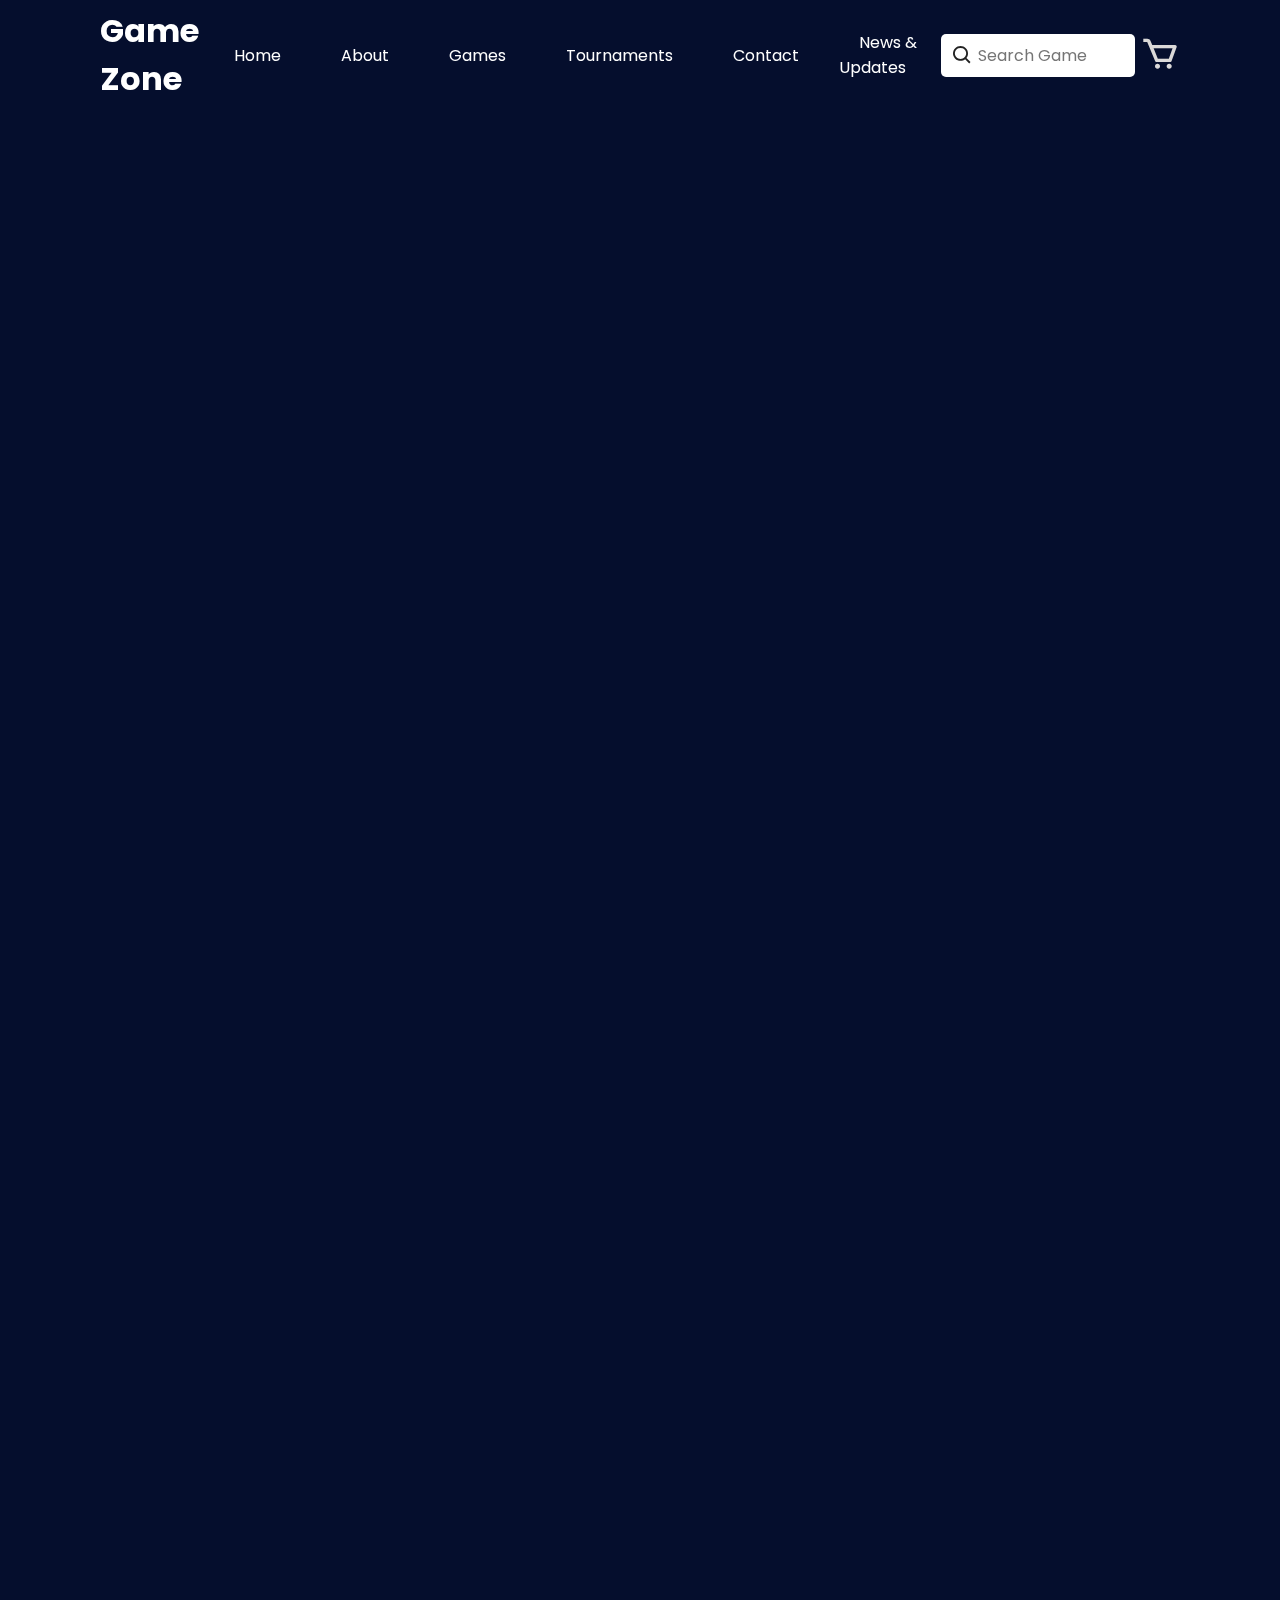
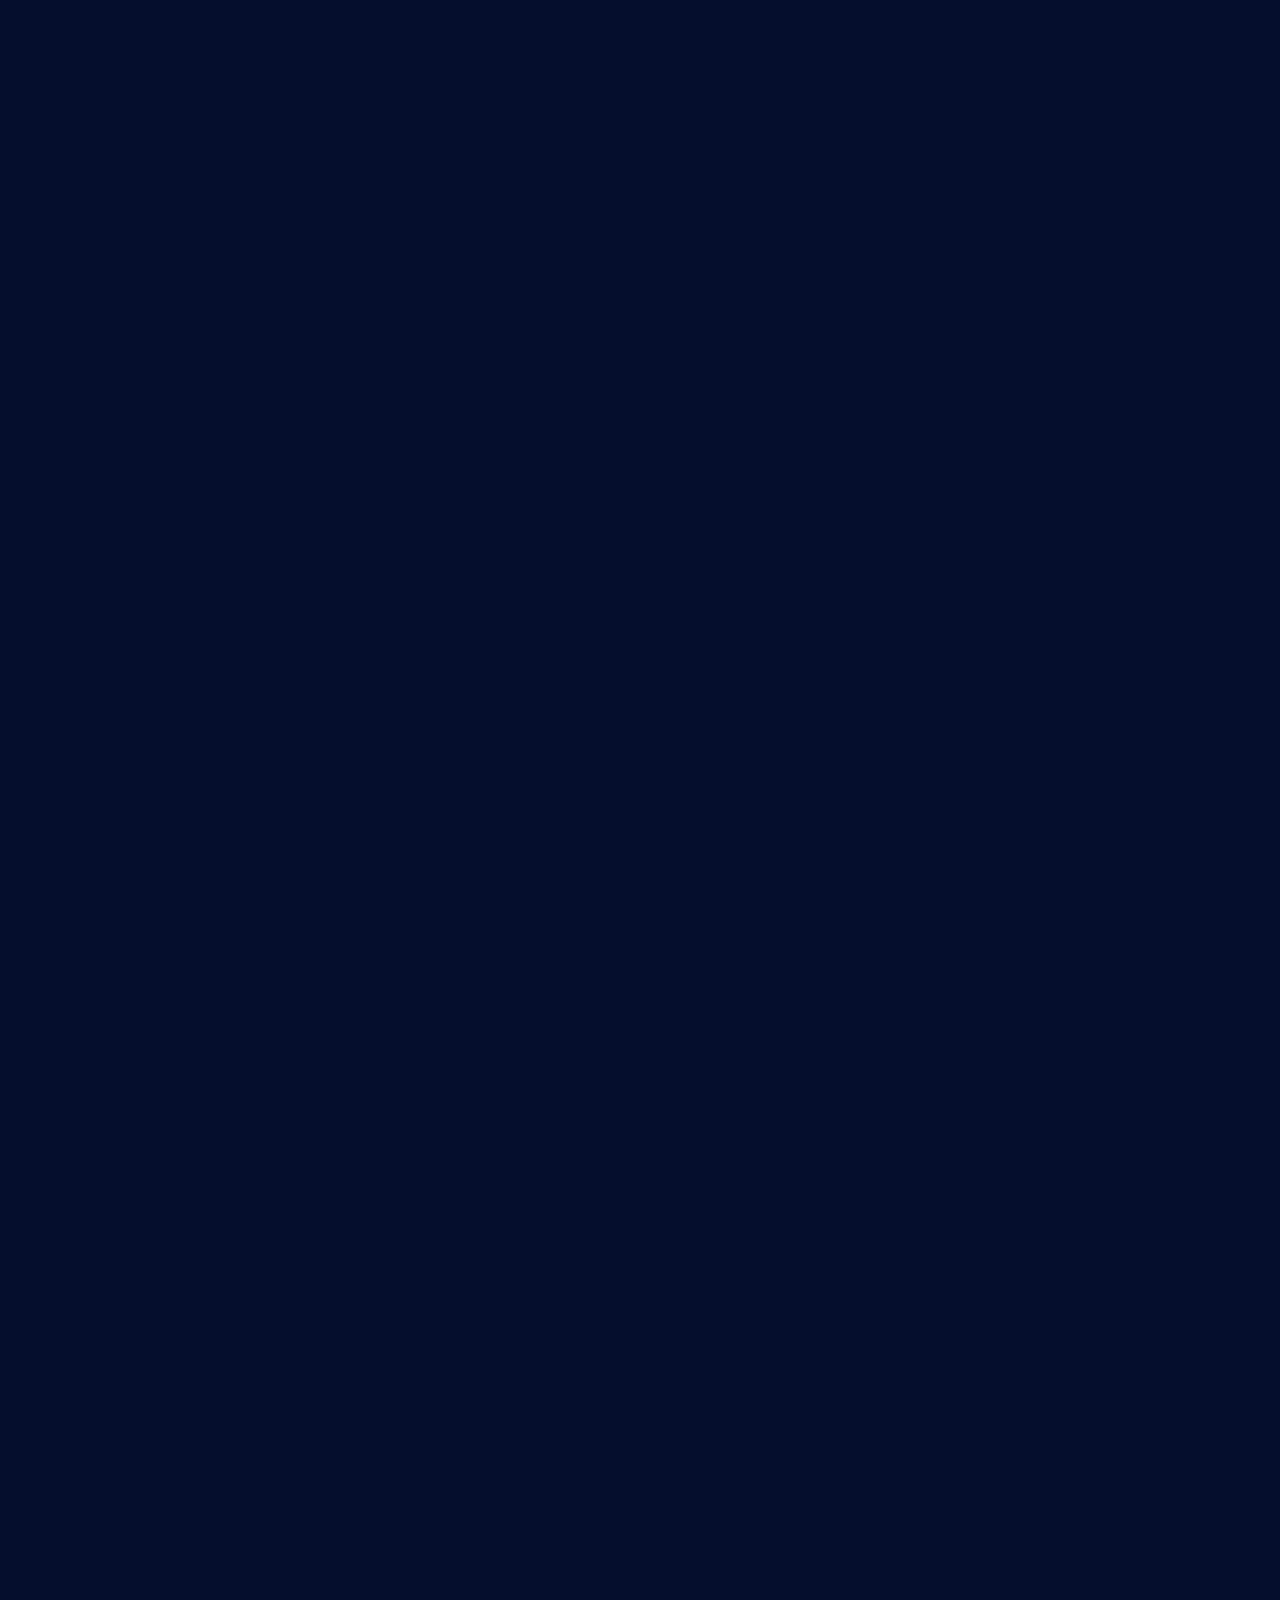
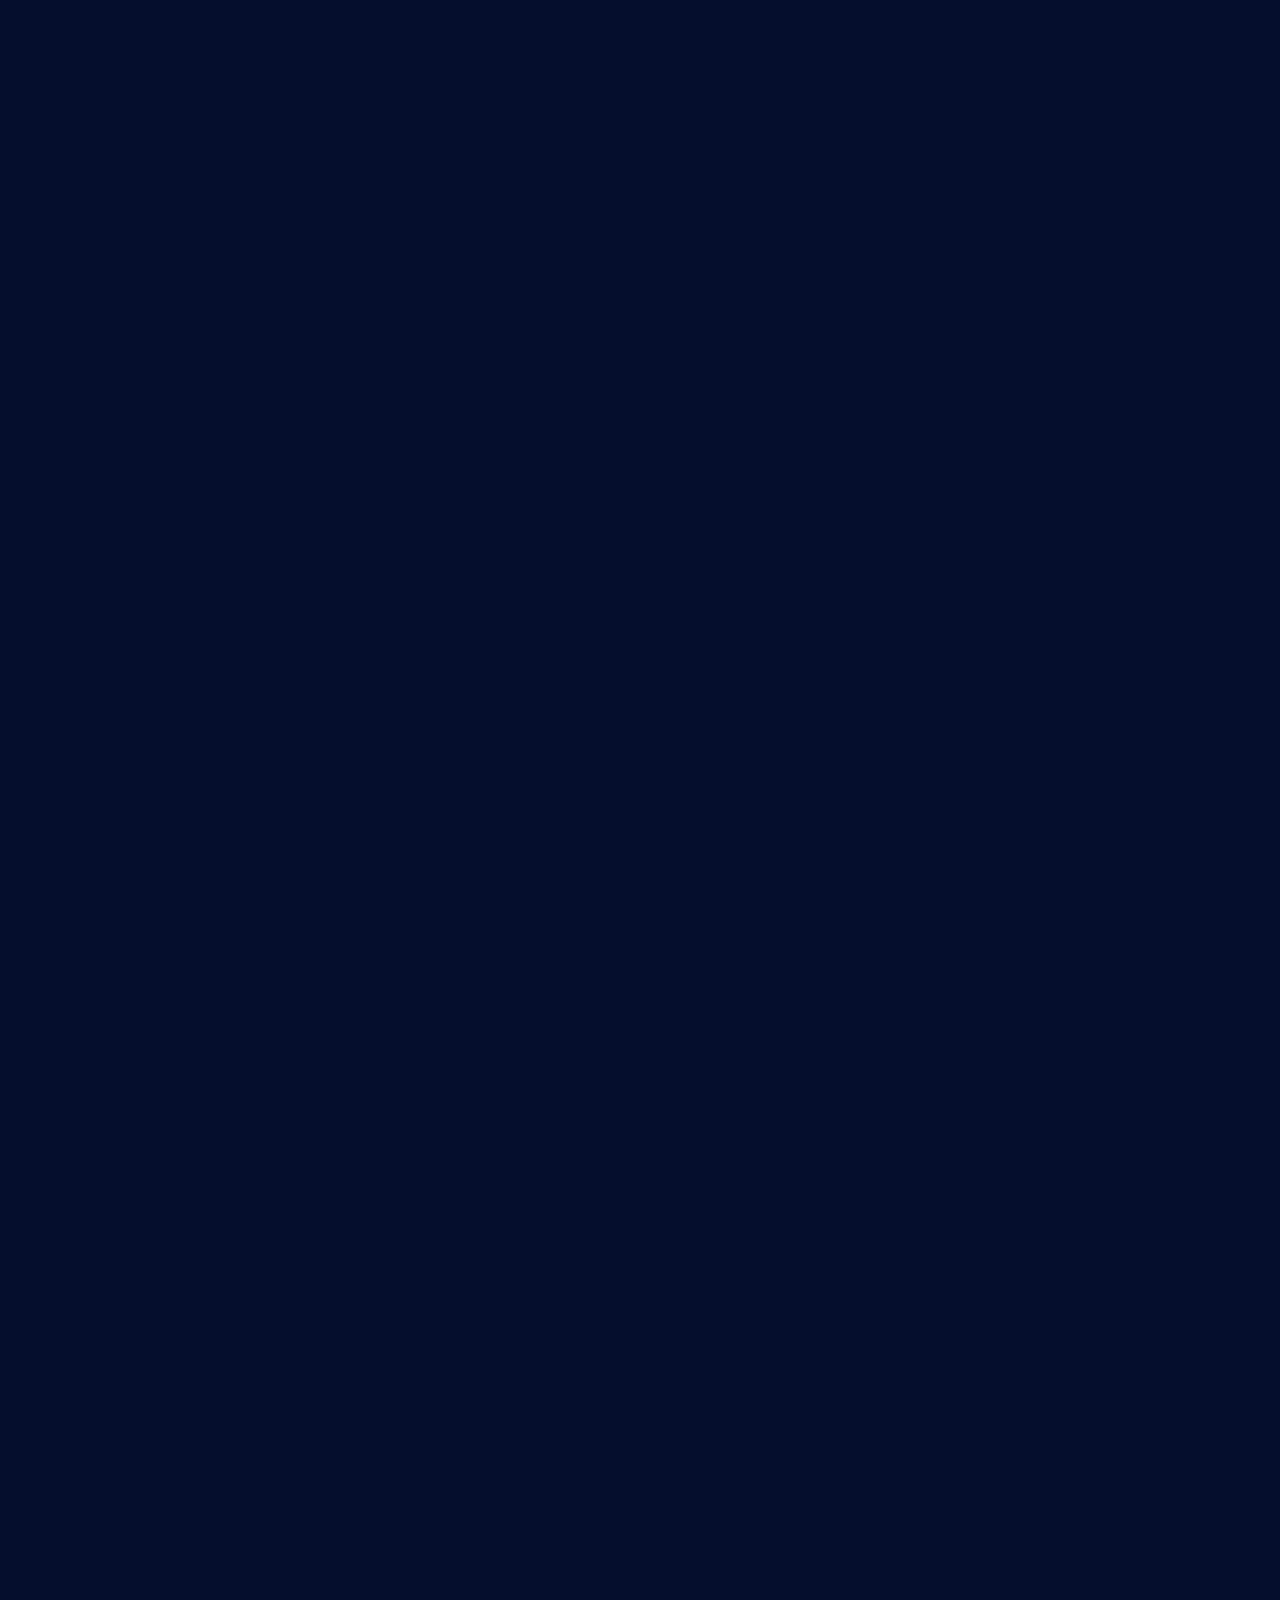
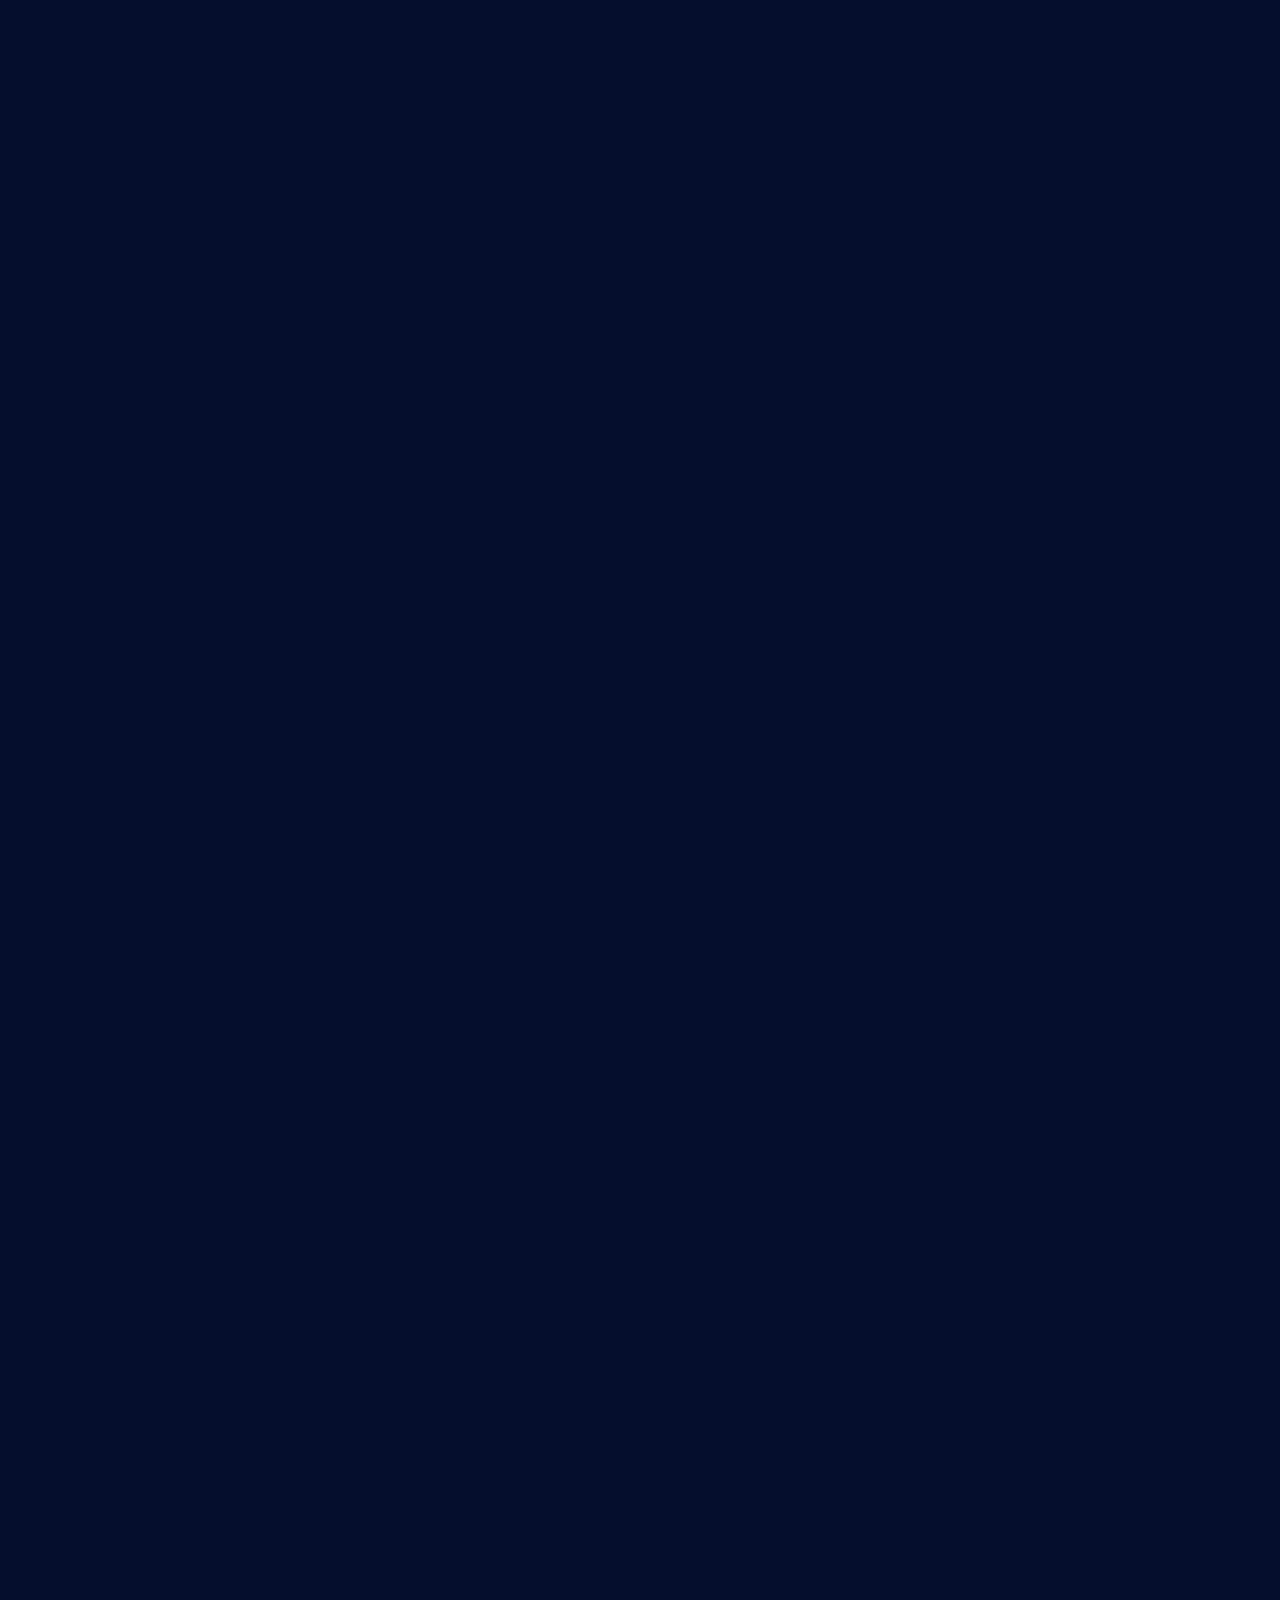
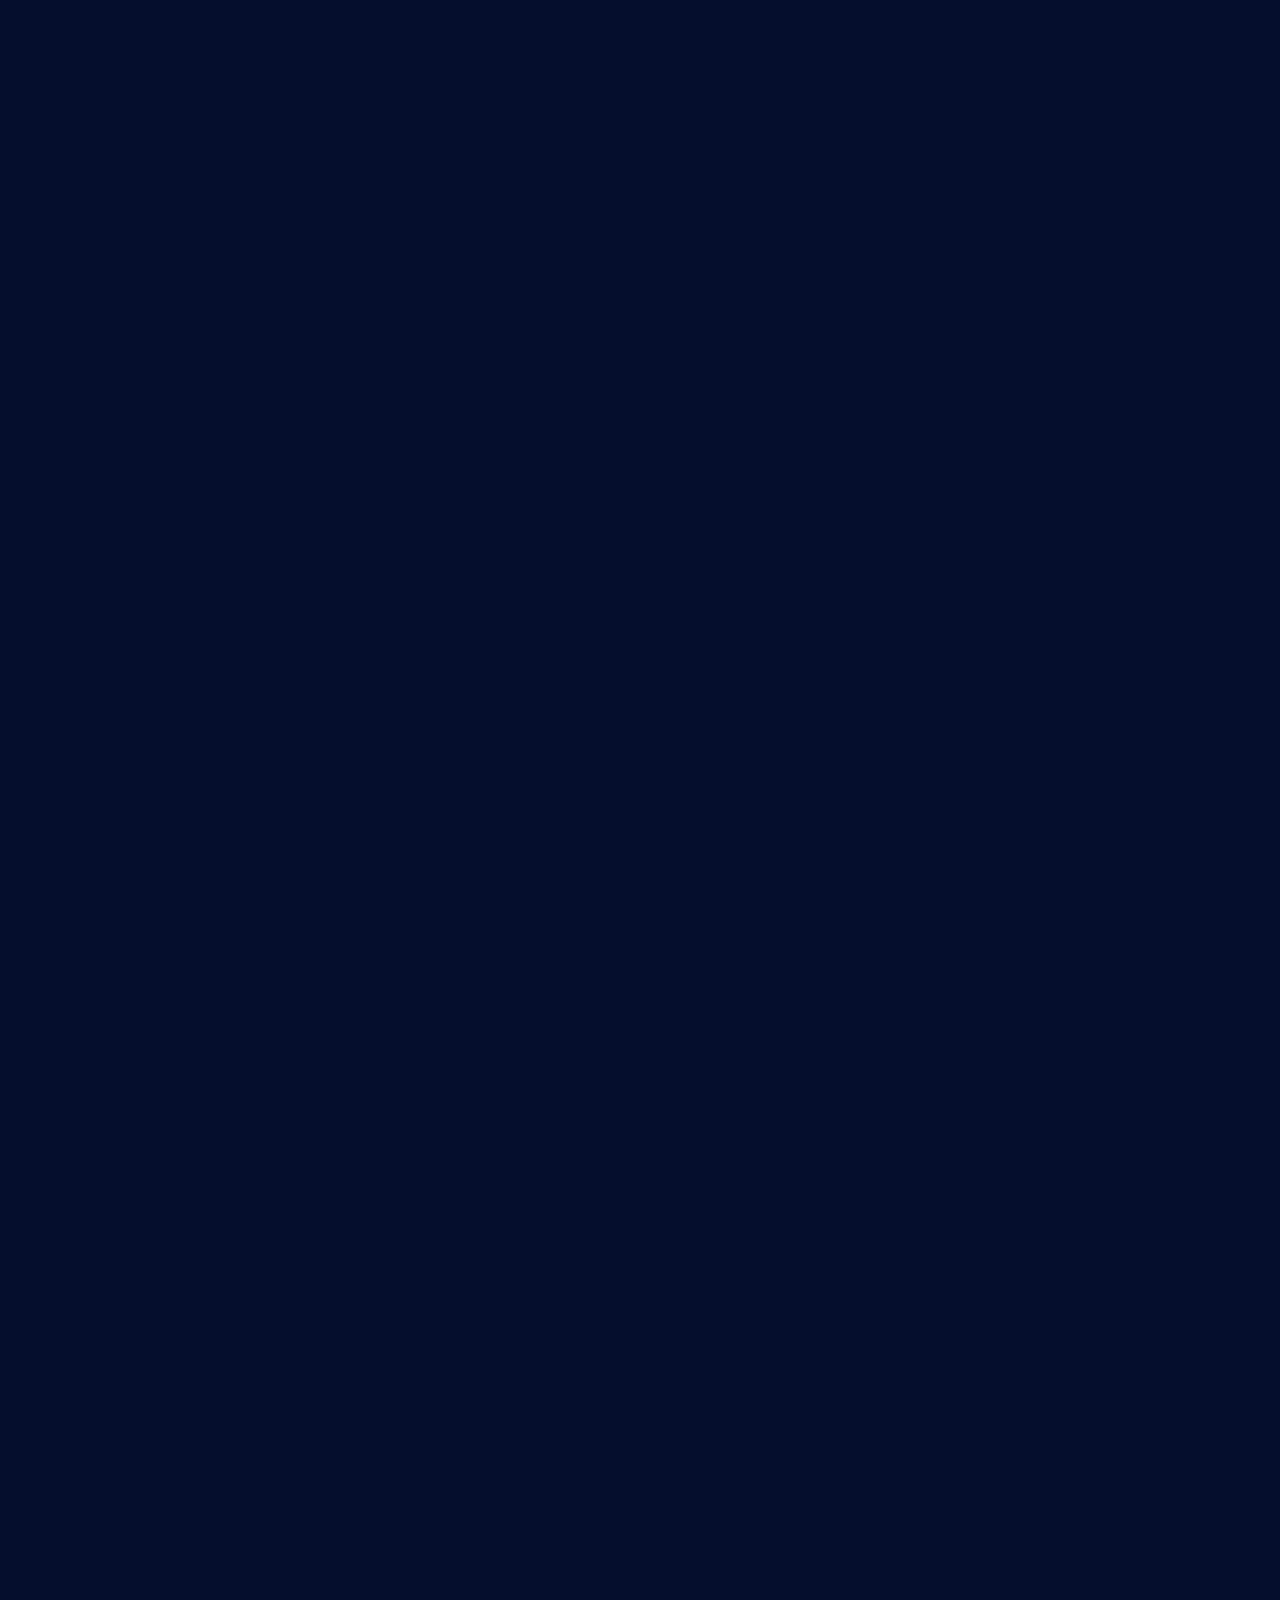
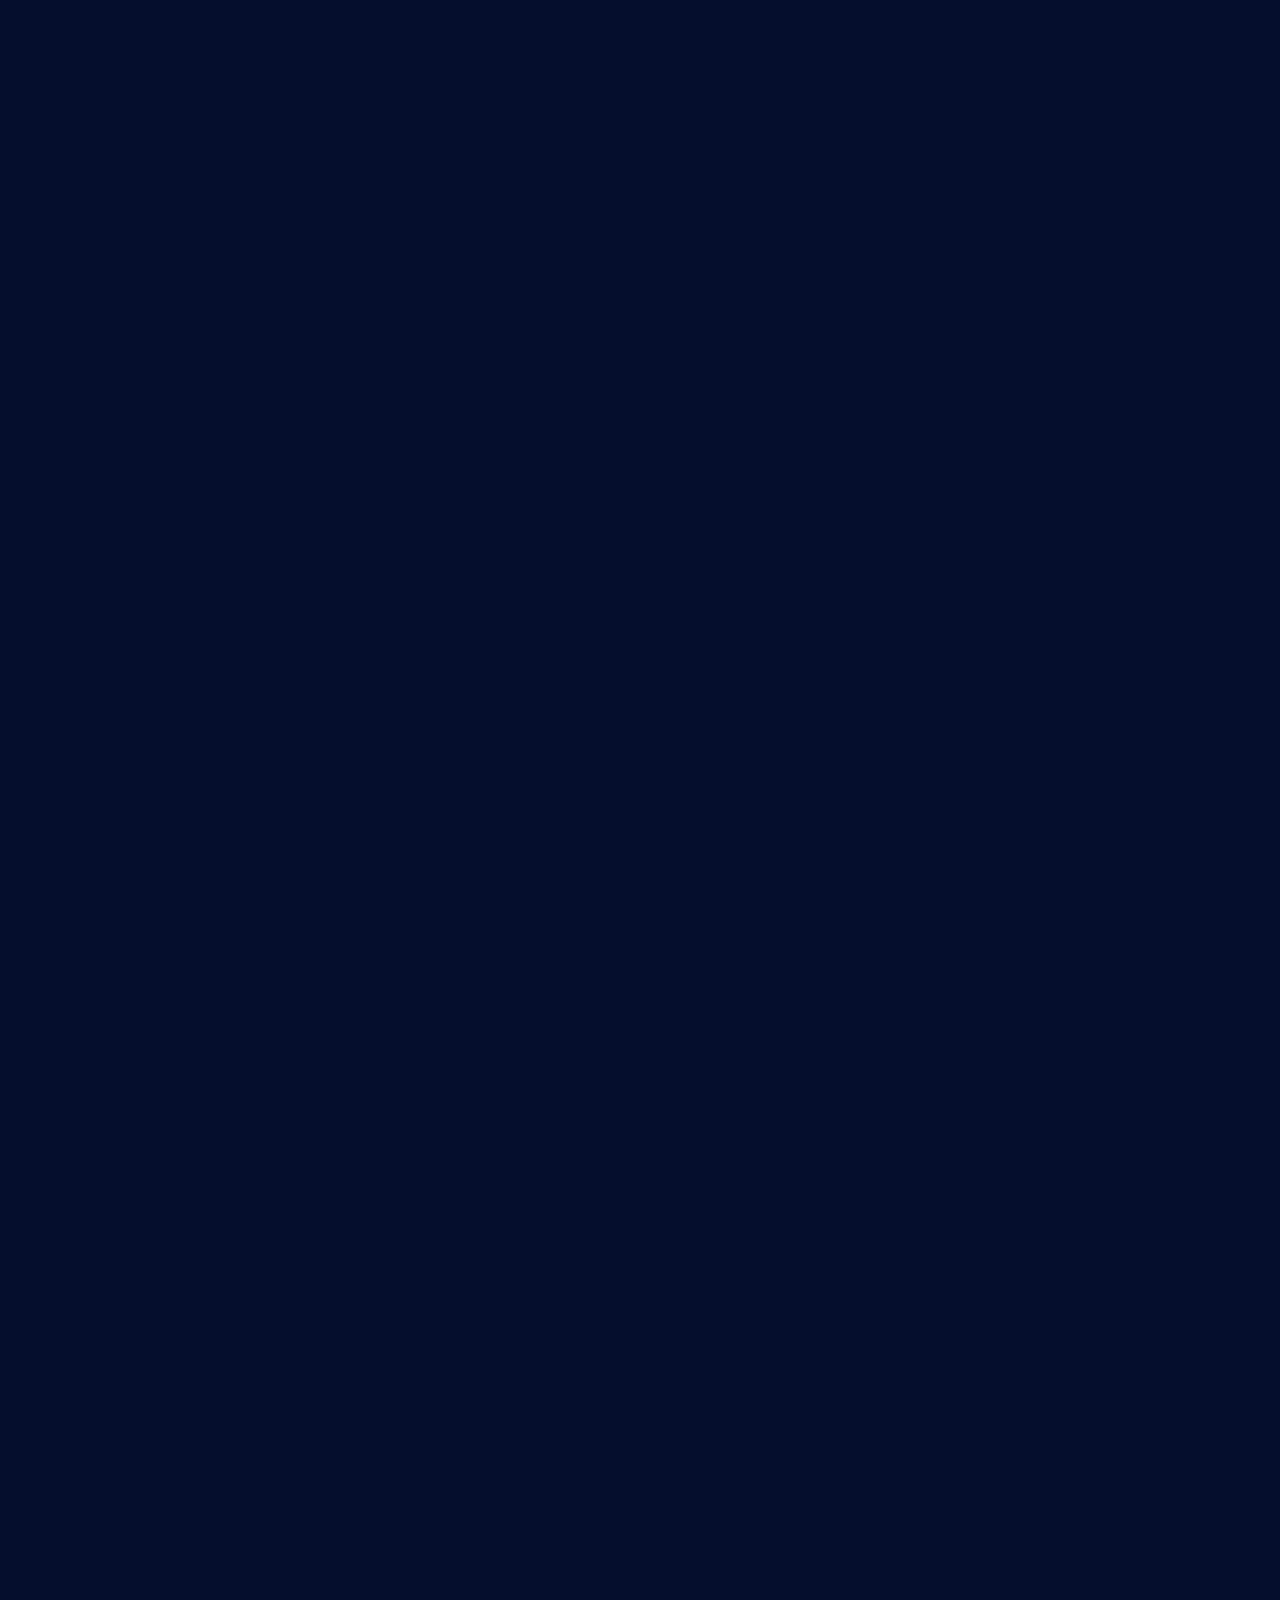
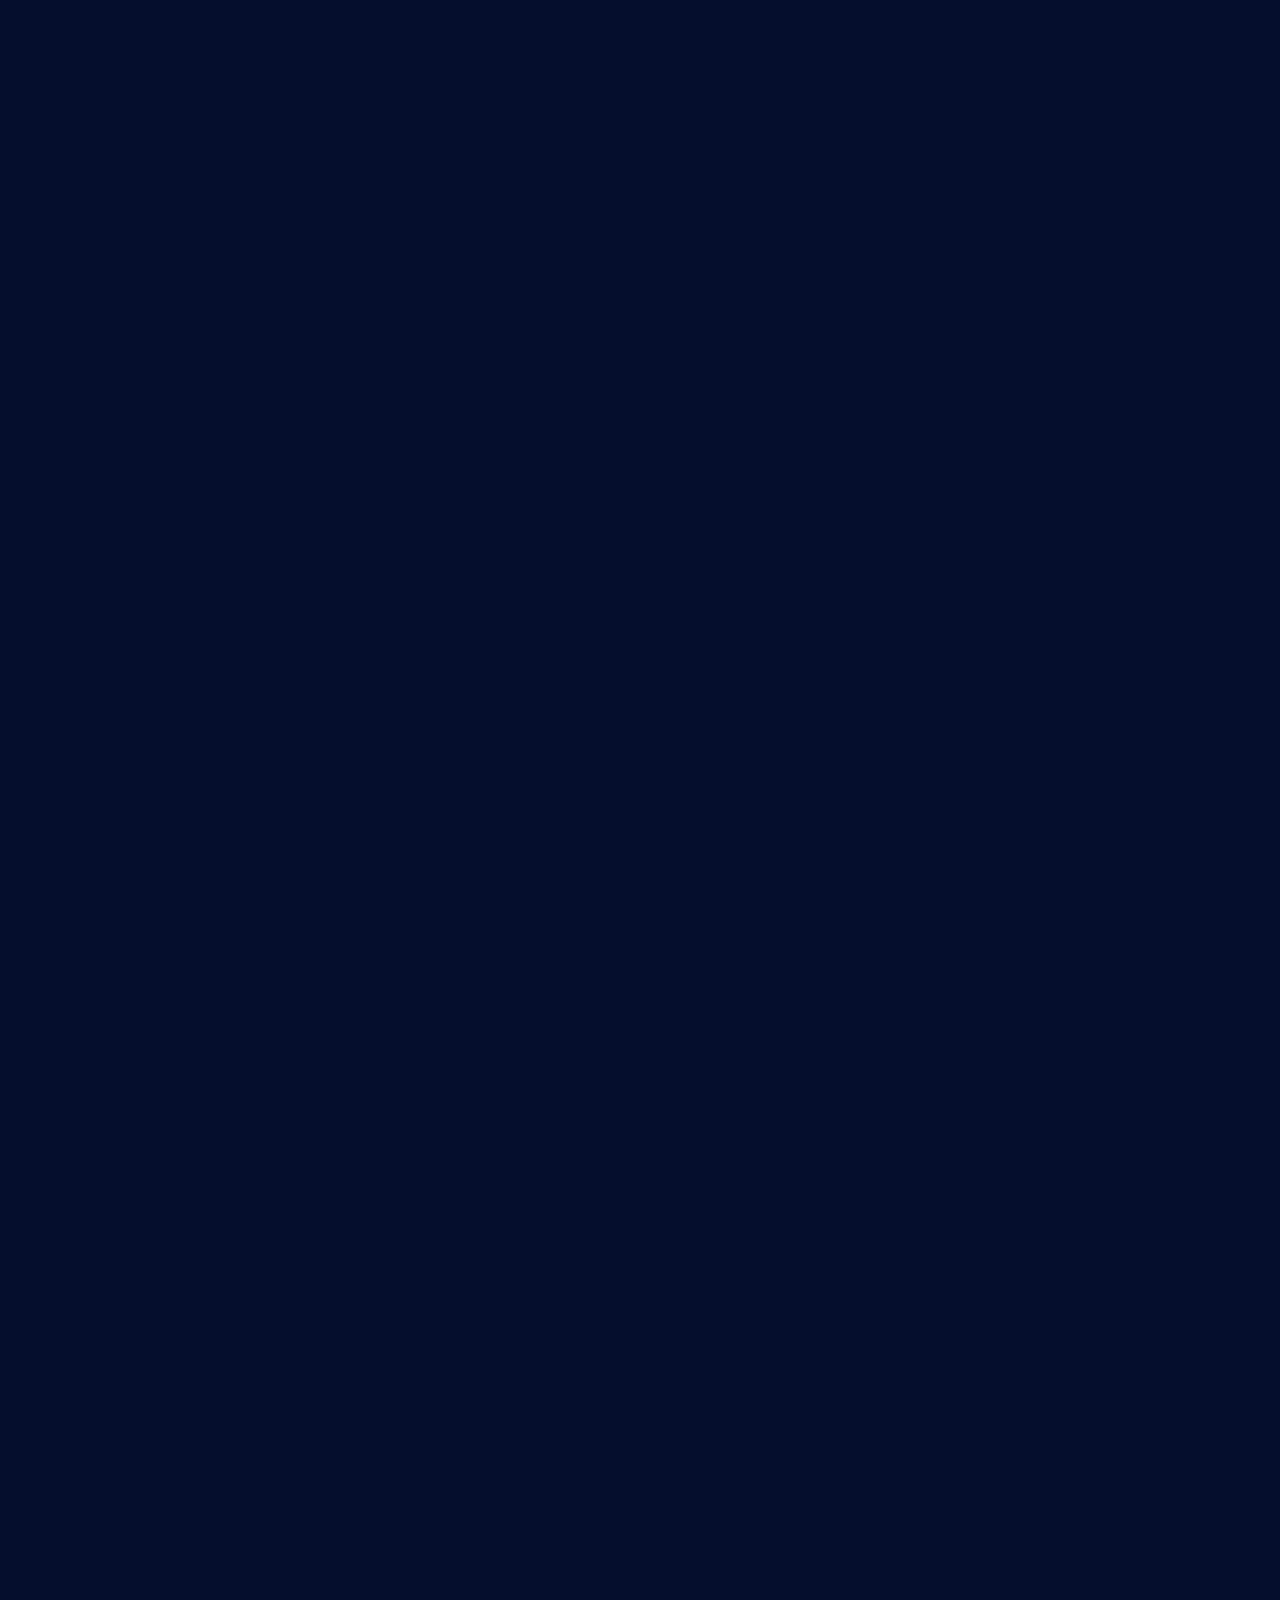
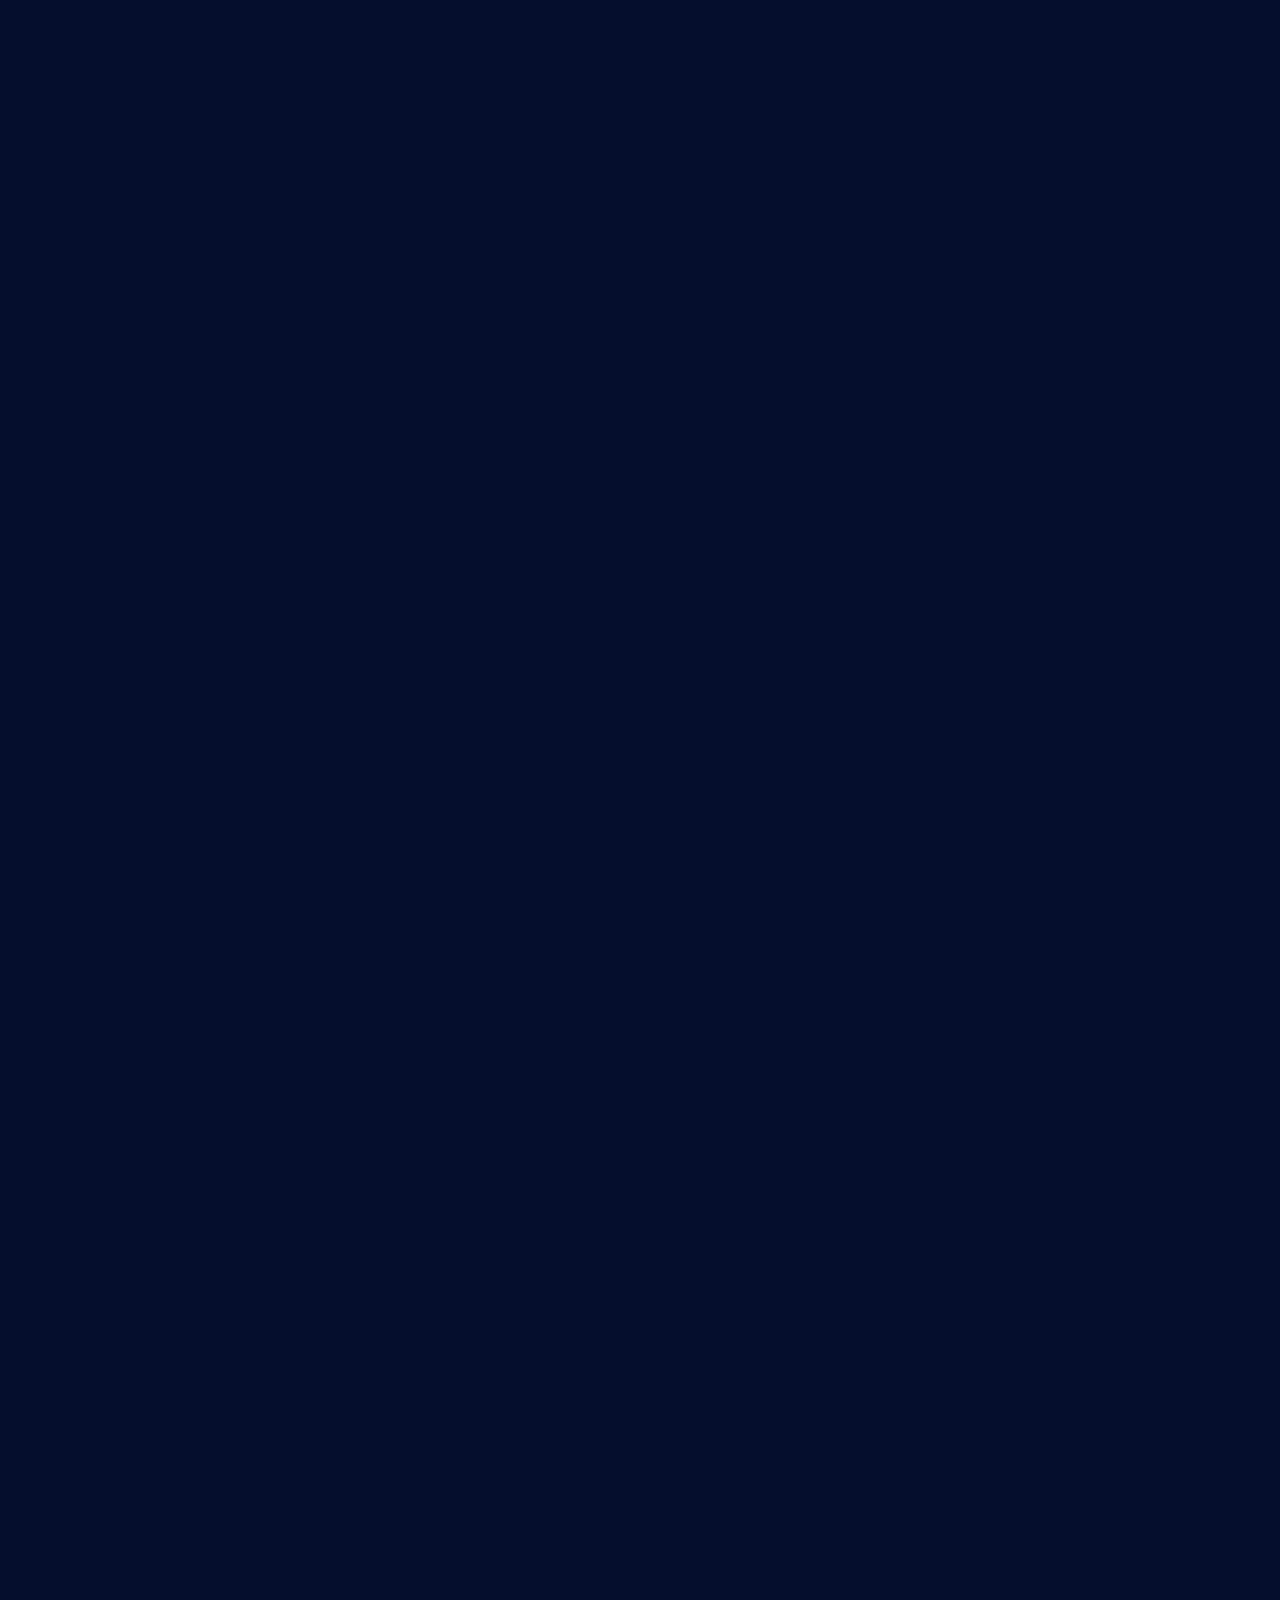
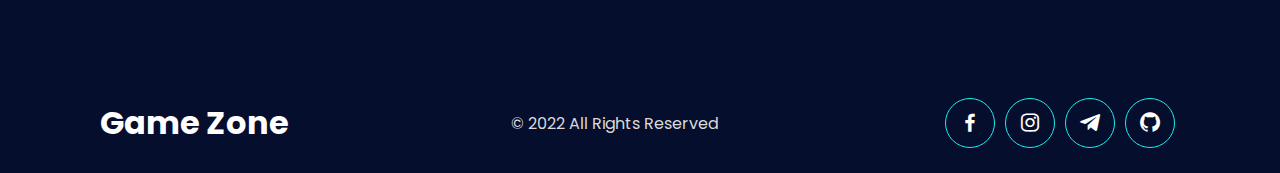
==== index.html @ 73e2ea46 "Add files via upload" ====
<!DOCTYPE html>
<html lang="en">
  <head>
    <meta charset="UTF-8" />
    <meta http-equiv="X-UA-Compatible" content="IE=edge" />
    <meta name="viewport" content="width=device-width, initial-scale=1.0" />
    <title>Gaming Website</title>
    <link rel="stylesheet" href="./style/style.css" />
    <link
      href="https://unpkg.com/boxicons@2.1.2/css/boxicons.min.css"
      rel="stylesheet"
    />
  </head>
  <body>
    <div id="modalDivToDisplay" class="modal-wrapper"></div>
    <div id="cartDivToDisplay" class="cart"></div>
    <header>
      <a href="#" class="logo">Game Zone</a>
      <ul class="nav">
        <li><a href="#home">Home</a></li>
        <li><a href="#about">About</a></li>
        <li><a href="#games">Games</a></li>
        <li><a href="#tournaments">Tournaments</a></li>
        <li><a href="#contact">Contact</a></li>
        <li><a href="./newsupdates.html">News & Updates</a></li>
      </ul>
      <div class="action">
        <div class="searchBx">
          <a href="#"><i class="bx bx-search"></i></a>
          <input type="text" placeholder="Search Game" aria-label="Filter" />
        </div>
      </div>
      <div class="toggleMenu" onclick="toggleMenu()"></div>
      <button id="cart" class="open-cart" onclick="displayCart()">
        <i class="bx bx-cart"></i>
      </button>
    </header>
    <!--Home Banner-->
    <div class="banner animeX" id="home">
      <div class="bg">
        <div class="content">
          <h2>
            GAME ZONE<br />
            A World Of Gaming
          </h2>
          <p>
            Lorem ipsum dolor sit amet, consectetur adipisicing elit. Sequi
            repudiandae ullam illo et dolorum vel.
          </p>
          <a href="#" class="btn">Join Now</a>
        </div>
        <img src="./imgs/AssassinsCreed2.png" />
      </div>
    </div>
    <!--About-->
    <div class="about animeX" id="about">
      <div class="contentBx">
        <h2>About Us</h2>
        <p>
          Lorem ipsum dolor, sit amet consectetur adipisicing elit. Voluptatibus
          minus doloremque adipisci excepturi sunt, fuga, veritatis ducimus eius
          molestiae provident nisi corrupti culpa cupiditate nemo eligendi esse
          consectetur. Iste, id? Quae earum sapiente ut veniam commodi
          architecto, dicta a quas sunt vel voluptatibus voluptates pariatur
          iusto cumque. Perspiciatis reiciendis quasi esse quas expedita ex
          consectetur nesciunt ipsa. Qui, aspernatur fugiat. Minus aliquid
          voluptatibus facilis, quos, voluptatem consequatur provident earum
          repellat ab pariatur ad labore obcaecati dolore iste architecto
          eveniet quam asperiores veniam fugit tempore laborum numquam. Adipisci
          laborum animi delectus?
        </p>
        <a href="#">Read More</a>
      </div>
      <img src="./imgs/pngegg.png" alt="" />
    </div>
    <!--Games-->
    <div class="games animeX" id="games">
      <h2>Popular Games</h2>
      <ul>
        <li class="list active" data-filter="all">ALL</li>
        <li class="list" data-filter="PC">PC</li>
        <li class="list" data-filter="Mobile">MOBILE</li>
        <li>
          <div class="filterBx">
            <div class="popup" onclick="handleFilterPopup()">
              <i class="bx bx-filter"></i>
              <span class="popuptext" id="myPopup">By: Name</span>
            </div>
            <input
              type="text"
              placeholder="Filter"
              aria-label="Filter"
              id="searchInput"
              oninput="filterList()"
            />
          </div>
        </li>
        <li>
          <label>Show As:</label>
          <button onclick="handleDisplayModeNow(1)">CARD</button>
          <button onclick="handleDisplayModeNow(2)">LIST</button>
        </li>
      </ul>
      <!--Cards Grid-->
      <div id="cardsGrid" class="cardBx"></div>
      <!--Cards Grid End-->
      <!--Cards List-->
      <div id="listContainer" class="cardBx"></div>
      <!--Cards List End-->
      <!-- <div class="cardBx">
         <div class="card" data-item="pc">
          <img src="./imgs/EldenRing.jpg" alt="" />
          <div class="content">
            <h4>
              Elden Ring
              <button id="myBtn">
                <i class="bx bx-info-circle"></i>
              </button>
               </h4>
              <div id="myModal" class="modal">
                <div class="modal-content">
                  <span class="close">&times;</span>
                  <p>
                    <h1>Elden Ring</h1><br>
                    <h2>The Golden Order has been broken.</h2><br />
                    Rise, Tarnished, and be guided by grace to brandish the
                    power of the Elden Ring and become an Elden Lord in the
                    Lands Between. <br><br>In the Lands Between ruled by Queen Marika
                    the Eternal, the Elden Ring, the source of the Erdtree, has
                    been shattered.<br><br> Marika's offspring, demigods all, claimed
                    the shards of the Elden Ring known as the Great Runes, and
                    the mad taint of their newfound strength triggered a war:
                    The Shattering. A war that meant abandonment by the Greater
                    Will.<br><br> And now the guidance of grace will be brought to the
                    Tarnished who were spurned by the grace of gold and exiled
                    from the Lands Between. Ye dead who yet live, your grace
                    long lost, follow the path to the Lands Between beyond the
                    foggy sea to stand before the Elden Ring.<br><br> And become the
                    Elden Lord.
                  </p>
                  <div class="cardBtn">
                    <a href="#">Buy Now</a>
                    <a href="./newsupdates.html">More News & Updates</a>
                  </div>
                </div>
              </div>
           
            <div class="progress-line"><span></span></div>
            <div class="info">
              <p>Price<br /><span>$59.99</span></p>
              <a href="#">Play Now</a>
            </div>
          </div>
        </div>

        <div class="card" data-item="pc">
          <img src="./imgs/UnchartedLegacy.jpg" alt="" />
          <div class="content">
            <h4>Uncharted: Legacy
            </h4>
            <div class="progress-line"><span></span></div>
            <div class="info">
              <p>Price<br /><span>$49.99</span></p>
              <a href="#">Play Now</a>
            </div>
          </div>
        </div>

        <div class="card" data-item="pc">
          <img src="./imgs/GodOfWarRagnarok.jpg" alt="" />
          <div class="content">
            <h4>God Of War: Ragnarok
            </h4>
            <div class="progress-line"><span></span></div>
            <div class="info">
              <p>Price<br /><span>$59.99</span></p>
              <a href="#">Play Now</a>
            </div>
          </div>
        </div>

        <div class="card" data-item="pc">
          <img src="./imgs/DyingLight.jpg" alt="" />
          <div class="content">
            <h4>Dying Light 2: Stay Human</h4>
            <div class="progress-line"><span></span></div>
            <div class="info">
              <p>Price<br /><span>$59.99</span></p>
              <a href="#">Play Now</a>
            </div>
          </div>
        </div>

        <div class="card" data-item="pc">
          <img src="./imgs/Ghostwire_Tokyo.jpg" alt="" />
          <div class="content">
            <h4>Ghostwire Tokyo</h4>
            <div class="progress-line"><span></span></div>
            <div class="info">
              <p>Price<br /><span>$59.99</span></p>
              <a href="#">Play Now</a>
            </div>
          </div>
        </div>

        <div class="card" data-item="pc">
          <img src="./imgs/HorizonForbiddenWest.jpg" alt="" />
          <div class="content">
            <h4>Horizon Forbidden West</h4>
            <div class="progress-line"><span></span></div>
            <div class="info">
              <p>Price<br /><span>$39.99</span></p>
              <a href="#">Play Now</a>
            </div>
          </div>
        </div>

        <div class="card" data-item="pc">
          <img src="./imgs/RainbowSix.jpg" alt="" />
          <div class="content">
            <h4>Rainbow Six: Extraction</h4>
            <div class="progress-line"><span></span></div>
            <div class="info">
              <p>Price<br /><span>$59.99</span></p>
              <a href="#">Play Now</a>
            </div>
          </div>
        </div>

        <div class="card" data-item="mobile">
          <img src="./imgs/CallOfDutyMob.jpg" alt="" />
          <div class="content">
            <h4>Call of Duty</h4>
            <div class="progress-line"><span></span></div>
            <div class="info">
              <p>Price<br /><span>FREE</span></p>
              <a href="#">Play Now</a>
            </div>
          </div>
        </div>

        <div class="card" data-item="mobile">
          <img src="./imgs/pubgMob.jpg" alt="" />
          <div class="content">
            <h4>Battle Grounds Mobile</h4>
            <div class="progress-line"><span></span></div>
            <div class="info">
              <p>Price<br /><span>FREE</span></p>
              <a href="#">Play Now</a>
            </div>
          </div>
        </div>

        <div class="card" data-item="mobile">
          <img src="./imgs/COCMob.jpg" alt="" />
          <div class="content">
            <h4>Clash of Clans</h4>
            <div class="progress-line"><span></span></div>
            <div class="info">
              <p>Price<br /><span>FREE</span></p>
              <a href="#">Play Now</a>
            </div>
          </div>
        </div>

        <div class="card" data-item="mobile">
          <img src="./imgs/ArcheroMob.jpg" alt="" />
          <div class="content">
            <h4>Archero</h4>
            <div class="progress-line"><span></span></div>
            <div class="info">
              <p>Price<br /><span>FREE</span></p>
              <a href="#">Play Now</a>
            </div>
          </div>
        </div>

        <div class="card" data-item="mobile">
          <img src="./imgs/ClashRoyaleMob.jpg" alt="" />
          <div class="content">
            <h4>Clash Royale</h4>
            <div class="progress-line"><span></span></div>
            <div class="info">
              <p>Price<br /><span>FREE</span></p>
              <a href="#">Play Now</a>
            </div>
          </div>
        </div>
      </div> -->
    </div>

    <!--Tournaments-->
    <div class="tournaments animeX" id="tournaments">
      <h2>Live Tournaments</h2>
      <div class="boxBx">
        <div class="box">
          <img src="./imgs/Tournament.jpg" />
          <div class="content">
            <h4><span>50</span> Matches in progress...</h4>
            <p>
              Lorem ipsum, dolor sit amet consectetur adipisicing elit. Expedita
              amet soluta odio, perferendis doloribus, qui quibusdam inventore
              impedit aliquam officiis ducimus.
            </p>
            <div class="btn">
              <a href="#" class="watch">Watch</a>
              <a href="#" class="join">Join Now</a>
            </div>
          </div>
        </div>

        <div class="box">
          <img src="./imgs/ClashRoyaleMob.jpg" />
          <div class="content">
            <h4><span>40</span> Matches in progress...</h4>
            <p>
              Lorem ipsum, dolor sit amet consectetur adipisicing elit. Expedita
              amet soluta odio, perferendis doloribus, qui quibusdam inventore
              impedit aliquam officiis ducimus.
            </p>
            <div class="btn">
              <a href="#" class="watch">Watch</a>
              <a href="#" class="join">Join Now</a>
            </div>
          </div>
        </div>

        <div class="box">
          <img src="./imgs/RainbowSix.jpg" />
          <div class="content">
            <h4><span>30</span> Matches in progress...</h4>
            <p>
              Lorem ipsum, dolor sit amet consectetur adipisicing elit. Expedita
              amet soluta odio, perferendis doloribus, qui quibusdam inventore
              impedit aliquam officiis ducimus.
            </p>
            <div class="btn">
              <a href="#" class="watch">Watch</a>
              <a href="#" class="join">Join Now</a>
            </div>
          </div>
        </div>

        <div class="box">
          <img src="./imgs/pubgMob.jpg" />
          <div class="content">
            <h4><span>20</span> Matches in progress...</h4>
            <p>
              Lorem ipsum, dolor sit amet consectetur adipisicing elit. Expedita
              amet soluta odio, perferendis doloribus, qui quibusdam inventore
              impedit aliquam officiis ducimus.
            </p>
            <div class="btn">
              <a href="#" class="watch">Watch</a>
              <a href="#" class="join">Join Now</a>
            </div>
          </div>
        </div>
      </div>
    </div>

    <!--Contact-->
    <div class="contact animeX" id="contact">
      <!-- <span>KEEP IN TOUCH</span> -->
      <div class="form">
        <h1>Contact Us</h1>
        <div class="inputBx">
          <p>Enter Name</p>
          <input type="text" placeholder="Full Name" />
        </div>
        <div class="inputBx">
          <p>Enter Email</p>
          <input type="email" placeholder="Email" />
        </div>
        <div class="inputBx">
          <p>Message</p>
          <textarea placeholder="Type here..."></textarea>
        </div>
        <div class="inputBx">
          <input type="submit" name="Submit" placeholder="Submit" />
        </div>
      </div>
    </div>
    <br /><br /><br /><br /><br />
    <!--Footer-->
    <footer>
      <div class="info">
        <a href="#" class="logo">Game Zone</a>
        <p>© 2022 All Rights Reserved</p>
        <ul>
          <li>
            <a href="https://www.facebook.com/tal.yaakov/"
              ><i class="bx bxl-facebook"></i
            ></a>
          </li>
          <li>
            <a href="https://www.instagram.com/talyaakov225/"
              ><i class="bx bxl-instagram"></i
            ></a>
          </li>
          <li>
            <a href="#"><i class="bx bxl-telegram"></i></a>
          </li>
          <li>
            <a href="#"><i class="bx bxl-github"></i></a>
          </li>
        </ul>
      </div>
    </footer>

    <script src="./js/models/gameList.model.js"></script>
    <script src="./js/dataInitializtion.js"></script>
    <script src="./js/components/modal.component.js"></script>
    <script src="./js/components/cart.component.js"></script>
    <script src="./js/components/cardsGrid.js"></script>
    <script src="./js/components/listContainer.js"></script>
    <script src="./js/index.js"></script>
  </body>
</html>
---- style/style.css ----
@import url("https://fonts.googleapis.com/css2?family=Poppins&display=swap");

* {
  margin: 0;
  padding: 0;
  box-sizing: border-box;
  font-family: "Poppins", sans-serif;
  scroll-behavior: smooth;
}

body {
  background: #050e2d;
}
/*Scroll Bar */
::-webkit-scrollbar {
  width: 12px;
}

::-webkit-scrollbar-thumb {
  background: #1aeeef;
  border-radius: 6px;
}

header {
  position: fixed;
  top: 0;
  left: 0;
  width: 100%;
  padding: 7px 100px;
  display: flex;
  justify-content: space-between;
  align-items: center;
  transition: 0.5s;
  z-index: 1000;
}

header.sticky {
  background: #1b2141;
  box-shadow: 0 5px 10px rgba(0, 0, 0, 0.1);
}

header .logo {
  position: relative;
  color: #fff;
  text-decoration: none;
  font-size: 2em;
  font-weight: 700;
}

header .nav {
  display: flex;
  justify-content: center;
  align-items: center;
}

header ul li {
  list-style: none;
  margin: 10px;
}

header ul li a {
  color: #fff;
  text-decoration: none;
  padding: 10px 20px;
  border-radius: 5px;
  transition: 0.2s;
}

header ul li a:hover {
  background: #1aeeef;
  color: #050e2d;
  box-shadow: 0 0 10px #1aeeef;
}

header .action .searchBx {
  padding: 5px;
  margin: 5px;
  display: flex;
  justify-content: center;
  align-items: center;
  background-color: #fff;
  border-radius: 5px;
}

header .action .searchBx i {
  font-size: 1.4em;
  margin: 5px;
  color: #222;
}

header .action .searchBx input {
  outline: none;
  border: none;
  font-size: 1em;
  color: #222;
  width: 100%;
}

/*Cart*/
header button {
  background: none;
  border: none;
}

header .open-cart i {
  color: #dbd9d9;
  font-size: 3em;
  transition: 0.2s;
  background-color: none;
  border: none;
  border-radius: none;
}

header .open-cart i:hover {
  color: #1aeeef;
}

#cartDivToDisplay.cart {
  position: fixed;
  display: flex;
  text-align: center;
  justify-content: space-between;
  flex-direction: column;
  width: 20%;
  height: auto;
  left: 80%;
  top: 10%;
  background: #1b2141;
  border-radius: 10px;
  color: #dbd9d9;
}

#cartDivToDisplay.cart .cart-content span {
  display: flex;
  align-items: center;
  justify-content: space-evenly;
  font-weight: 700;
}

#cartDivToDisplay.cart .cart-content span p {
  font-size: 1.2em;
}

#cartDivToDisplay.cart .cart-content span .cardBtn:hover {
  text-decoration: none;
}

.table li {
  border-radius: 3px;
  padding: 10px 30px;
  display: flex;
  justify-content: space-around;
  margin-bottom: 1em;
}
.table .table-header {
  font-size: 14px auto;
  text-transform: uppercase;
  letter-spacing: 0.03em;
  justify-content: space-around;
  font-weight: 700;
}
.table .table-row {
  border: 1px solid white;
  border-radius: 10px;
  box-shadow: 0px 0px 9px 0px rgba(0, 0, 0, 0.1);
  font-size: 1em;
}

.table .table-row:hover {
  background: #1aeeef;
  border: none;
  color: #050e2d;
  box-shadow: 0 0 10px #1aeeef;
}
.table .col-1 {
  flex-basis: 25%;
}
.table .col-2 {
  flex-basis: 25%;
}
.table .col-3 {
  flex-basis: 25%;
}
.table .col-4 {
  flex-basis: 25%;
}

/* Home Banner */
.banner {
  position: relative;
  width: 100%;
  min-height: 100vh;
  padding: 0px 100px;
  display: flex;
  justify-content: center;
  align-items: center;
}

.banner .bg {
  position: relative;
  width: 100%;
  min-height: 100vh;
  display: flex;
  justify-content: center;
  align-items: center;
}

.banner .bg .content {
  width: 50%;
  height: 100%;
}

.banner .bg .content h2 {
  font-size: 4em;
  color: #fff;
  letter-spacing: 1px;
}

.banner .bg .content p {
  font-size: 1em;
  color: #dbd9d9;
  letter-spacing: 1px;
}

.banner .bg .content a {
  display: inline-block;
  padding: 10px 20px;
  margin: 20px 0;
  border: 1px solid #1aeeef;
  text-decoration: none;
  font-weight: 700;
  border-radius: 5px;
  color: #fff;
  letter-spacing: 1px;
  transition: 0.2s;
}

.banner .bg .content a:hover {
  background: #1aeeef;
  border: none;
  color: #050e2d;
  box-shadow: 0 0 10px #1aeeef;
}

.banner img {
  width: 500px;
}

/*About*/
.about {
  position: relative;
  width: 100%;
  min-height: 75vh;
  padding: 0px 100px;
  display: flex;
  justify-content: center;
  align-items: center;
}

.about .contentBx {
  width: 50%;
  margin: 20px;
}

.about .contentBx h2 {
  font-size: 3em;
  color: #fff;
}

.about .contentBx p {
  max-width: 600px;
  text-align: justify;
  color: #dbd9d9;
}

.about .contentBx a {
  display: inline-block;
  padding: 10px 20px;
  margin: 20px 0;
  border: 1px solid #1aeeef;
  text-decoration: none;
  font-weight: 700;
  border-radius: 5px;
  color: #fff;
  letter-spacing: 1px;
  transition: 0.2s;
}

.about .contentBx a:hover {
  background: #1aeeef;
  border: none;
  color: #050e2d;
  box-shadow: 0 0 10px #1aeeef;
}

.about img {
  width: 500px;
}

/* Games */
.games {
  padding: 0px 100px;
  width: 100%;
  min-height: 100vh;
  display: flex;
  justify-content: center;
  align-items: center;
  flex-direction: column;
  margin: 40px auto;
}

.games h2 {
  color: #fff;
  margin: 10px 0;
}

.games ul {
  display: flex;
  justify-content: center;
  align-items: center;
  flex-wrap: wrap;
  margin-bottom: 20px;
}

.games ul li {
  list-style: none;
  padding: 10px 20px;
  border-radius: 5px;
  margin: 5px;
  letter-spacing: 1px;
  cursor: pointer;
  color: #fff;
}

.games ul li.active {
  background: #1aeeef;
  color: #050e2d;
  box-shadow: 0 0 10px #1aeeef;
}
.games ul li button {
  list-style: none;
  padding: 10px 20px;
  border-radius: 5px;
  margin: 5px;
  letter-spacing: 1px;
  cursor: pointer;
  color: #fff;
  background: none;
  border: none;
}

.games ul li button:hover {
  border: 1px solid #1aeeef;
  background: #1aeeef;
  color: #050e2d;
  box-shadow: 0 0 10px #1aeeef;
}

.games .cardBx {
  width: 100%;
  min-height: 100%;
  display: flex;
  flex-wrap: wrap;
  justify-content: center;
  align-items: center;
}

.games .cardBx .card {
  width: 280px;
  border-radius: 10px;
  margin: 20px 40px;
  background-color: #1b2141;
  overflow: hidden;
}

.games .cardBx .card img {
  width: 100%;
  height: 250px;
  object-fit: cover;
}

.games .cardBx .card .content {
  padding: 10px;
}

.games .cardBx .card .content h4 {
  color: #fff;
  margin: 15px 0;
}

.games .cardBx .card .progress-line {
  position: relative;
  height: 10px;
  width: 100%;
  background: #35407e;
  margin-bottom: 15px;
  border-radius: 10px;
  transform: scaleX(0);
  transform-origin: left;
  animation: animate 1s cubic-bezier(1, 0, 0.5, 1) forwards;
}

.games .cardBx .card .progress-line span {
  position: absolute;
  height: 100%;
  width: 80%;
  border-radius: 10px;
  background-color: #1aeeef;
  box-shadow: 0 0 10px #1aeeef;
  transform: scaleX(0);
  transform-origin: left;
  animation: animate 1s cubic-bezier(1, 0, 0.5, 1) forwards;
}

.games .cardBx .card .info i {
  color: #dbd9d9;
  font-size: 1.5em;
  transition: 0.2s;
}

.games .cardBx .card .info i:hover {
  color: rgb(248, 85, 85);
}

/*List Container*/
#listContainer {
  display: flex;
  /* flex-direction: row; */
  width: 80%;
}

#listContainer.d-none {
  display: none;
}

#cardsGrid.d-none {
  display: none;
}

#listContainer .card {
  display: flex;
  align-items: center;
  justify-content: space-between;
  width: 80%;
  height: 20%;
  border-radius: 10px;
  background-color: #1b2141;
  padding-right: 2rem;
}

#listContainer .card img {
  display: flex;
  align-items: center;
  justify-content: center;
  width: 20%;
  border-radius: 10px;
  padding: 0.2rem;
}
#listContainer .card .content {
  width: 70%;
}

/************************/
@keyframes animate {
  100% {
    transform: scaleX(1);
  }
}

.games .cardBx .card .info {
  border-top: 2px solid #35407e;
  padding: 5px;
  display: flex;
  justify-content: space-between;
  align-items: center;
}

.games .cardBx .card .info p {
  font-size: 1em;
  color: #fff;
}

.games .cardBx .card .info p span {
  color: #1aeeef;
}

.games .cardBx .card .info a {
  display: inline-block;
  padding: 10px 20px;
  margin: 10px 0;
  border: 1px solid #1aeeef;
  text-decoration: none;
  font-weight: 700;
  border-radius: 5px;
  color: #fff;
  letter-spacing: 1px;
  transition: 0.2s;
}

.games .cardBx .card .info a:hover {
  background: #1aeeef;
  border: none;
  color: #050e2d;
  box-shadow: 0 0 10px #1aeeef;
}

.games .cardBx .card.hide {
  display: none;
}

/* Tournaments */

.tournaments {
  padding: 0px 10px;
  width: 100%;
  min-height: 100vh;
  display: flex;
  flex-direction: column;
  justify-content: center;
  align-items: center;
}

.tournaments h2 {
  color: #fff;
  margin: 10px 0;
}

.tournaments .boxBx {
  width: 100%;
  min-height: 100%;
  display: flex;
  flex-wrap: wrap;
  justify-content: center;
  align-items: center;
}

.tournaments .boxBx .box {
  width: 350px;
  border-radius: 10px;
  margin: 20px 40px;
  background-color: #1b2141;
  overflow: hidden;
}

.tournaments .boxBx .box img {
  width: 100%;
  height: 200px;
  object-fit: cover;
}

.tournaments .boxBx .box .content {
  padding: 10px;
}

.tournaments .boxBx .box .content h4 {
  color: #fff;
  margin-top: 15px;
}

.tournaments .boxBx .box .content h4 span {
  color: #1aeeef;
}

.tournaments .boxBx .box .content p {
  text-align: justify;
  color: #dbd9d9;
  margin-top: 10px;
}

.tournaments .boxBx .box .content .btn {
  display: flex;
  justify-content: space-between;
}

.tournaments .boxBx .box .content .watch {
  display: inline-block;
  padding: 10px 20px;
  margin: 20px 0;
  background: #1aeeef;
  text-decoration: none;
  font-weight: 700;
  border-radius: 5px;
  color: #050e2d;
  letter-spacing: 1px;
  transition: 0.2s;
  box-shadow: 0 0 10px #1aeeef;
}

.tournaments .boxBx .box .content .watch:hover {
  border: 1px solid #1aeeef;
  background: none;
  color: #fff;
  box-shadow: none;
}

.tournaments .boxBx .box .content .join {
  display: inline-block;
  padding: 10px 20px;
  margin: 20px 0;
  border: 1px solid #1aeeef;
  text-decoration: none;
  font-weight: 700;
  border-radius: 5px;
  color: #fff;
  letter-spacing: 1px;
  transition: 0.2s;
}

.tournaments .boxBx .box .content .join:hover {
  background: #1aeeef;
  border: none;
  color: #050e2d;
  box-shadow: 0 0 10px #1aeeef;
}

/* Contact */
.contact {
  padding: 20px 40px;
  width: 100%;
  min-height: 50vh;
  display: flex;
  justify-content: center;
  align-items: center;
}

.contact span {
  height: 100%;
  width: 0%;
  object-fit: cover;
  border-radius: 10px;
}

.contact .form {
  width: 50%;
  margin: 30px;
}

.contact .form h1 {
  color: #fff;
}

.contact .form .inputBx {
  margin: 10px 0;
}

.contact .form .inputBx p {
  color: #fff;
}

.contact .form .inputBx input,
.contact .form .inputBx textarea {
  border: none;
  outline: none;
  padding: 10px;
  width: 100%;
  color: #fff;
  background: #1b2141;
  min-height: 15px;
  font-size: 1.1em;
}

.contact .form .inputBx textarea {
  height: 150px;
}

.contact .form .inputBx input[type="submit"] {
  display: inline-block;
  padding: 10px 20px;
  margin: 15px 0;
  outline: none;
  background: transparent;
  border: 1px solid #1aeeef;
  text-decoration: none;
  font-weight: 700;
  width: 150px;
  border-radius: 5px;
  color: #fff;
  letter-spacing: 1px;
  transition: 0.2s;
}

.contact .form .inputBx input[type="submit"]:hover {
  background: #1aeeef;
  border: none;
  color: #050e2d;
  box-shadow: 0 0 10px #1aeeef;
}

/* Footer */
footer {
  padding: 10px 100px;
}

footer .info {
  display: flex;
  justify-content: space-between;
  align-items: center;
}

footer .info .logo {
  position: relative;
  color: #fff;
  text-decoration: none;
  font-size: 2em;
  font-weight: 700;
}

footer .info p {
  color: #dbd9d9;
}

footer .info ul {
  margin: 10px 0;
  display: flex;
  justify-content: center;
  align-items: center;
}

footer .info ul li {
  list-style: none;
  height: 50px;
  width: 50px;
  margin: 5px;
  border-radius: 50%;
  display: flex;
  justify-content: center;
  align-items: center;
  border: 1px solid #1aeeef;
}

footer .info ul li:hover {
  background: #1aeeef;
  border: none;
  transition: 0.2s;
  box-shadow: 0 0 10px #1aeeef;
}

footer .info ul li a i {
  font-size: 1.5em;
  color: #fff;
}

footer .info ul li a {
  display: flex;
  justify-content: center;
  align-items: center;
  text-decoration: none;
}

footer .info ul li:hover a i {
  color: #050e2d;
}

.animeX {
  position: relative;
  transform: translateY(150px);
  opacity: 0;
  transition: all 2s ease;
}

.animeX.active {
  transform: translateY(150px);
  opacity: 1;
}
/* Responsive Design */

@media (max-width: 991px) {
  body {
    width: 100%;
  }
  header {
    padding: 15px 40px;
  }
  header .nav {
    position: fixed;
    top: 0;
    left: 0;
    right: 0;
    bottom: 0;
    background-color: #1b2141;
    display: none;
    justify-content: center;
    align-items: center;
    flex-direction: column;
    z-index: 1000;
  }

  header .nav.active {
    display: flex;
  }

  header .nav li {
    margin: 20px 0;
  }
  header .nav li a {
    font-size: 24px;
    margin: 10px 0;
  }

  header .action .searchBx {
    width: 10rem;
  }

  .toggleMenu {
    position: relative;
    width: 100%;
    height: 30px;
    background: url(../imgs/menu.png);
    background-position: center;
    background-size: 30px;
    background-repeat: no-repeat;
    cursor: pointer;
    z-index: 1001;
  }
  .toggleMenu.active {
    background: url(../imgs/close.png);
    background-position: center;
    background-size: 30px;
    background-repeat: no-repeat;
  }
  .banner .bg img {
    position: absolute;
  }
  .banner .bg .content {
    width: 100%;
    height: 100%;
    background: rgb(27 33 65 / 50%);
    padding: 20px;
    z-index: 1;
    border-radius: 10px;
  }
  .about {
    flex-direction: column;
  }
  .about .contentBx {
    width: 100%;
  }

  .about img {
    width: 20rem;
  }
  .contact {
    flex-direction: column;
  }
  .contact .form {
    width: 100%;
    margin: 30px;
    padding: 10px;
  }
  .contact .form h1 {
    text-align: center;
  }
  footer .info {
    flex-direction: column;
  }
  .games ul li .filterBx {
    display: flex;
    align-items: center;
    justify-content: center;
  }
}

.games {
  padding: 0;
}

/*Modal*/

.cardBx .card .content h4 button {
  background: none;
  border: transparent;
  color: #dbd9d9;
}

.cardBx .card .content h4 button i {
  font-size: 1.5rem;
  transition: 0.2s;
}

.cardBx .card .content h4 button i:hover {
  color: #1aeeef;
}

.modal {
  display: flex;
  align-items: center;
  justify-content: center;
  position: fixed;
  z-index: 1500;
  left: 0;
  top: 0;
  width: 100%;
  height: 100%;
  overflow: auto;
  /* background-color: rgb(0, 0, 0); */
  background-color: rgba(0, 0, 0, 0.4);
  box-shadow: 0 5px 10px rgba(0, 0, 0, 0);
  border-radius: 5px;
}

/* Modal Content/Box */
.modal-content {
  color: #dbd9d9;
  background-color: #1b2141;
  /* margin: 15% auto; */
  padding: 20px;
  border: 1px solid #1aeeef;
  /* width: 40%; */

  border-radius: 30px;
}

/* The Close Button */
.close {
  color: #aaa;
  float: right;
  font-size: 28px;
  font-weight: bold;
  transition: 0.2s;
}

.close:hover,
.close:focus {
  color: #1aeeef;
  text-decoration: none;
  cursor: pointer;
}

/*Colapse Filter */
.games ul li input {
  outline: none;
  padding: 5px;
  margin: 5px;
  display: flex;
  justify-content: center;
  align-items: center;
  background-color: #fff;
  border-radius: 5px;
}

.cardBtn a {
  display: flex;
  justify-content: center;
  align-items: center;
  flex-direction: column;
  padding: 10px 20px;
  margin: 10px 0;
  border: 1px solid #1aeeef;
  text-decoration: none;
  font-weight: 700;
  border-radius: 5px;
  color: #fff;
  letter-spacing: 1px;
  transition: 0.2s;
}

.cardBtn a:hover {
  background: #1aeeef;
  border: none;
  color: #050e2d;
  box-shadow: 0 0 10px #1aeeef;
}

/*Filter Box */
.games ul li .filterBx {
  padding: 5px;
  margin: 5px;
  display: flex;
  justify-content: center;
  align-items: center;
  background-color: #fff;
  border-radius: 5px;
}

.games ul li .filterBx i {
  font-size: 1.4em;
  margin: 5px;
  color: #222;
}

.games ul li .filterBx input {
  outline: none;
  border: none;
  font-size: 1em;
  color: #222;
  width: 100%;
}

/* Popup container */
.popup {
  position: relative;
  display: inline-block;
  cursor: pointer;
}

/* The actual popup (appears on top) */
.popup .popuptext {
  visibility: hidden;
  width: 160px;
  background-color: #35407e;
  color: #dbd9d9;
  text-align: center;
  border-radius: 6px;
  padding: 8px 0;
  position: absolute;
  z-index: 1;
  bottom: 125%;
  left: 50%;
  margin-left: -80px;
}

/* Popup arrow */
.popup .popuptext::after {
  content: "";
  position: absolute;
  top: 100%;
  left: 50%;
  margin-left: -5px;
  border-width: 5px;
  border-style: solid;
  border-color: #555 transparent transparent transparent;
}

/* Toggle this class when clicking on the popup container (hide and show the popup) */
.popup .show {
  visibility: visible;
  -webkit-animation: fadeIn 1s;
  animation: fadeIn 0.2s;
}

/* Add animation (fade in the popup) */
@-webkit-keyframes fadeIn {
  from {
    opacity: 0;
  }
  to {
    opacity: 1;
  }
}

@keyframes fadeIn {
  from {
    opacity: 0;
  }
  to {
    opacity: 1;
  }
}
.hidden {
  display: none !important;
}
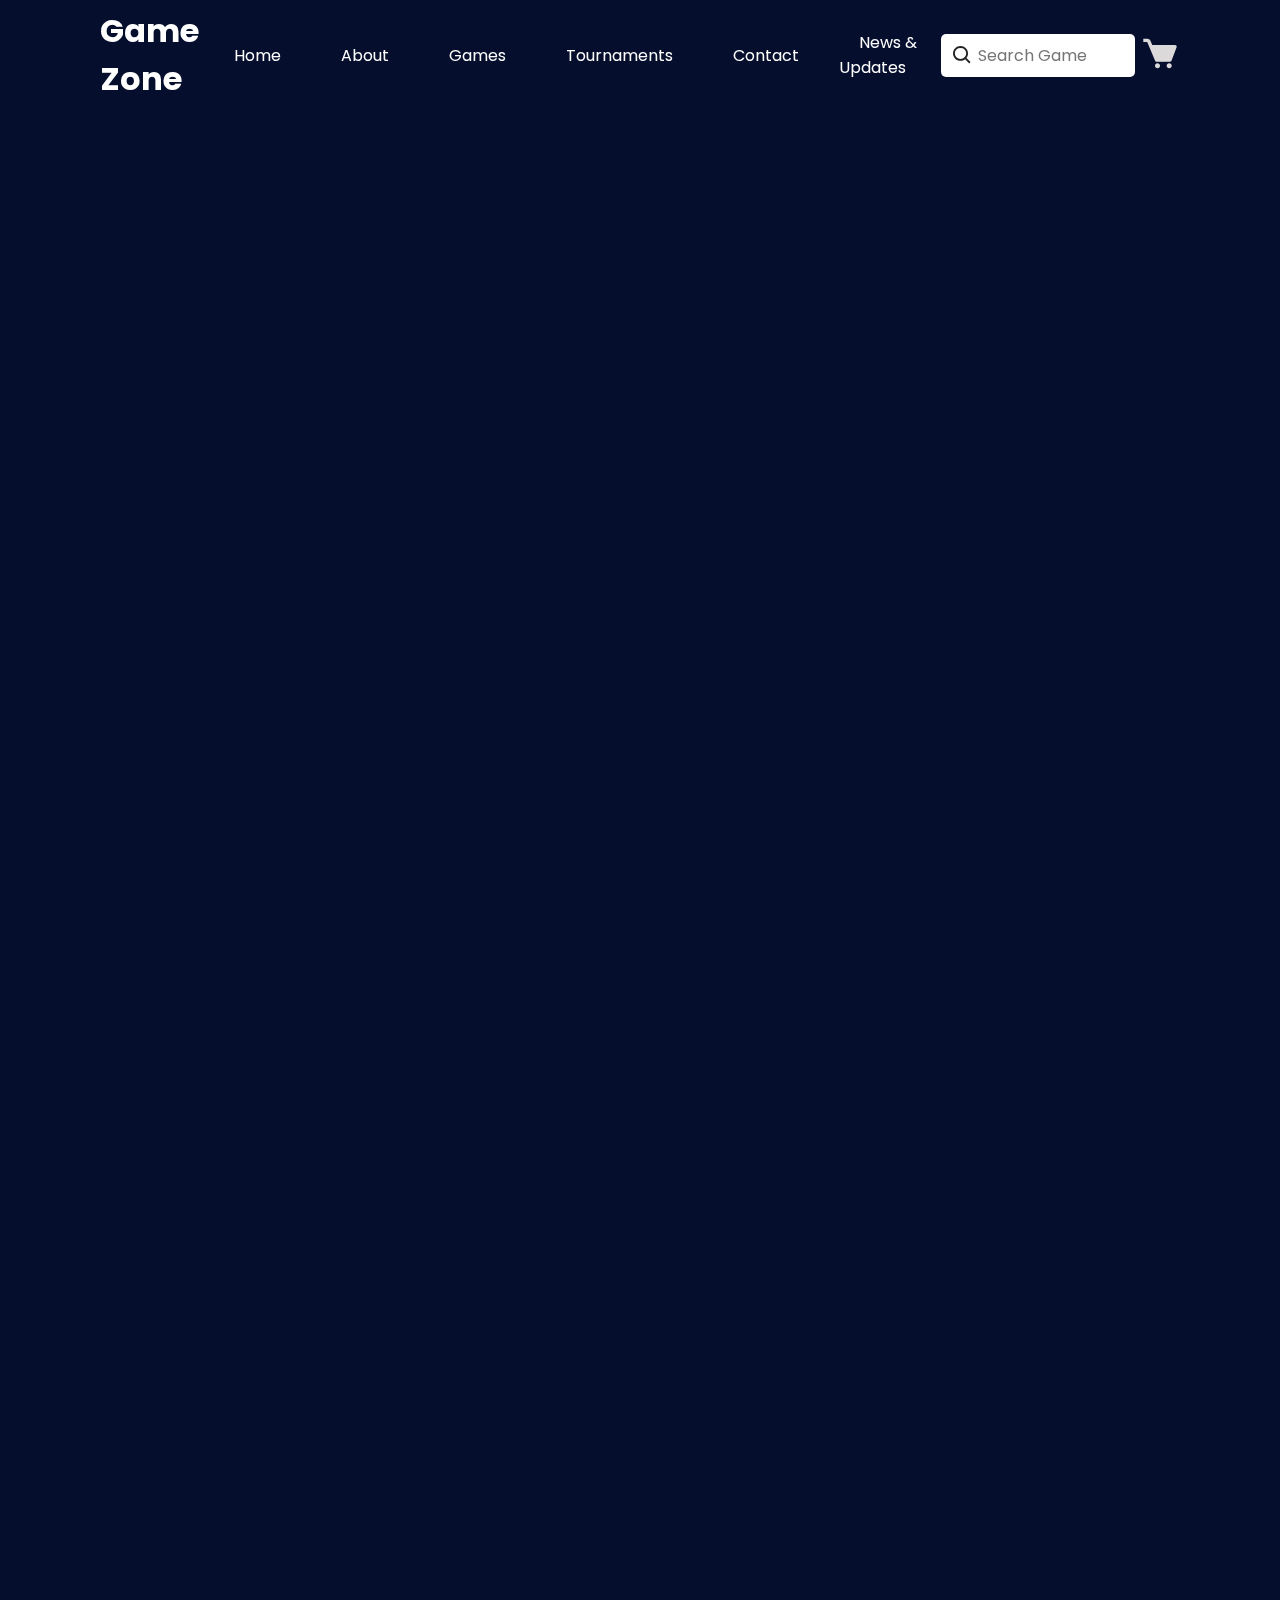
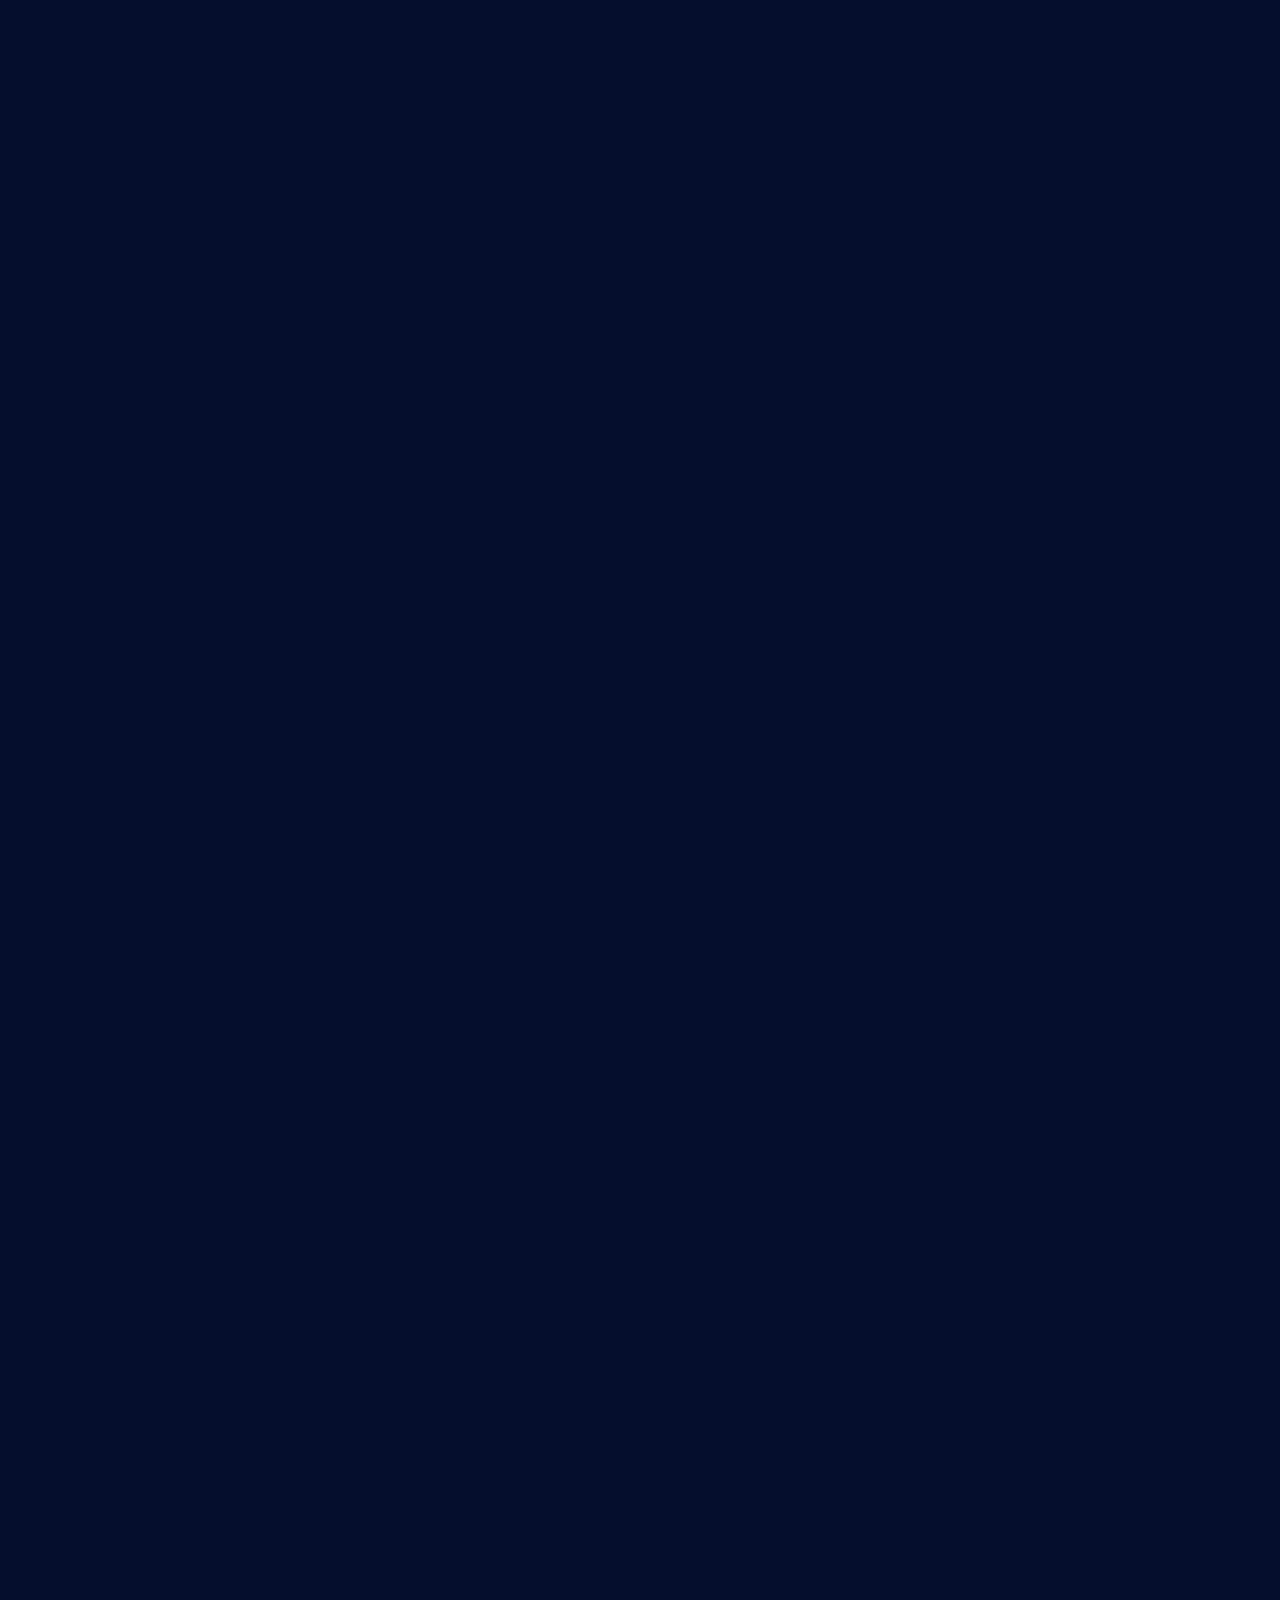
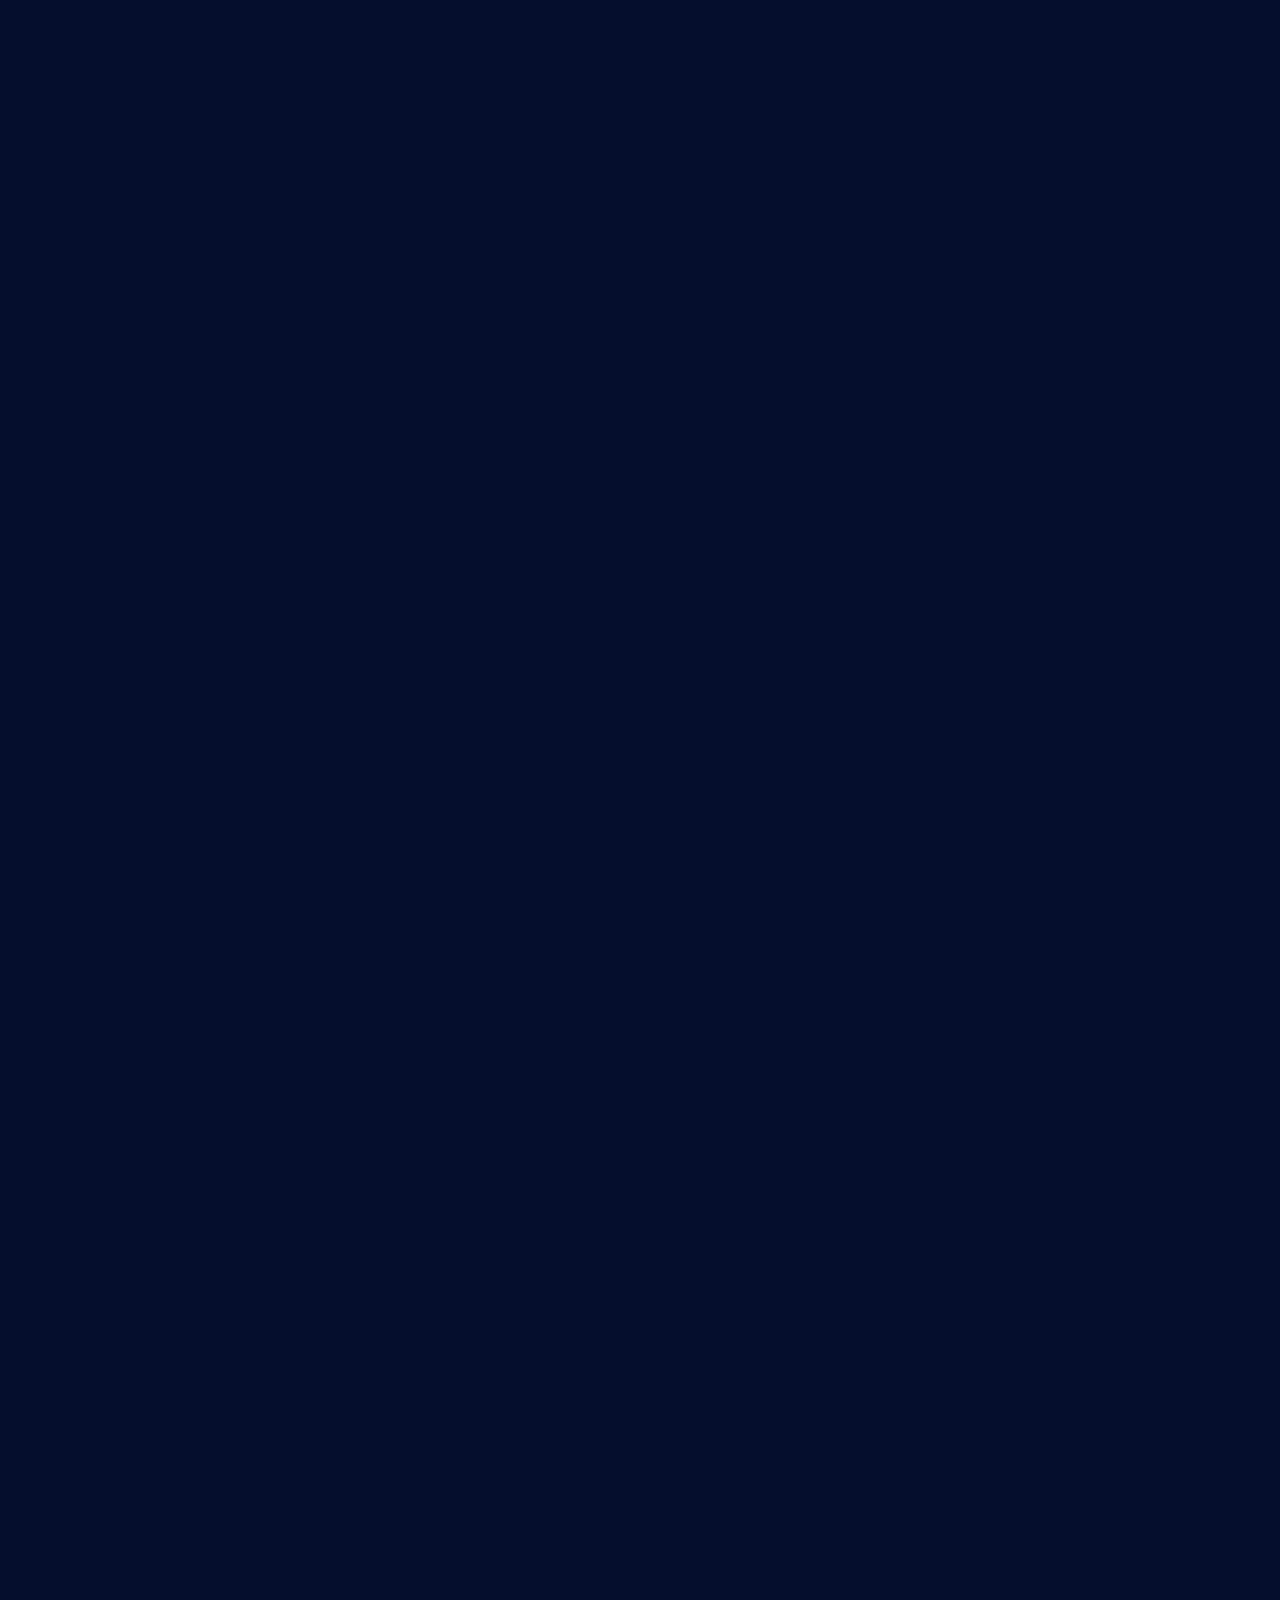
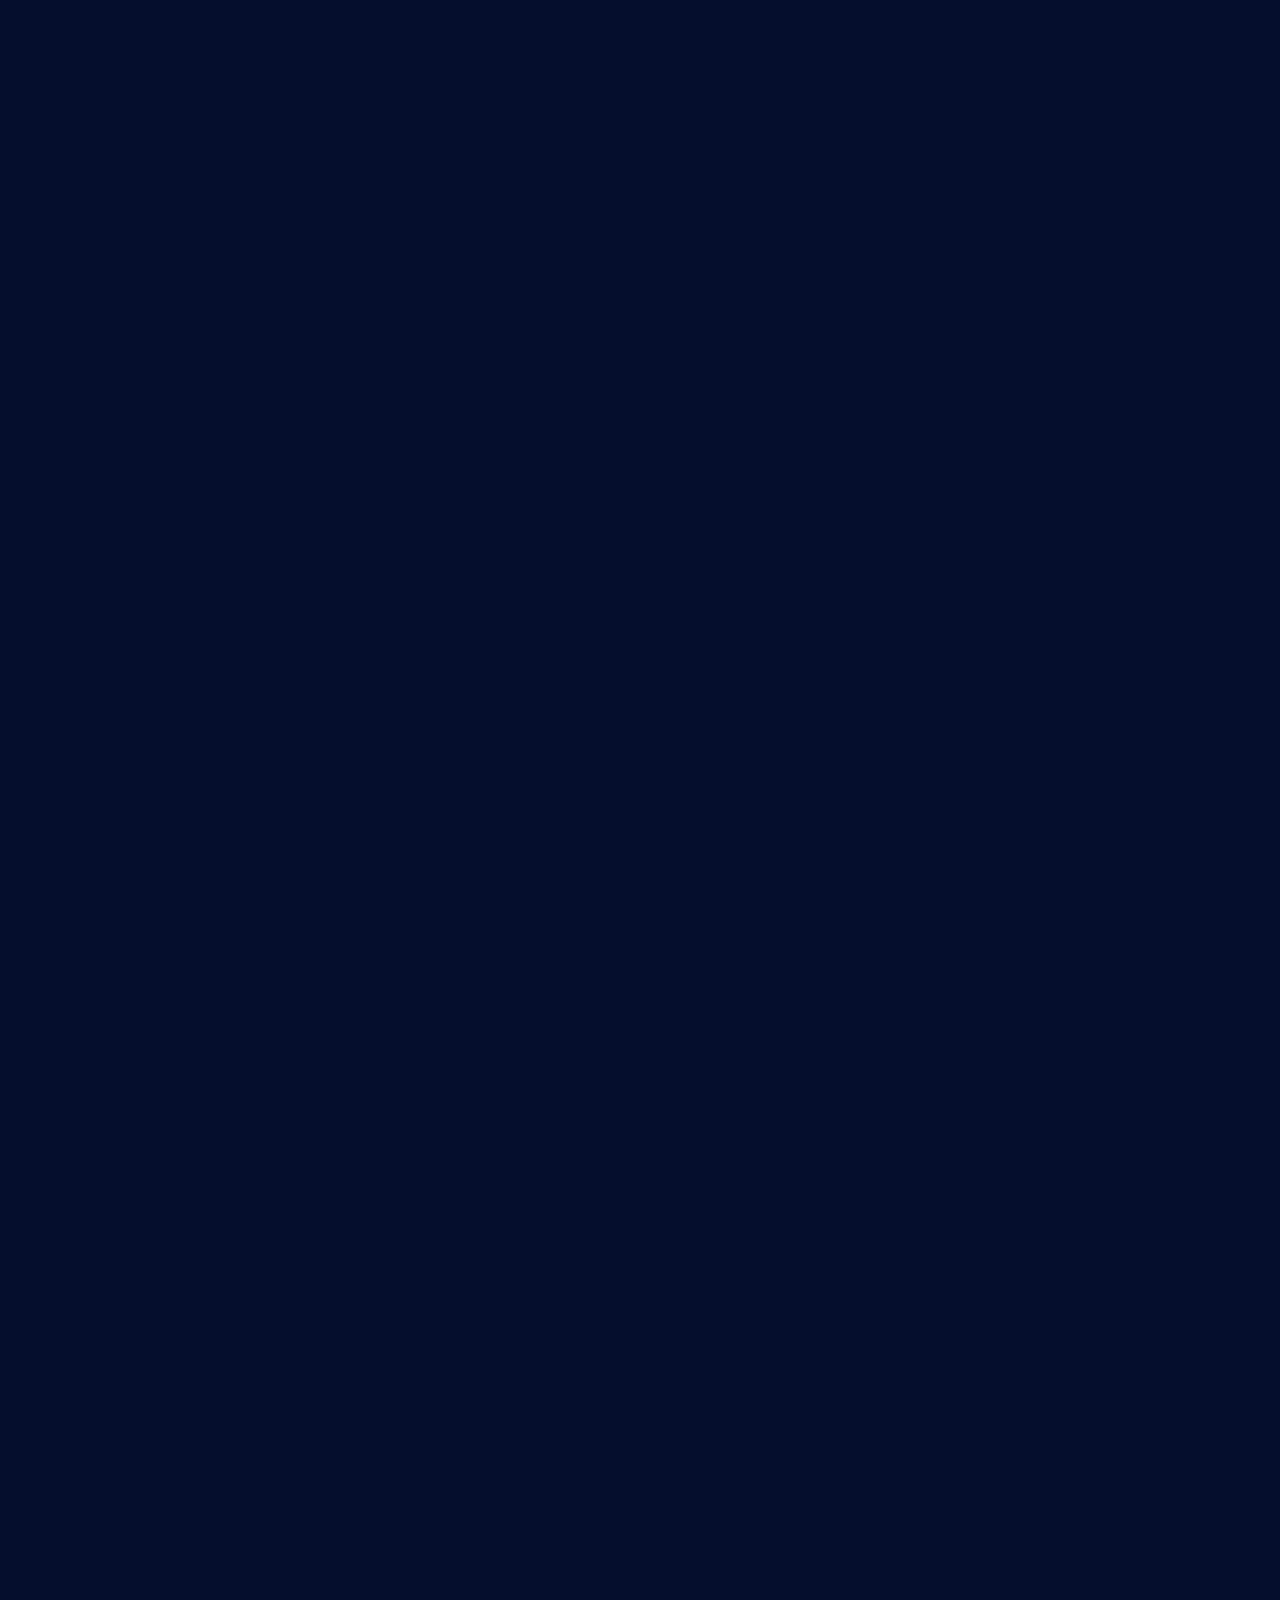
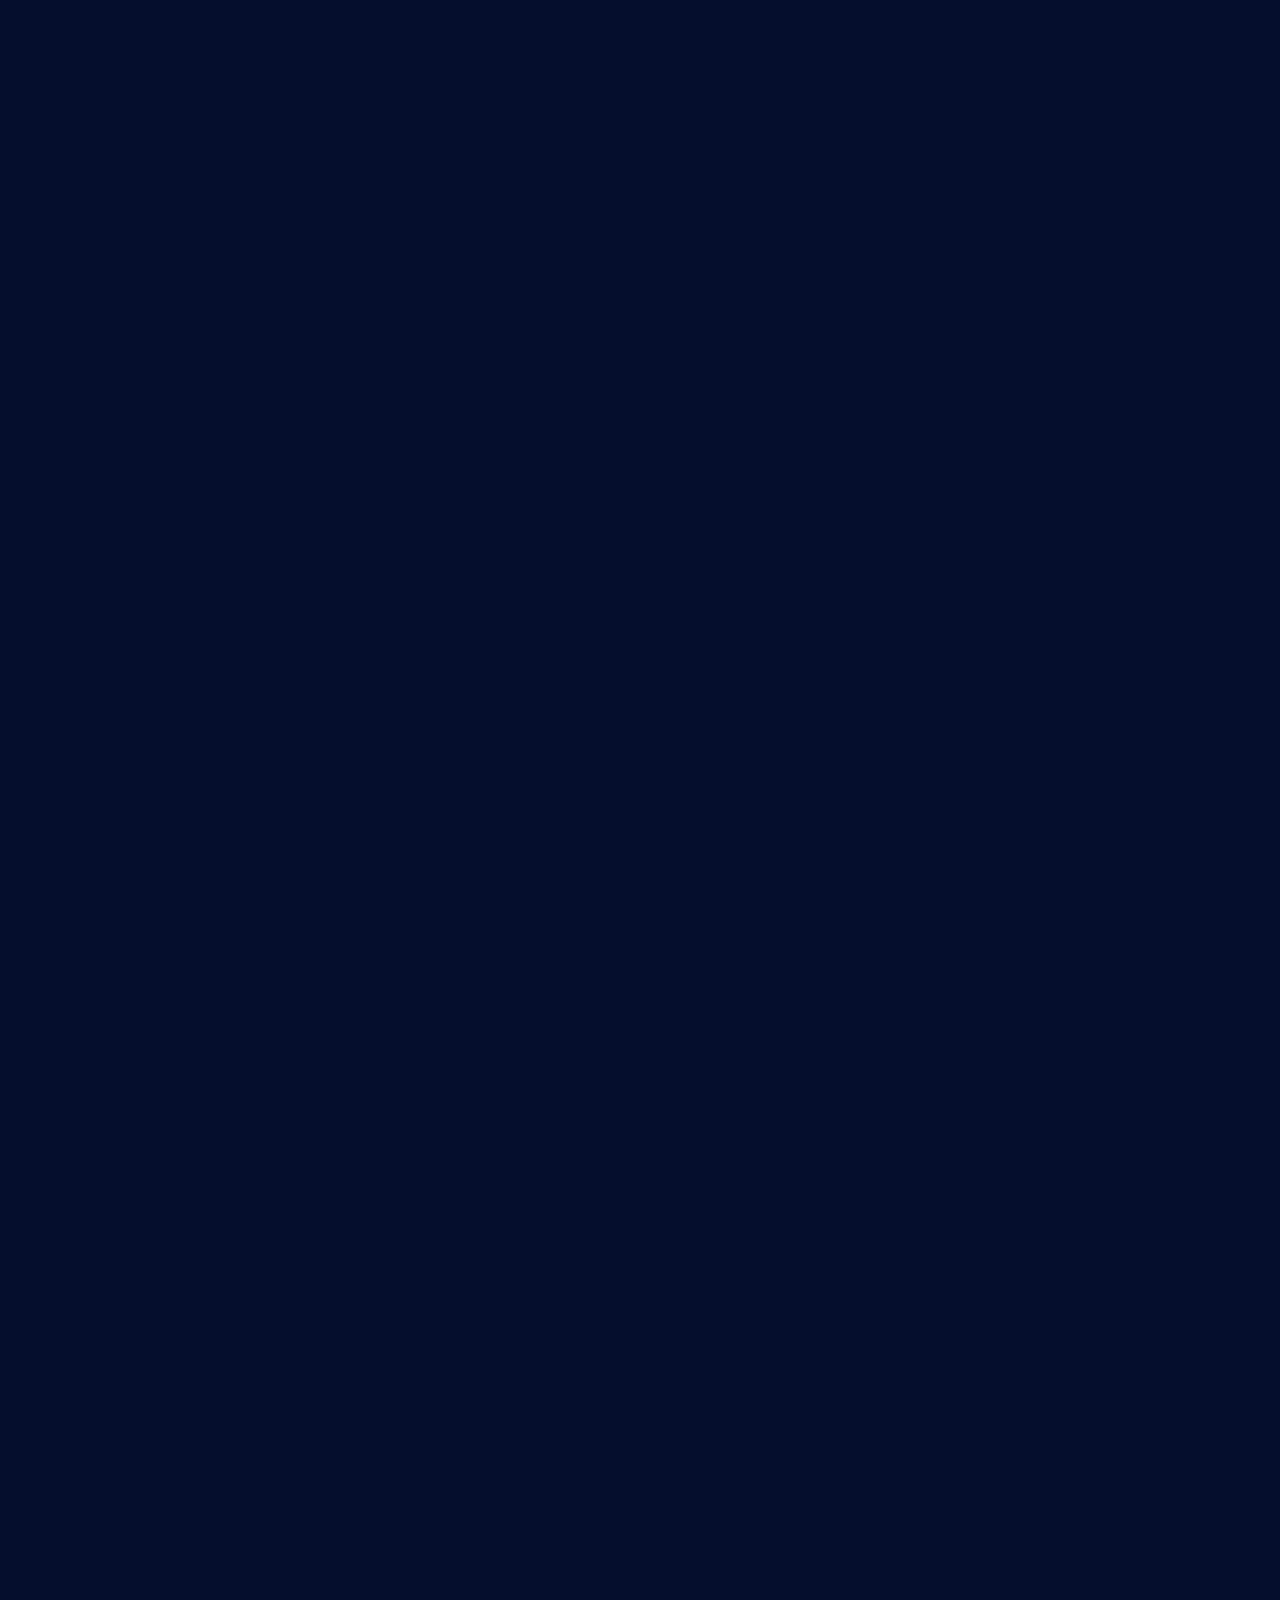
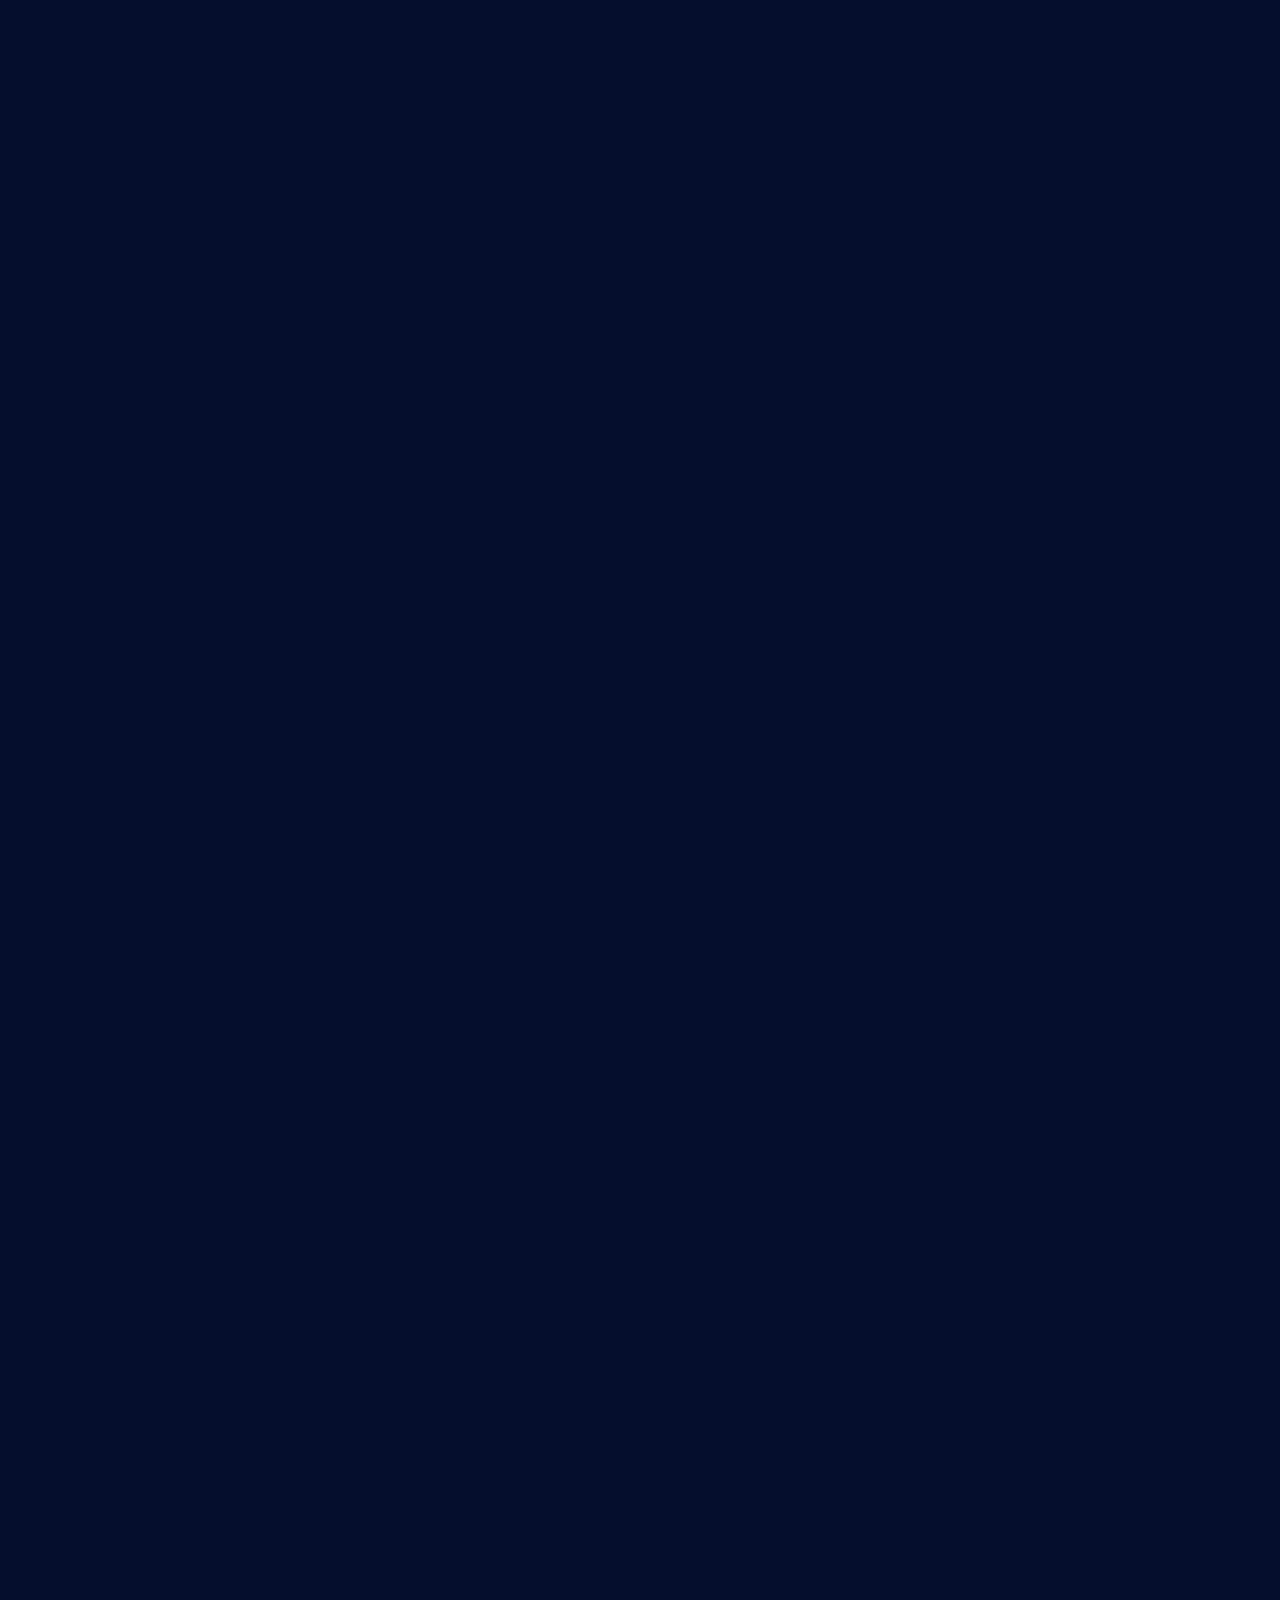
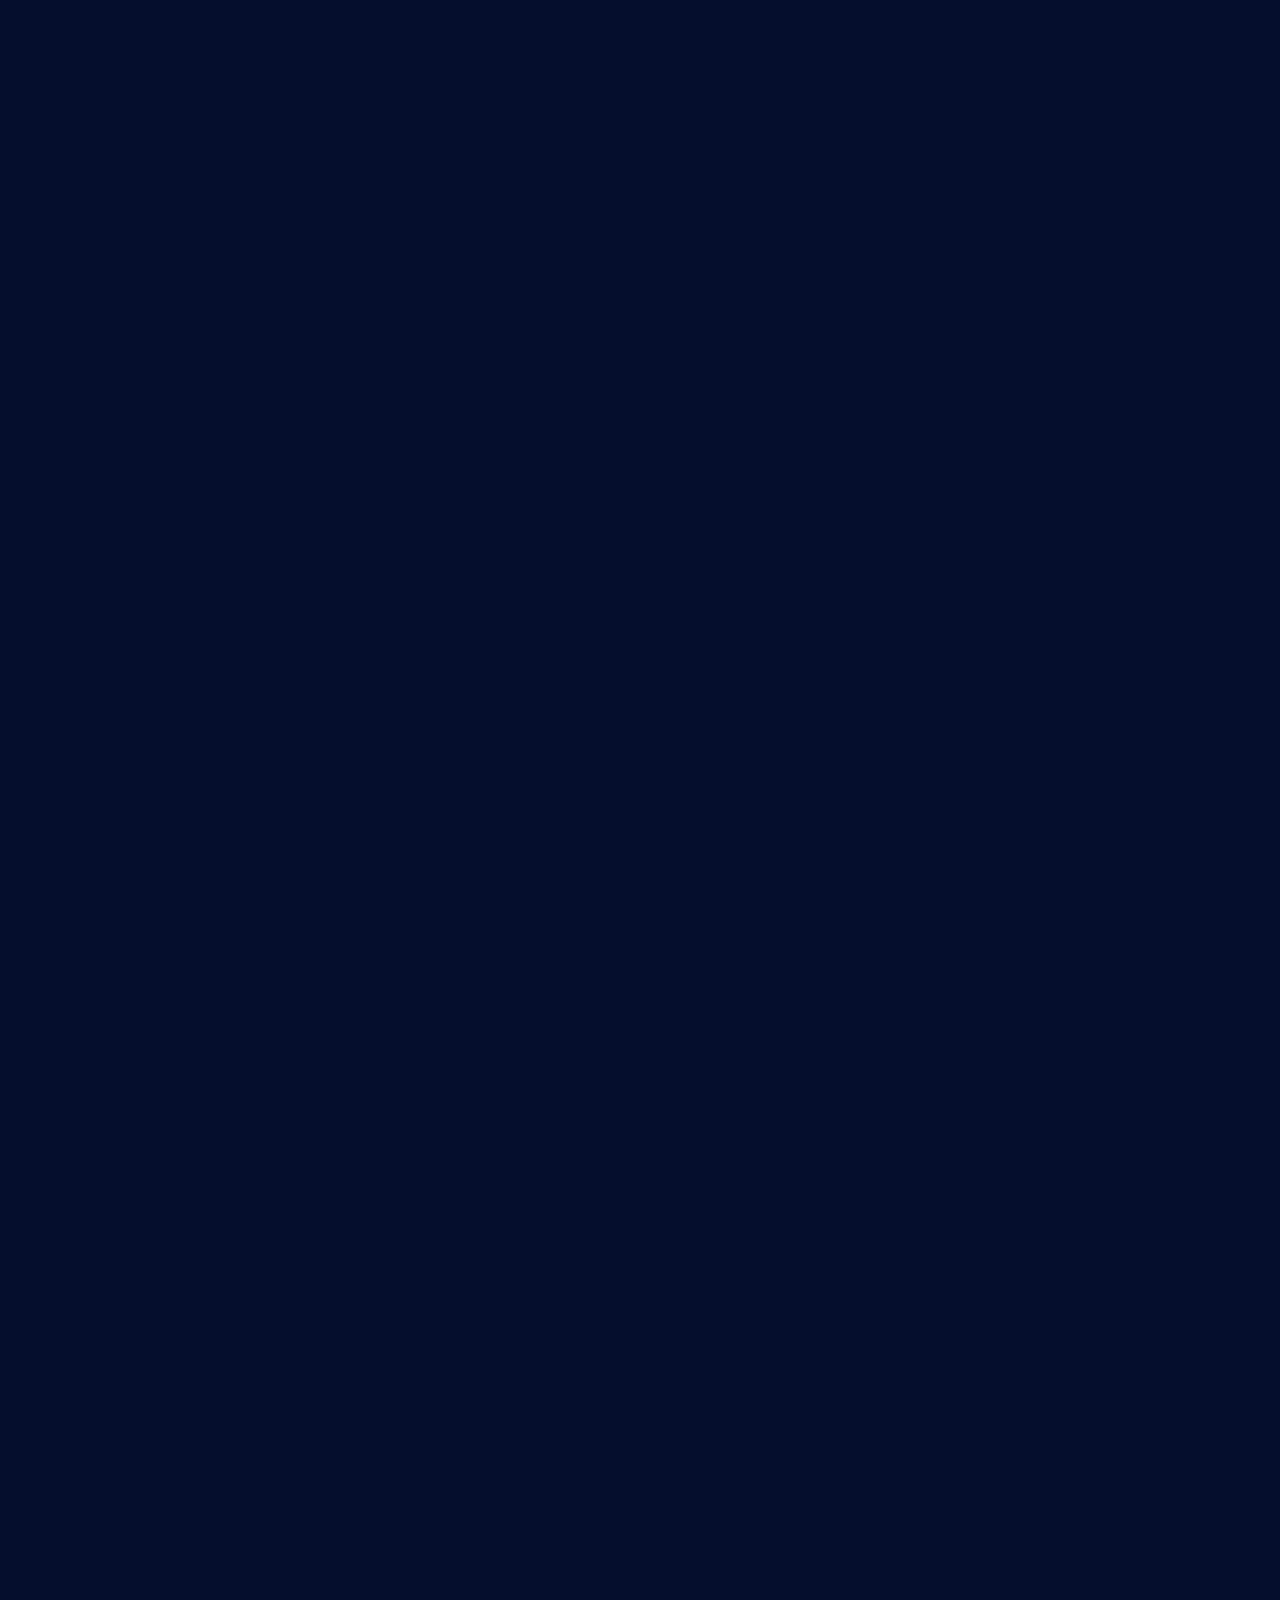
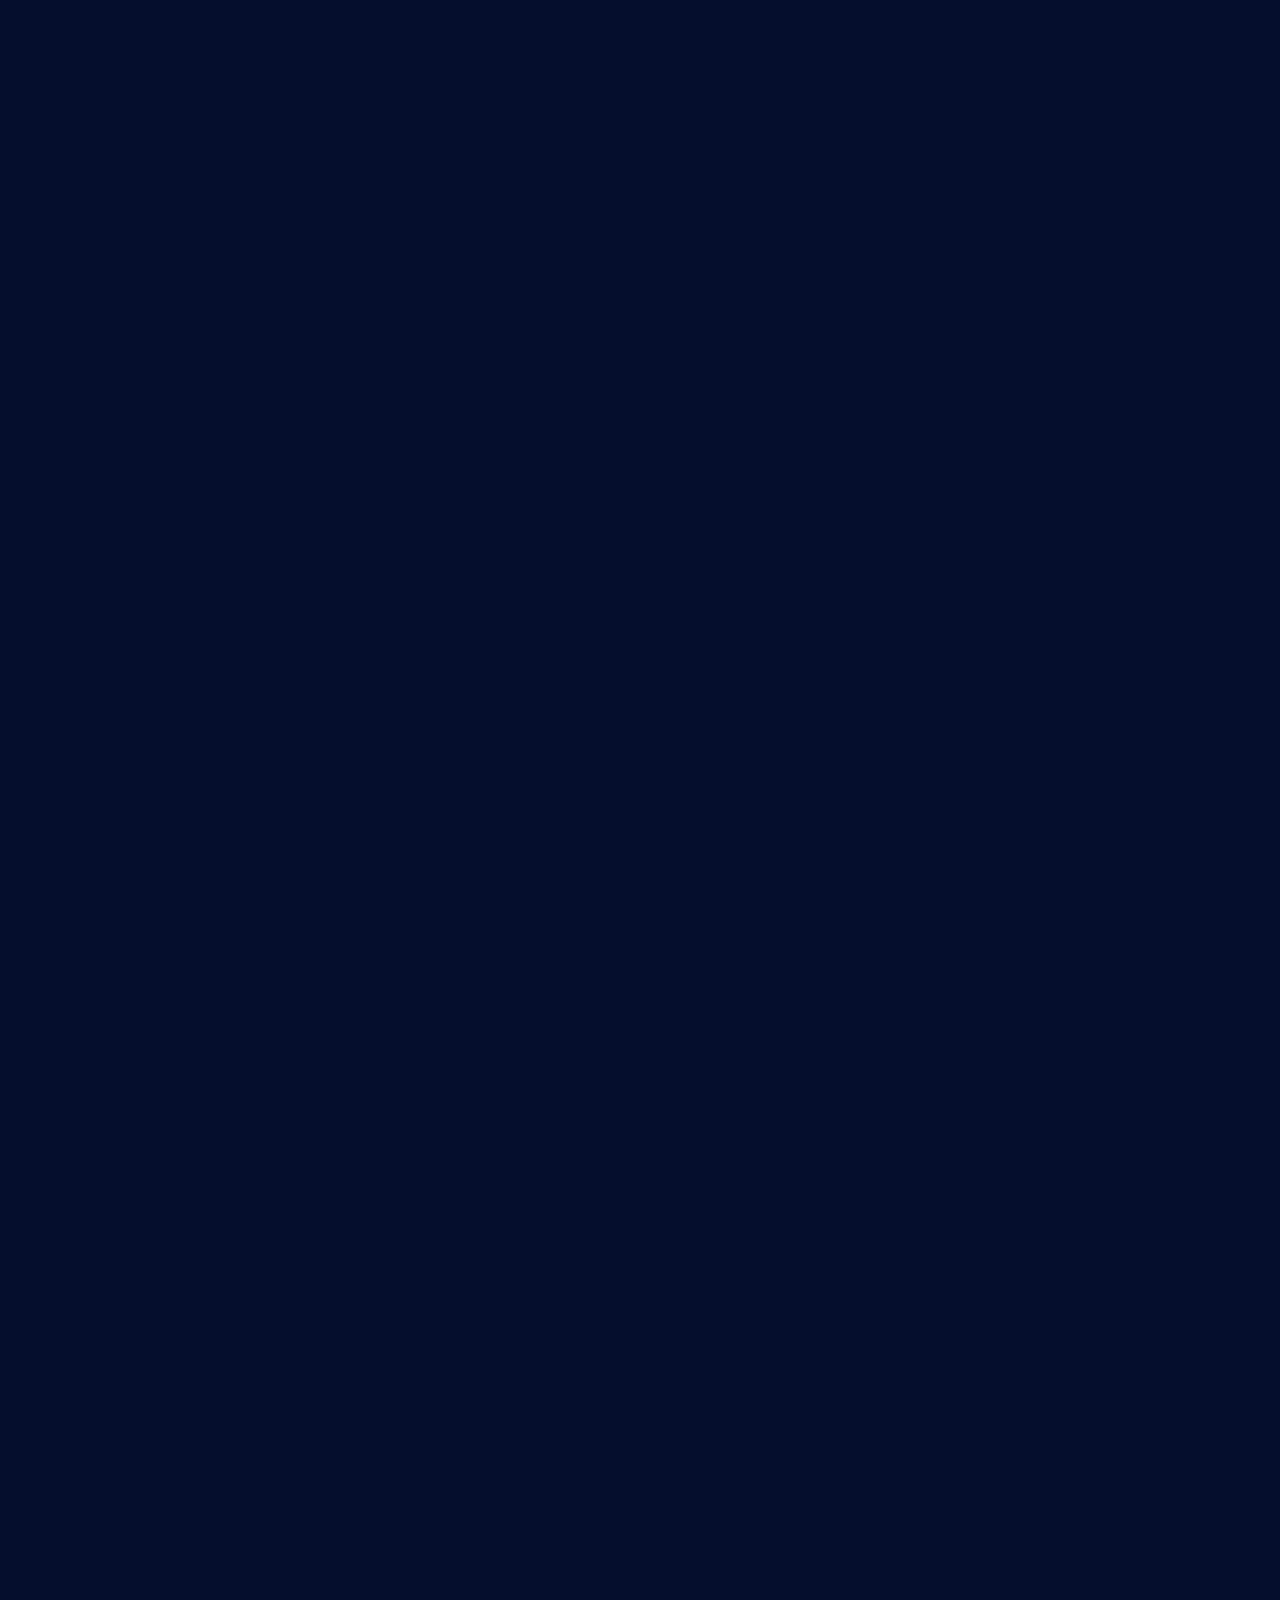
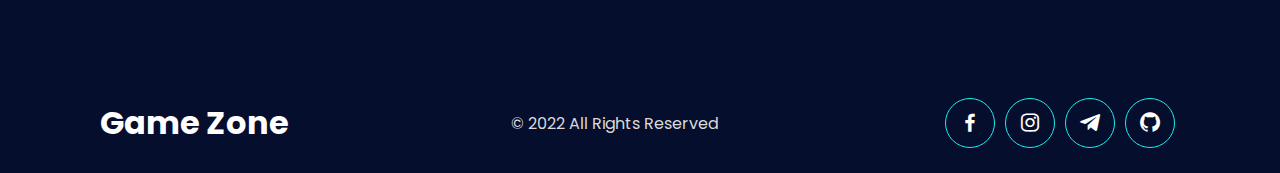
==== commit eac8f821: "Add files via upload" ====
--- a/index.html
+++ b/index.html
@@ -31,8 +31,8 @@
         </div>
       </div>
       <div class="toggleMenu" onclick="toggleMenu()"></div>
-      <button id="cart" class="open-cart" onclick="displayCart()">
-        <i class="bx bx-cart"></i>
+      <button id="cart" class="open-cart">
+        <i class="bx bxs-cart"></i>
       </button>
     </header>
     <!--Home Banner-->
--- a/style/style.css
+++ b/style/style.css
@@ -100,6 +100,7 @@
 header button {
   background: none;
   border: none;
+  cursor: pointer;
 }
 
 header .open-cart i {
@@ -128,6 +129,7 @@
   background: #1b2141;
   border-radius: 10px;
   color: #dbd9d9;
+  z-index: 1500;
 }
 
 #cartDivToDisplay.cart .cart-content span {
@@ -160,7 +162,7 @@
   font-weight: 700;
 }
 .table .table-row {
-  border: 1px solid white;
+  background: #35407e;
   border-radius: 10px;
   box-shadow: 0px 0px 9px 0px rgba(0, 0, 0, 0.1);
   font-size: 1em;
@@ -172,6 +174,15 @@
   color: #050e2d;
   box-shadow: 0 0 10px #1aeeef;
 }
+
+.table .table-row div a {
+  color: #fff;
+  text-decoration: none;
+}
+
+.table .table-row div a:hover {
+  color: #050e2d;
+}
 .table .col-1 {
   flex-basis: 25%;
 }
@@ -183,6 +194,18 @@
 }
 .table .col-4 {
   flex-basis: 25%;
+}
+
+@media (max-width: 767px) {
+  #cartDivToDisplay.cart {
+    display: flex;
+    align-items: center;
+    justify-content: center;
+    width: 80%;
+    top: 15%;
+    right: 5%;
+    left: 5%;
+  }
 }
 
 /* Home Banner */
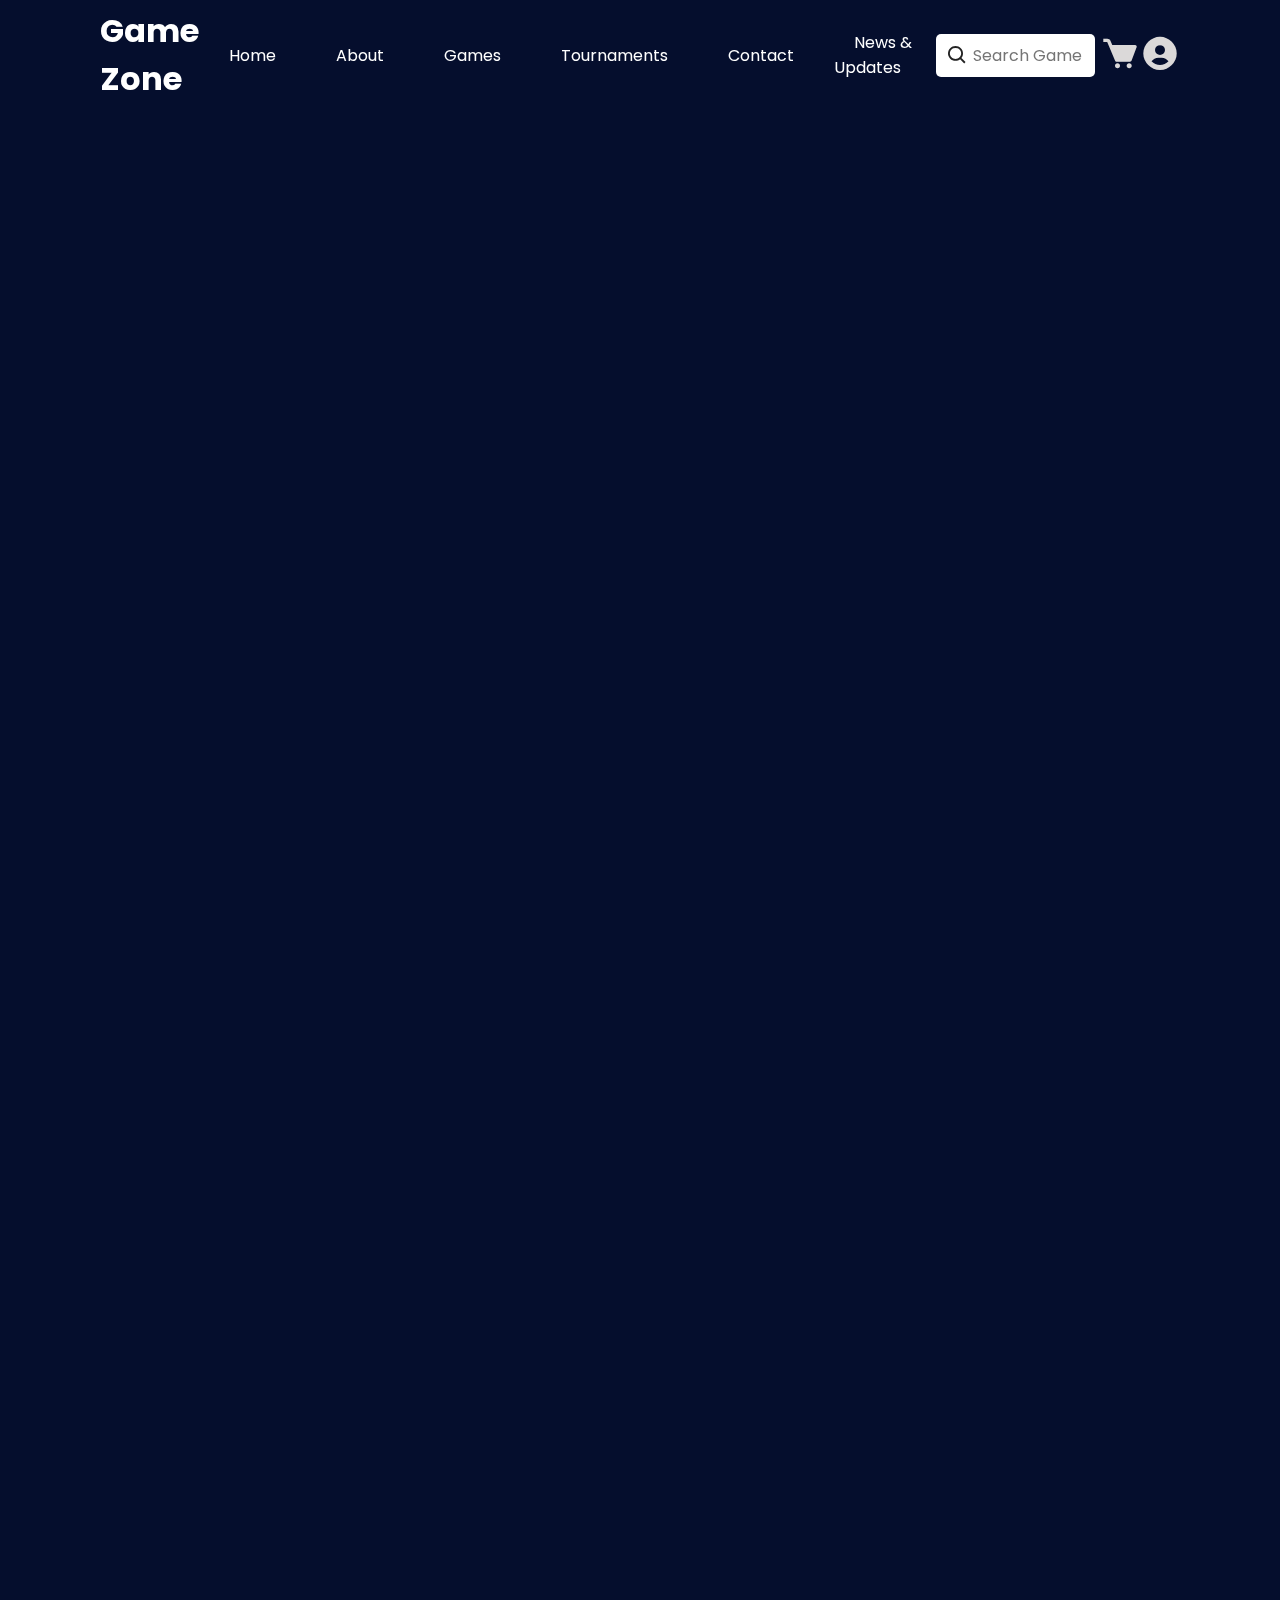
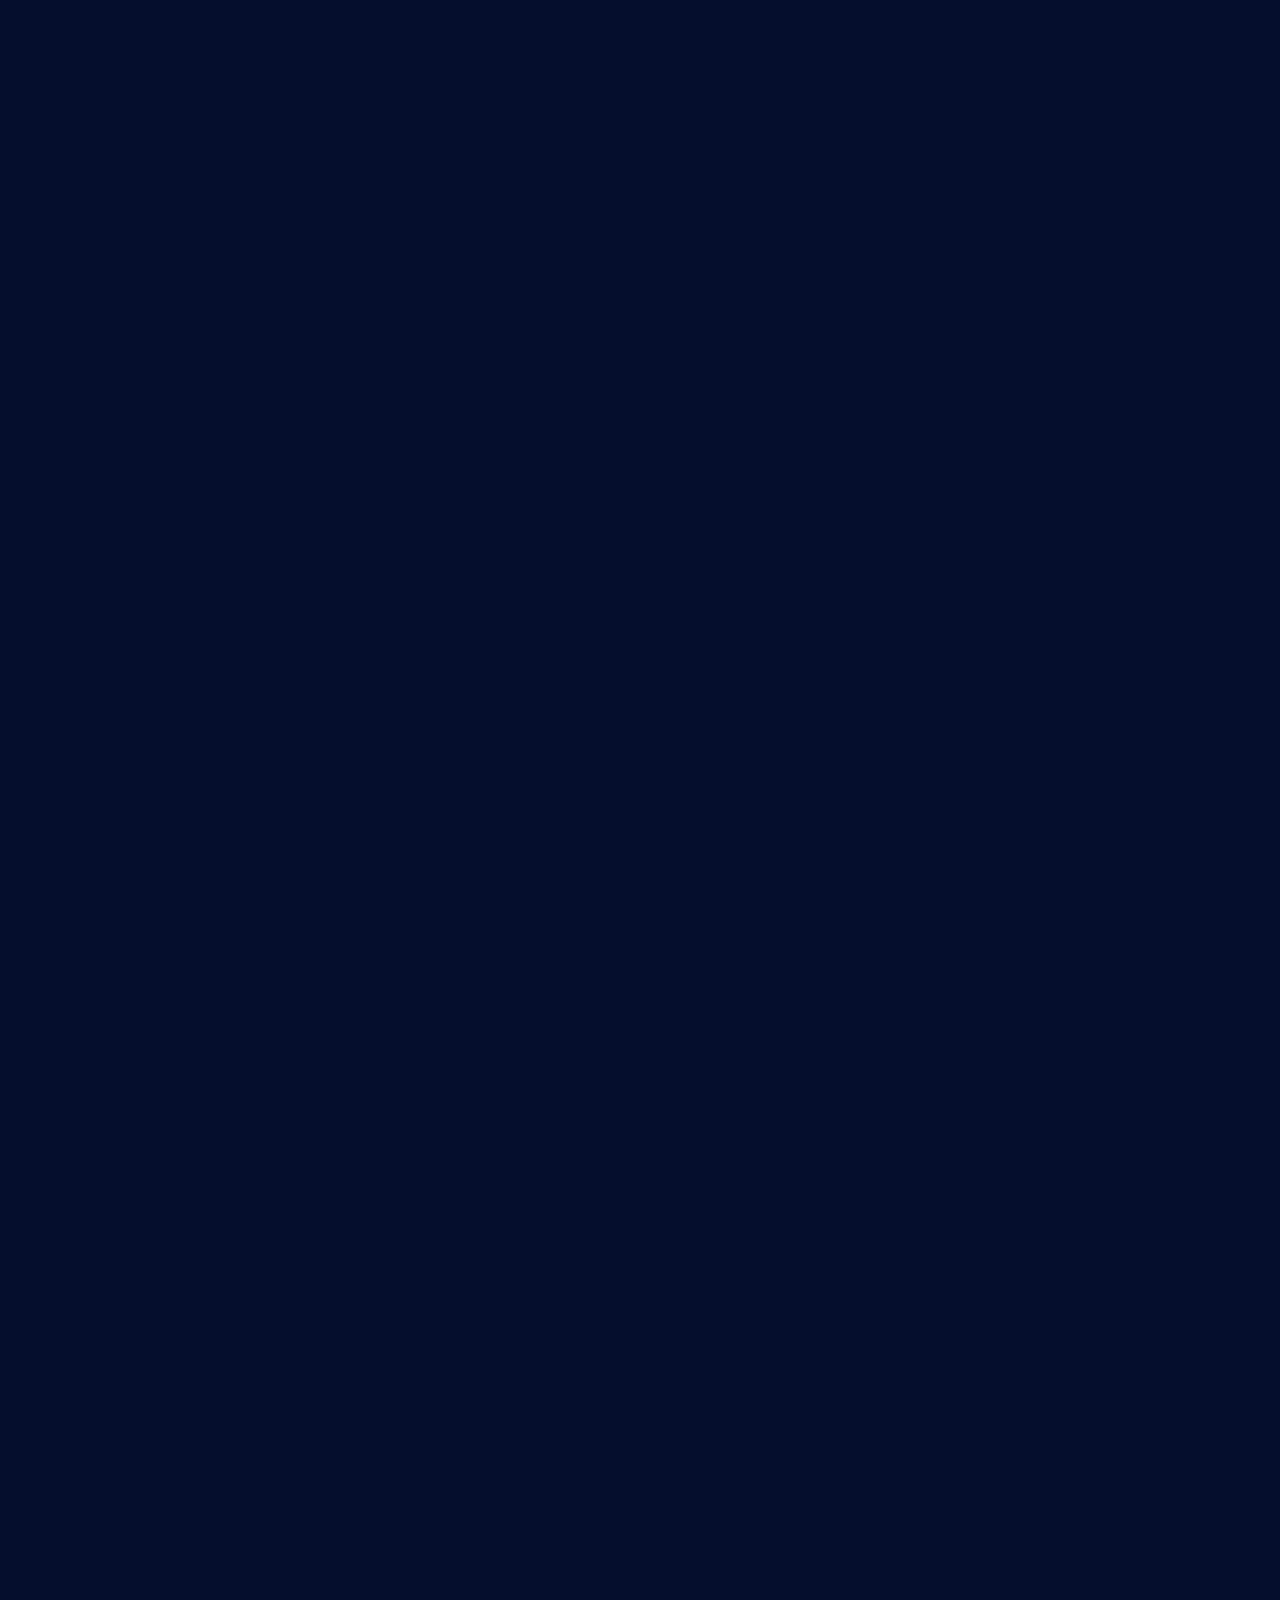
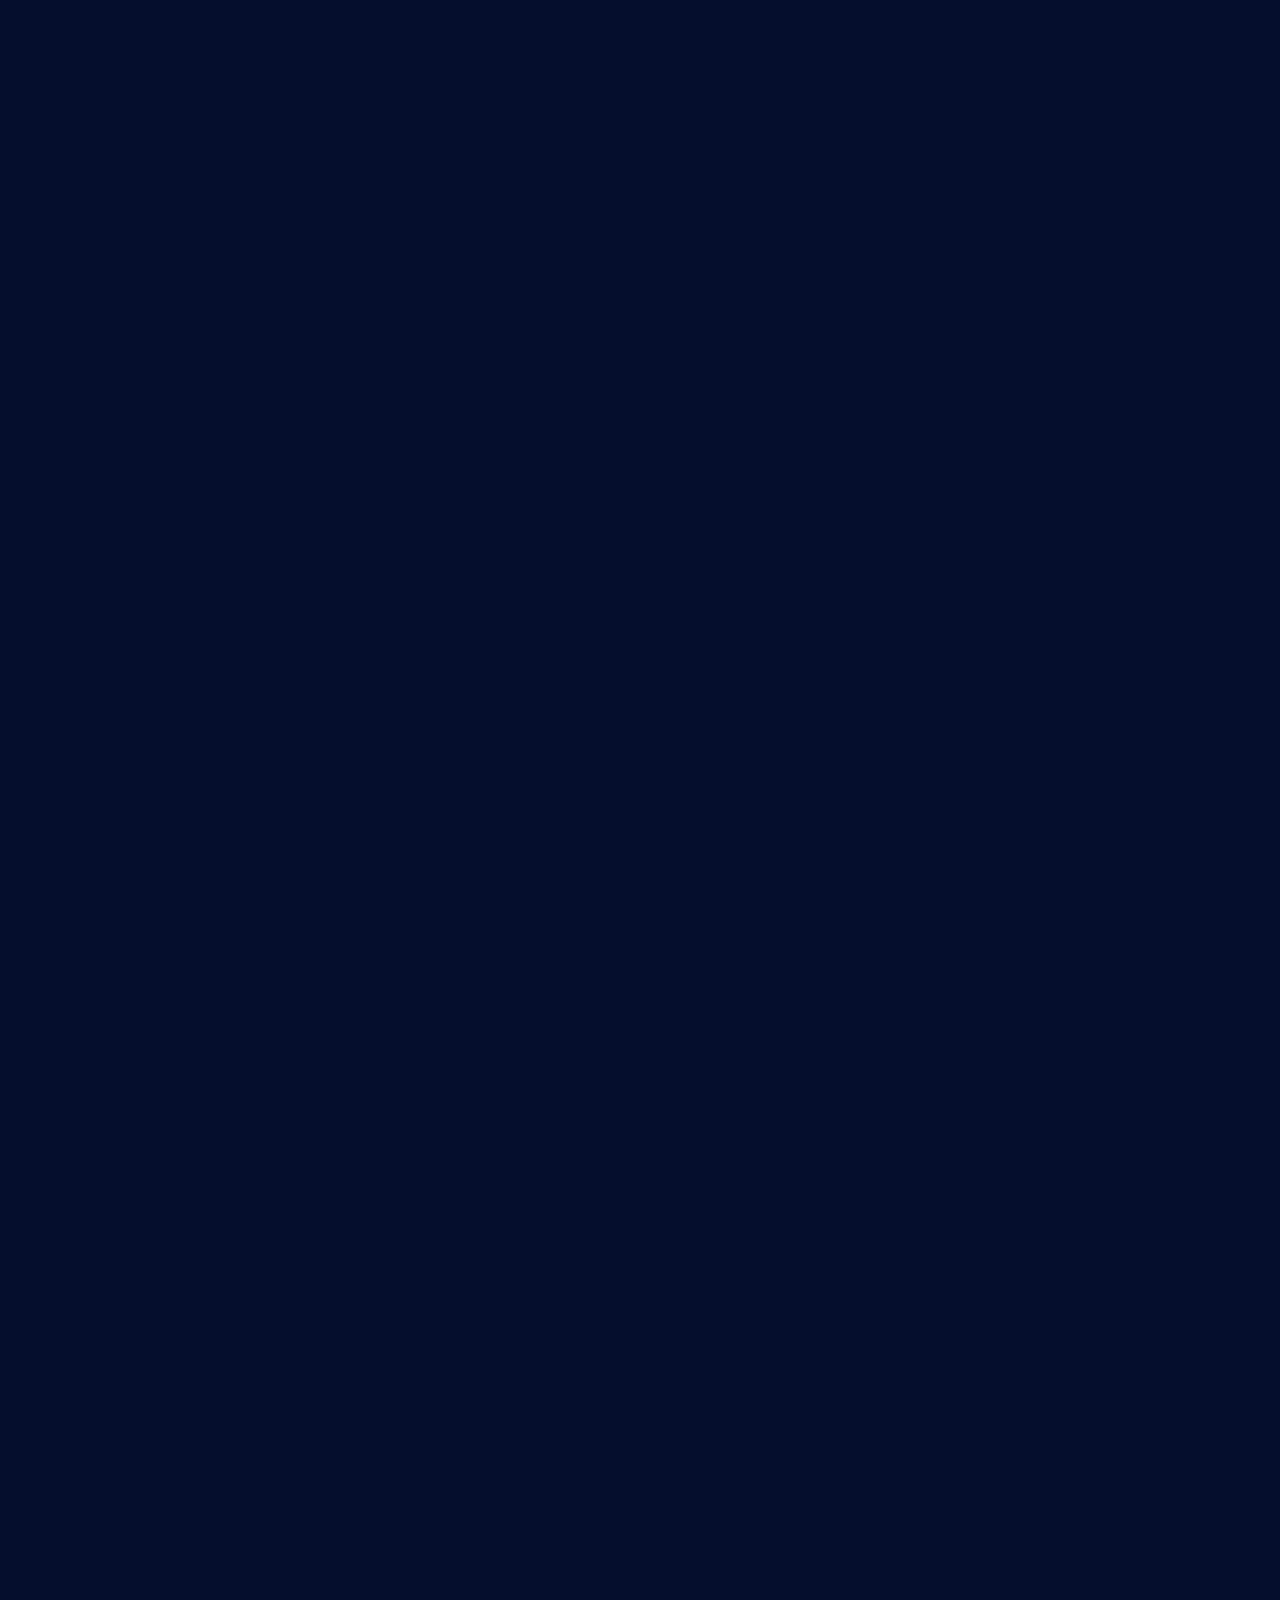
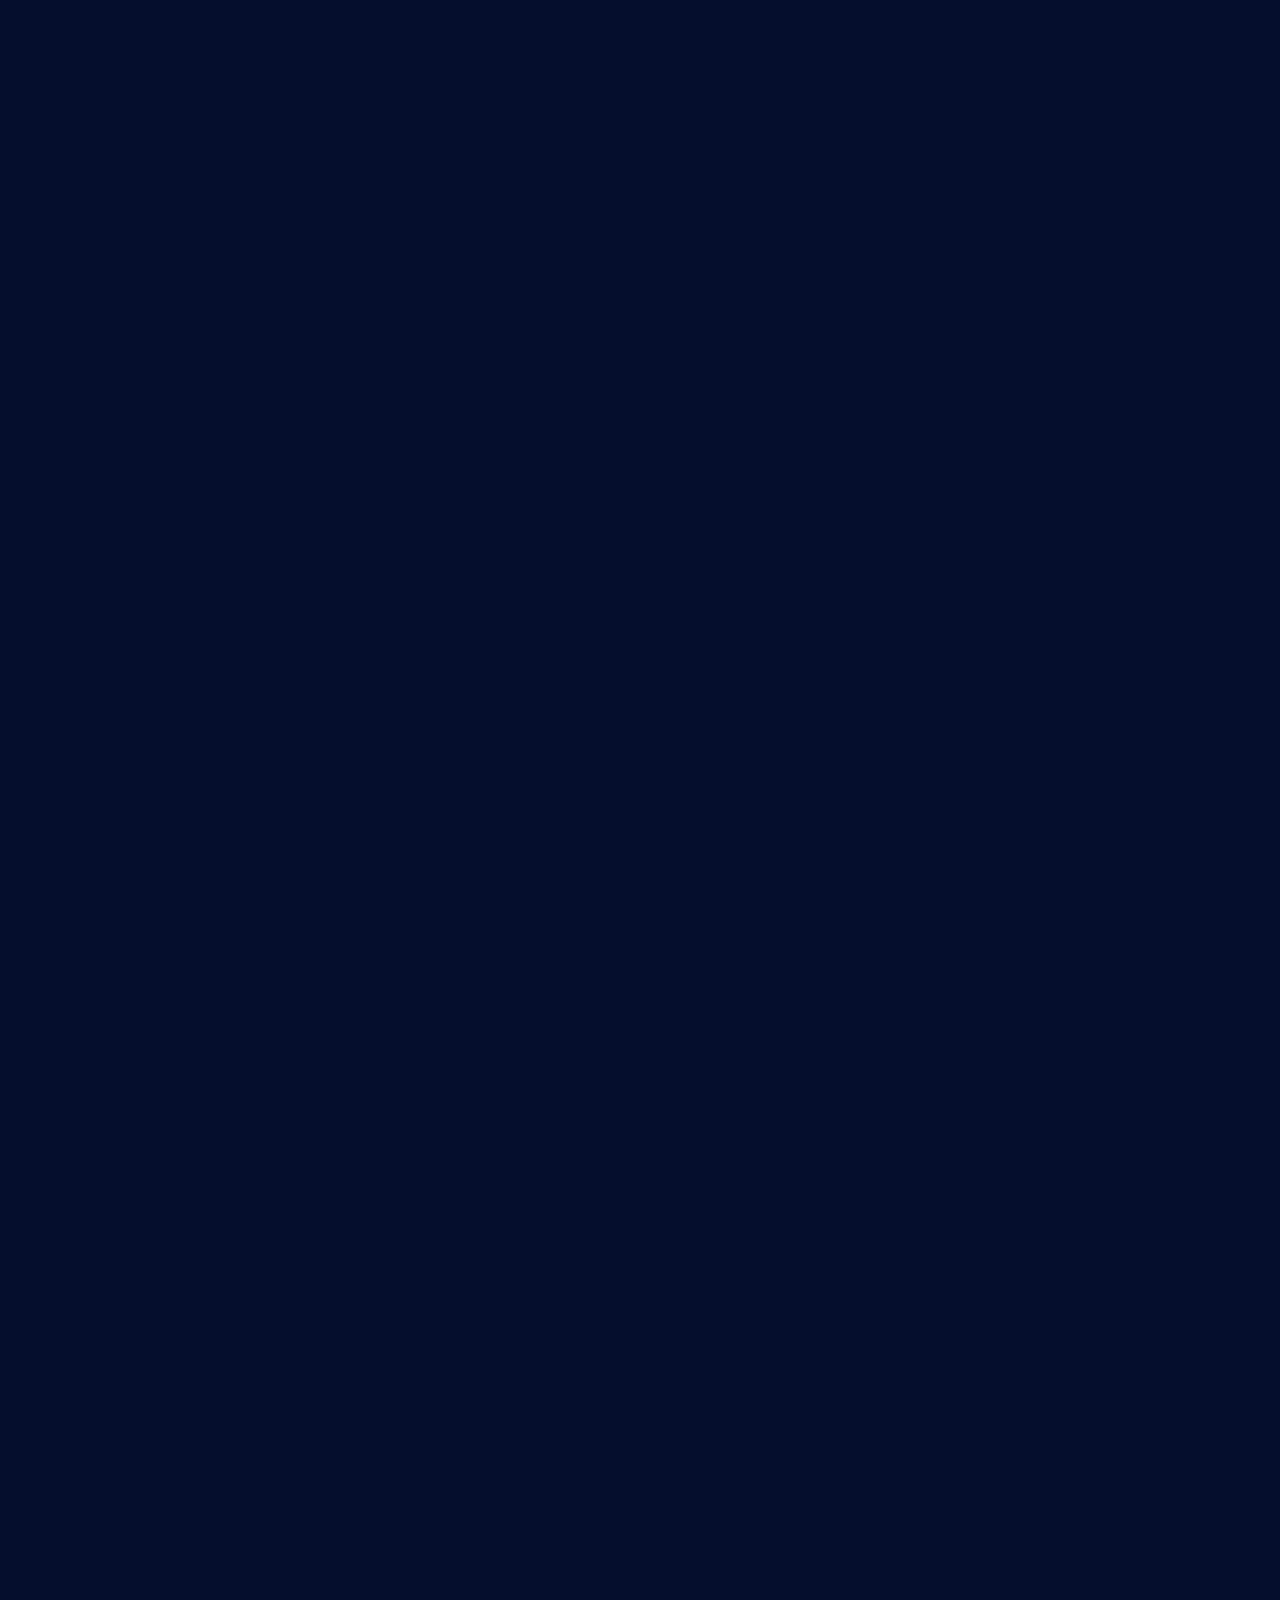
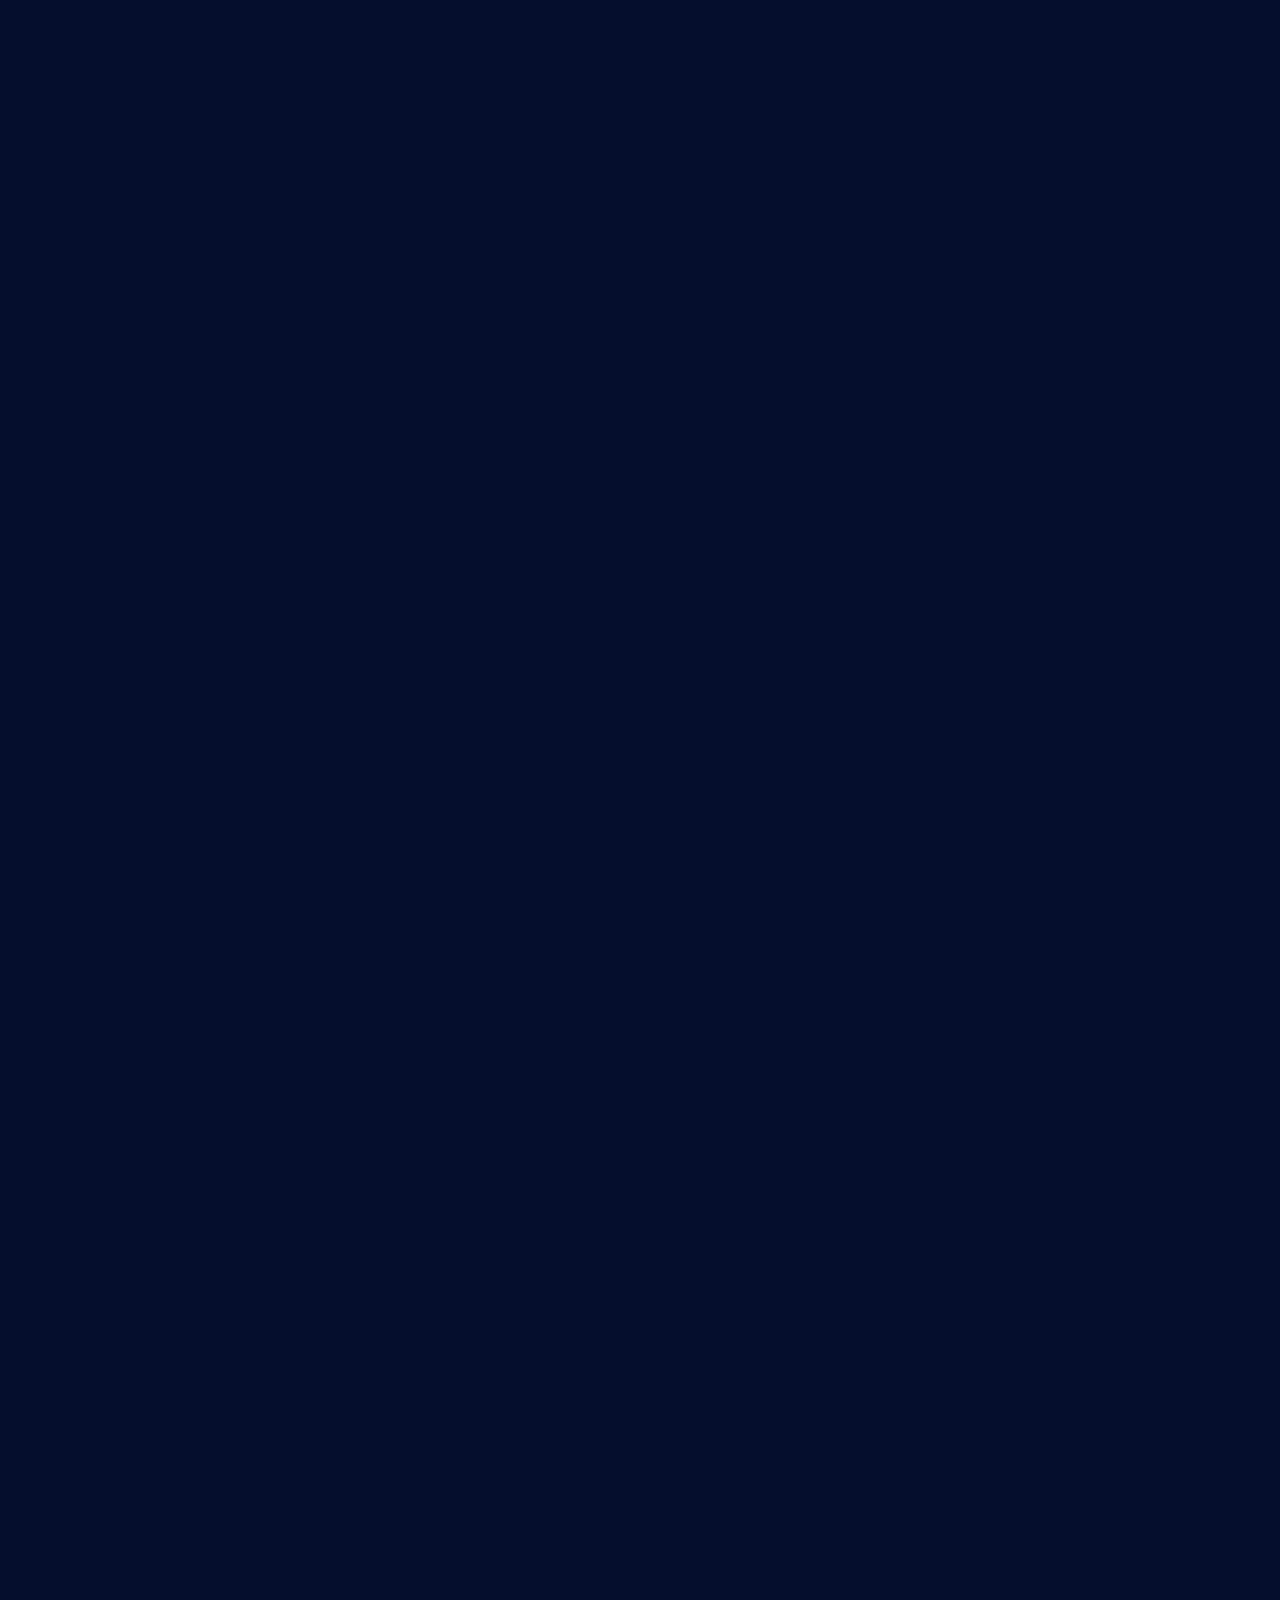
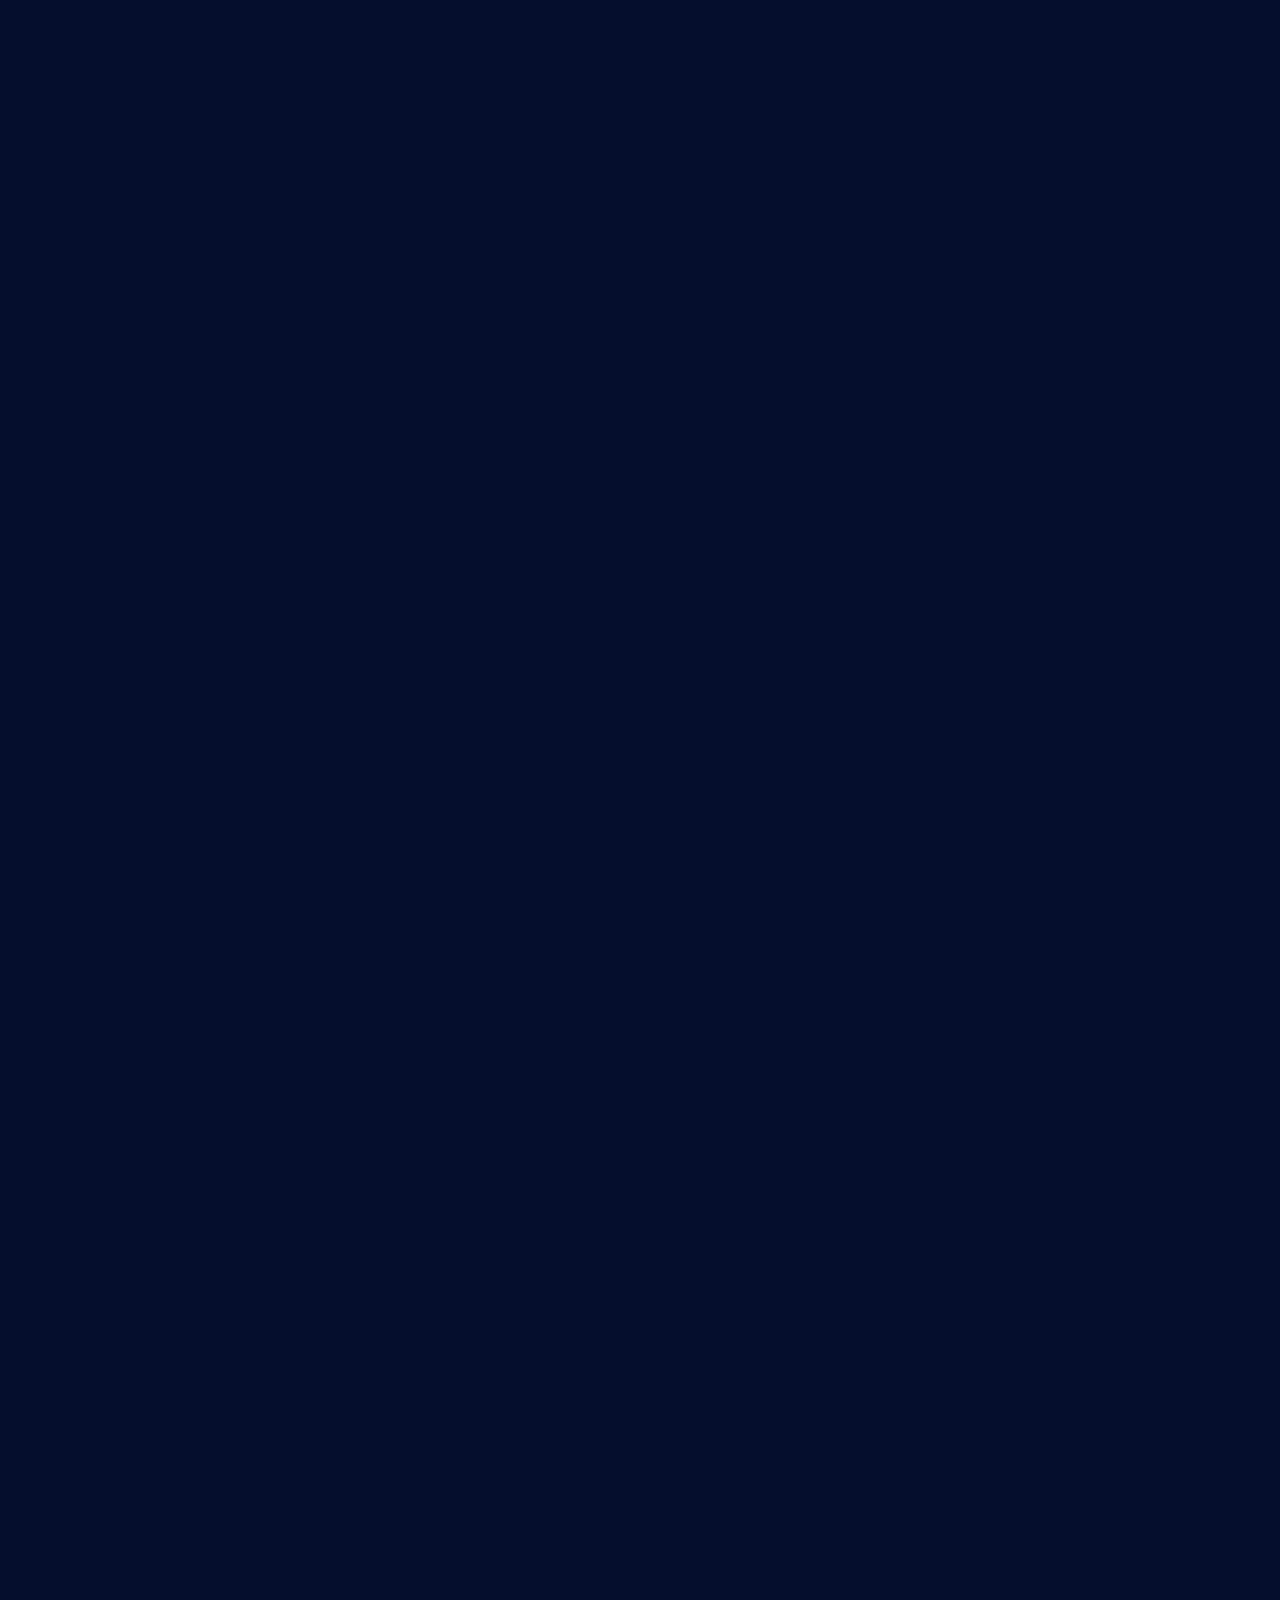
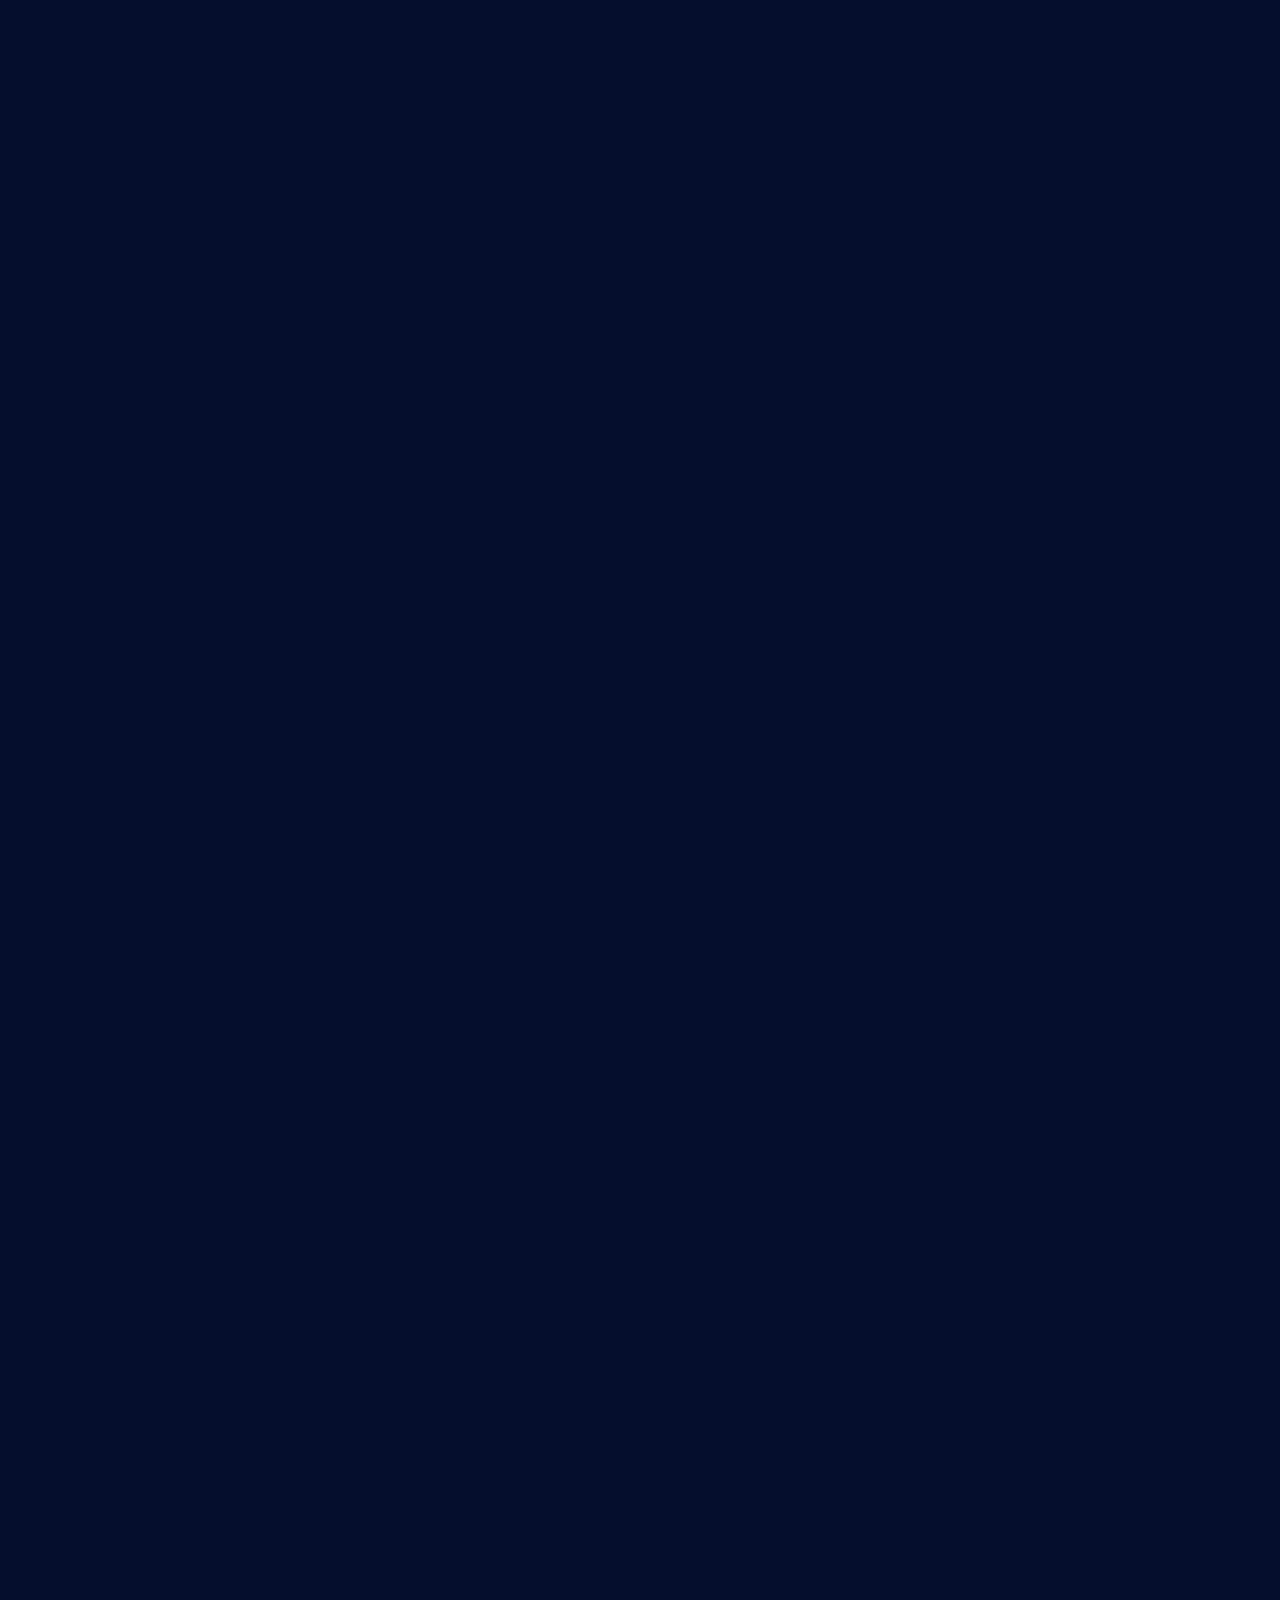
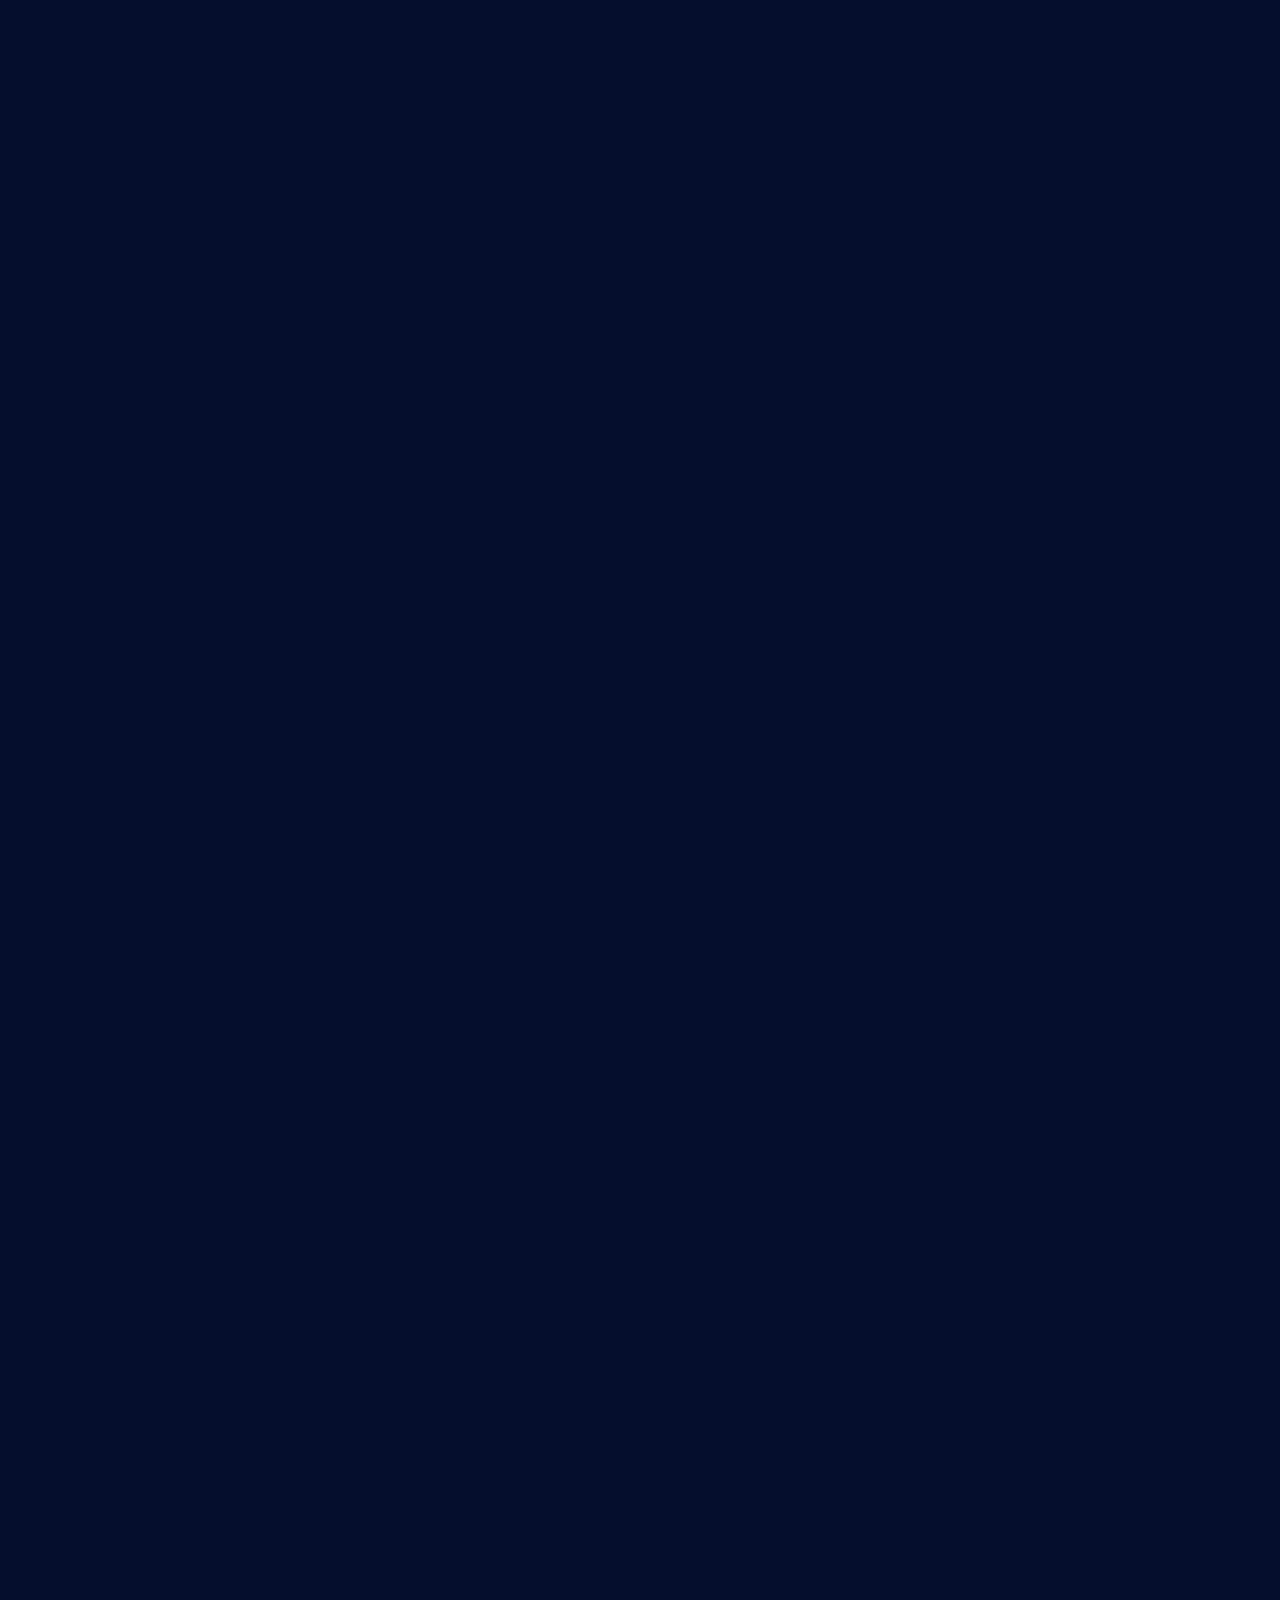
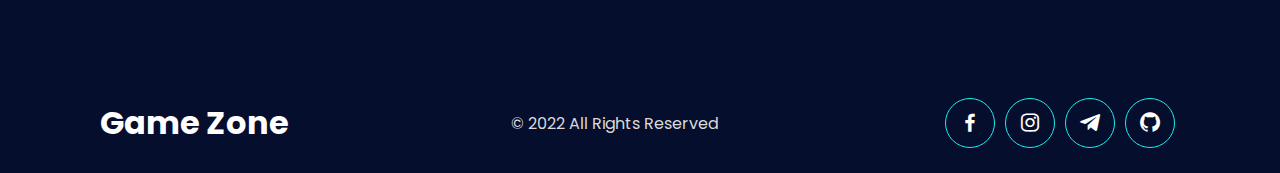
==== commit 89adc218: "Add files via upload" ====
--- a/index.html
+++ b/index.html
@@ -33,6 +33,9 @@
       <div class="toggleMenu" onclick="toggleMenu()"></div>
       <button id="cart" class="open-cart">
         <i class="bx bxs-cart"></i>
+      </button>
+      <button>
+        <i class="bx bxs-user-circle"></i>
       </button>
     </header>
     <!--Home Banner-->
--- a/style/style.css
+++ b/style/style.css
@@ -103,7 +103,8 @@
   cursor: pointer;
 }
 
-header .open-cart i {
+header .open-cart i,
+header button i {
   color: #dbd9d9;
   font-size: 3em;
   transition: 0.2s;
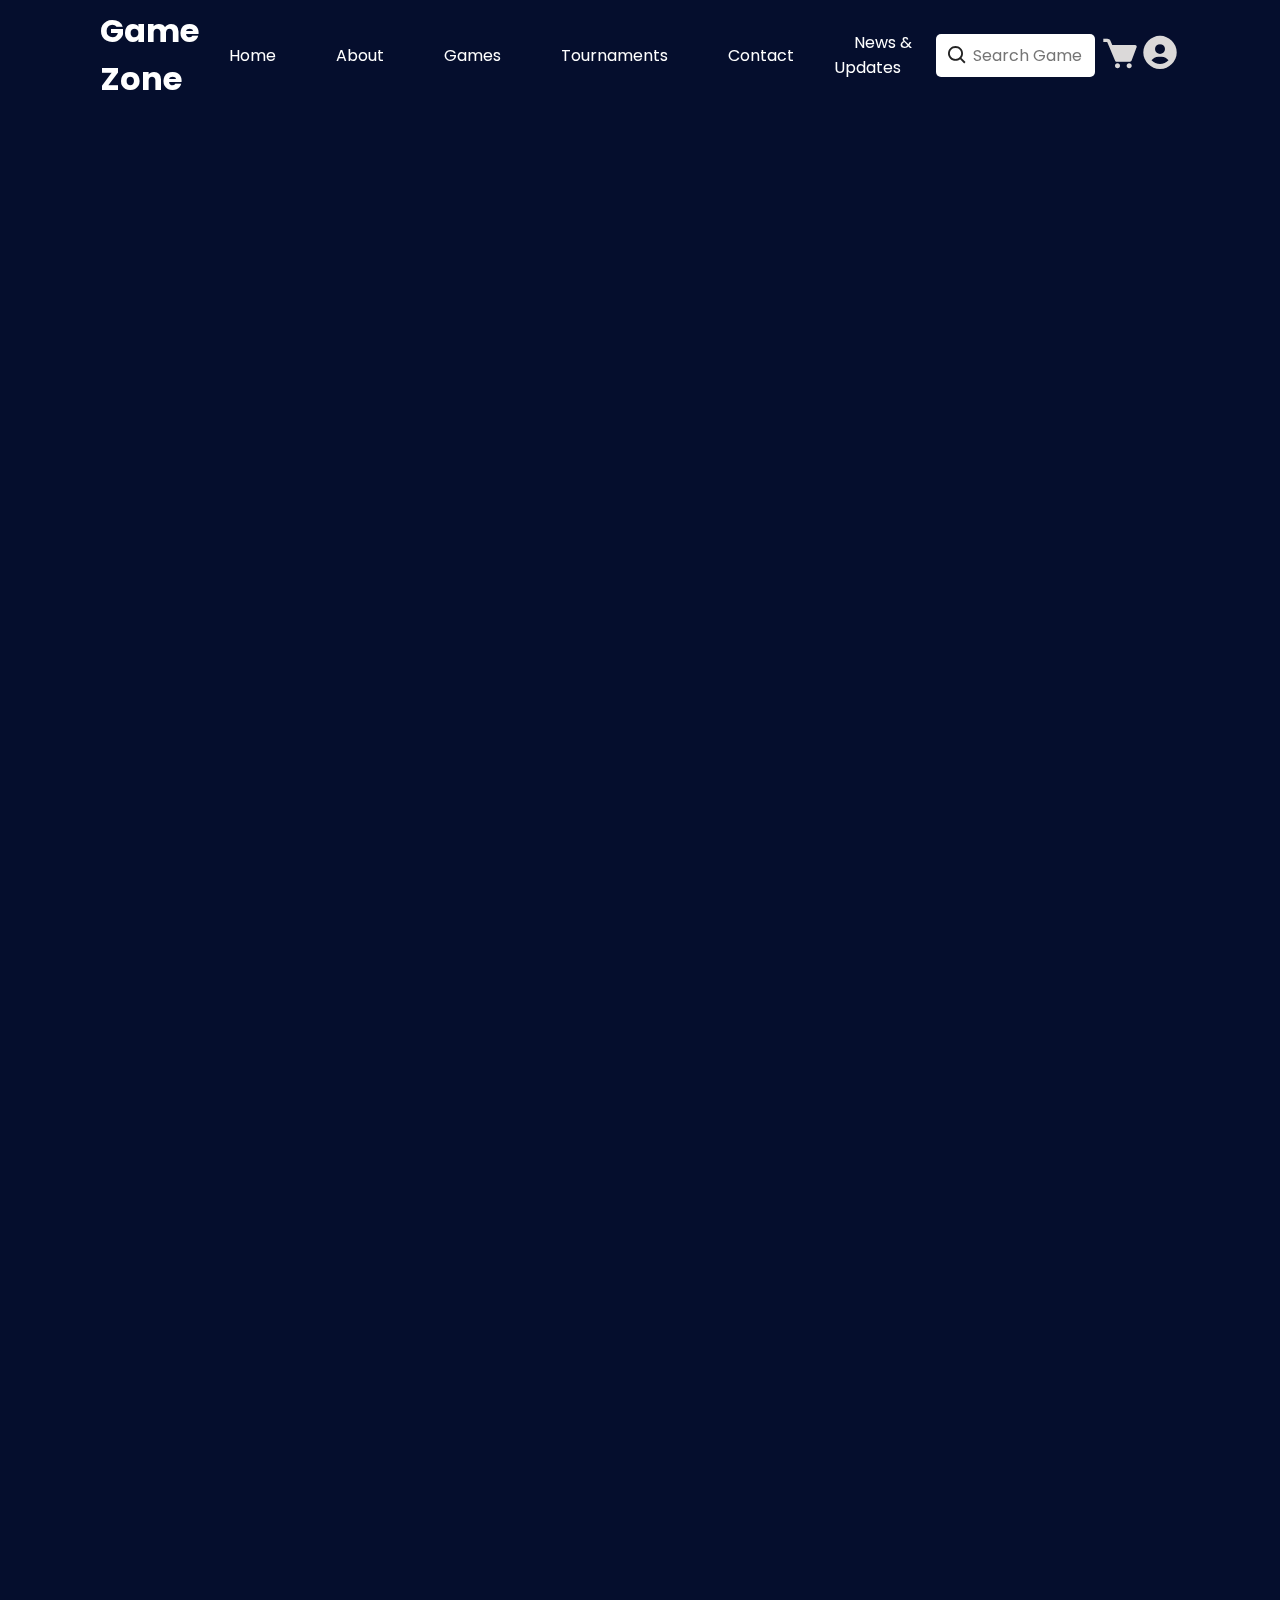
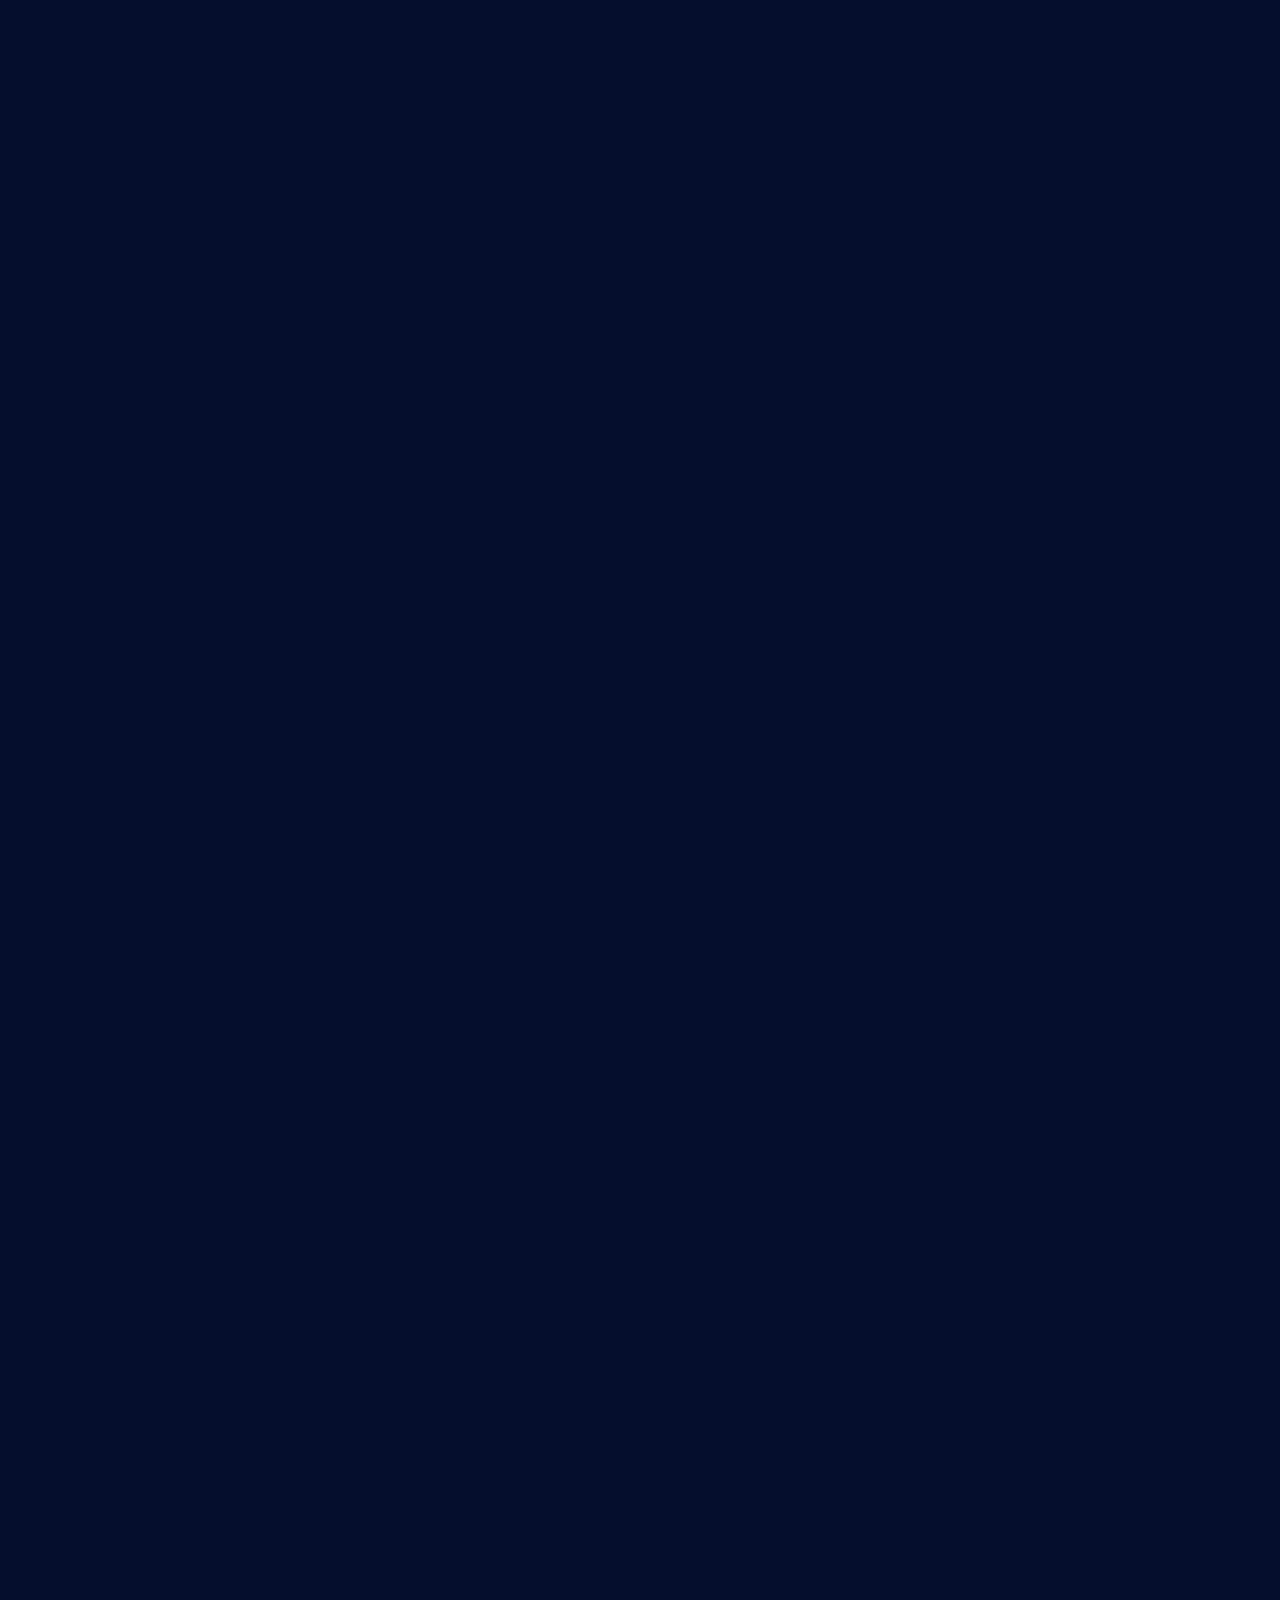
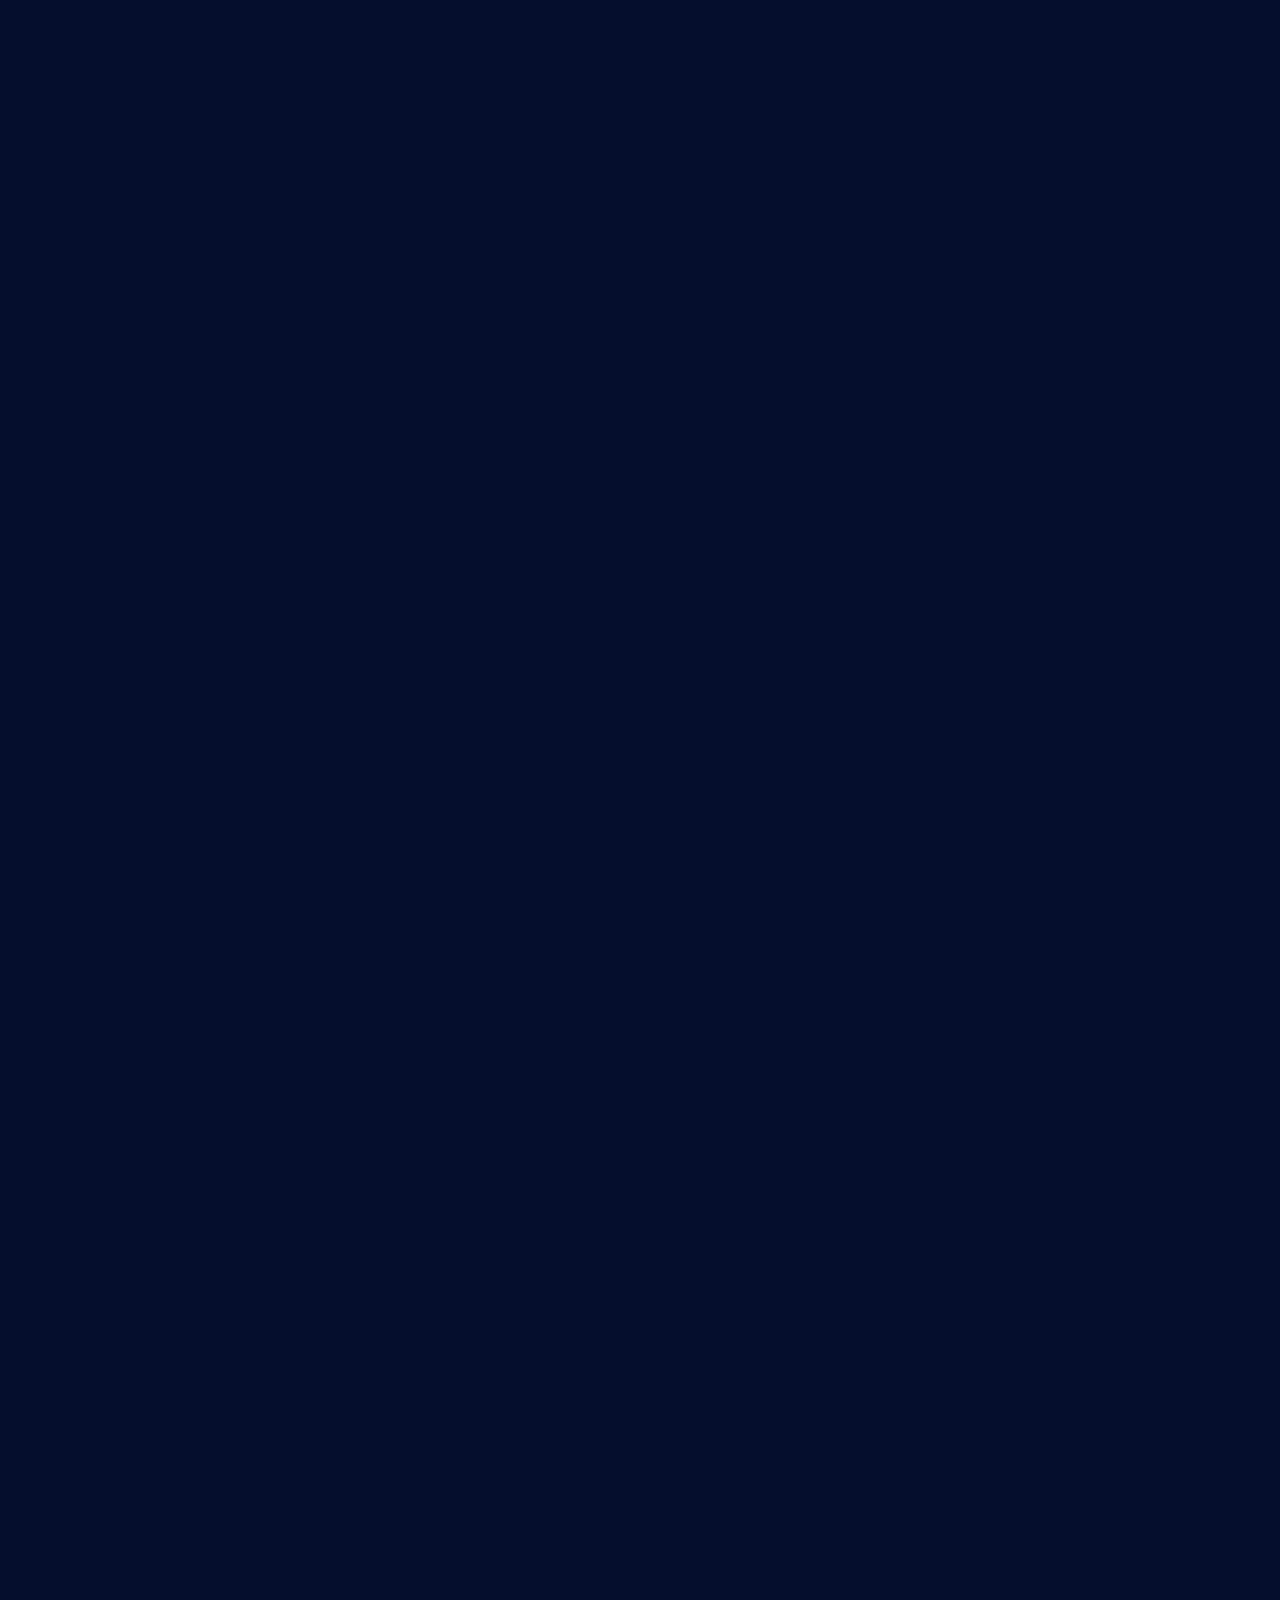
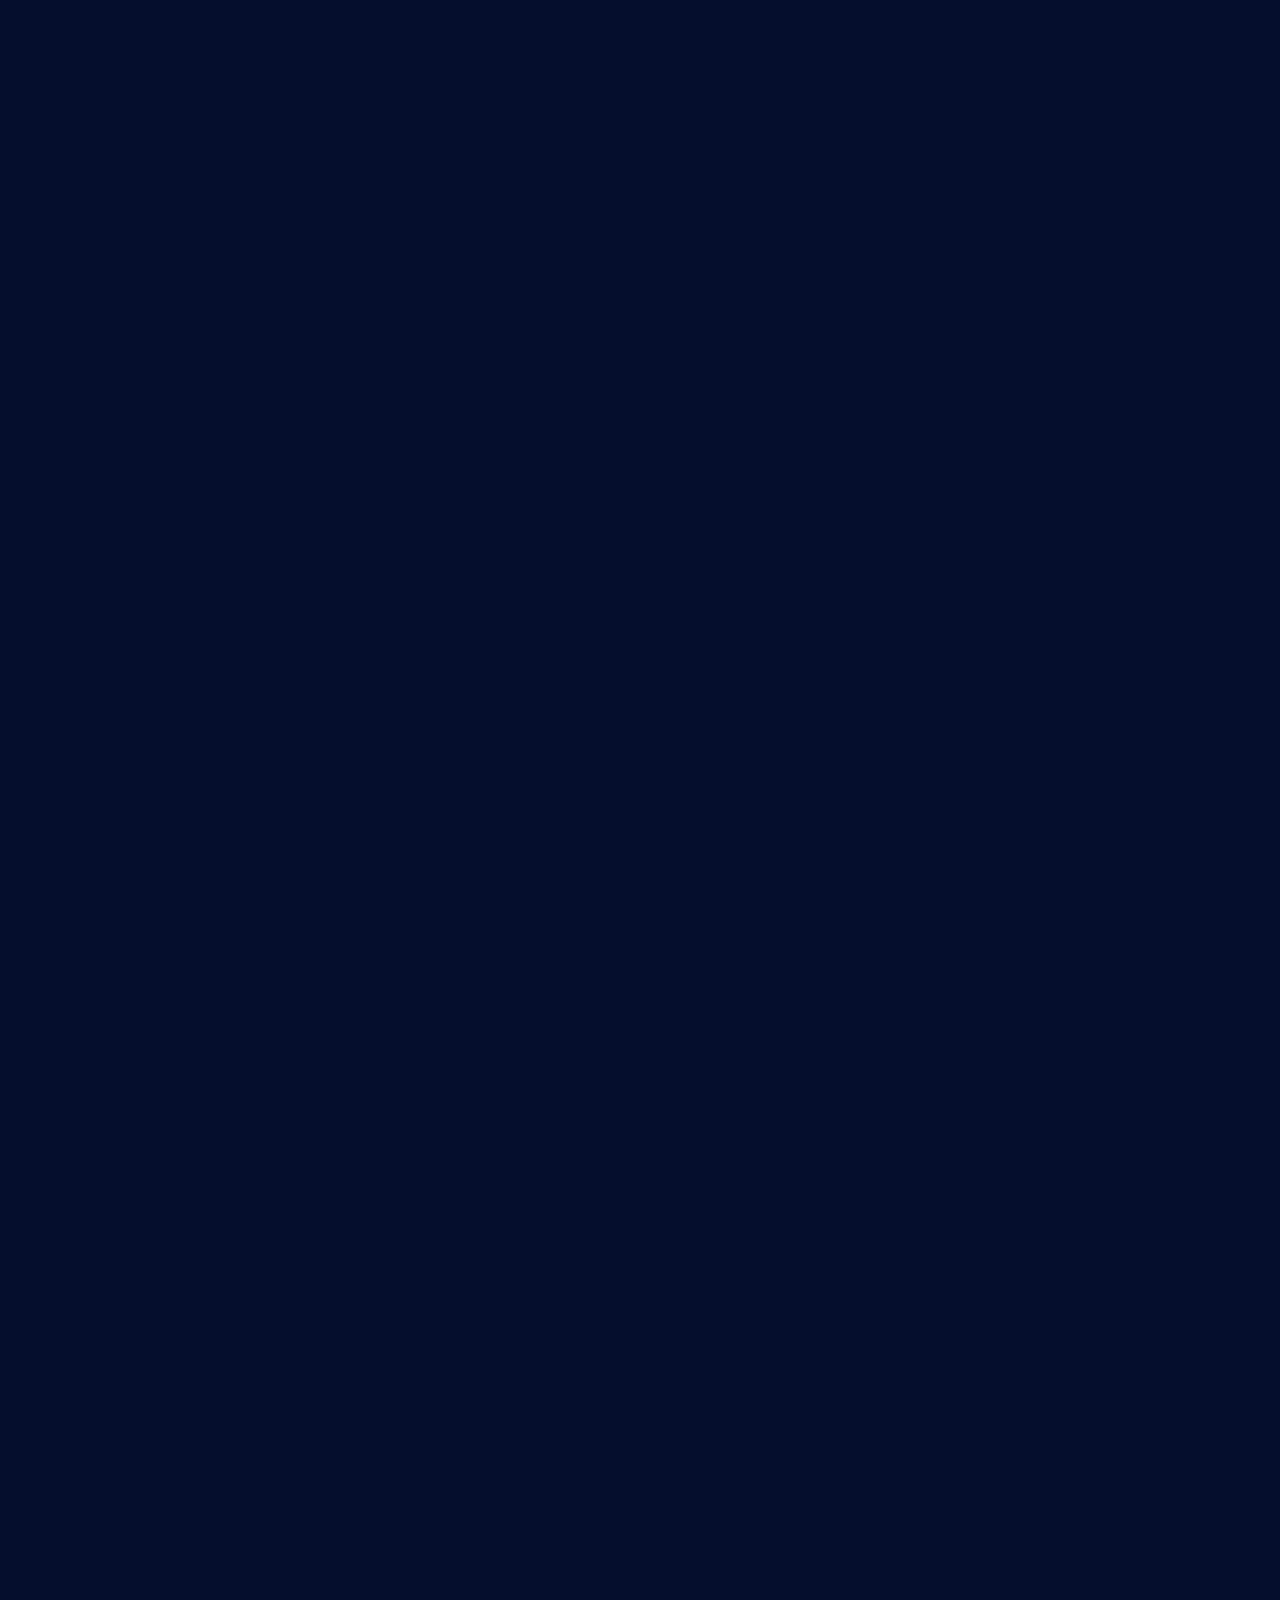
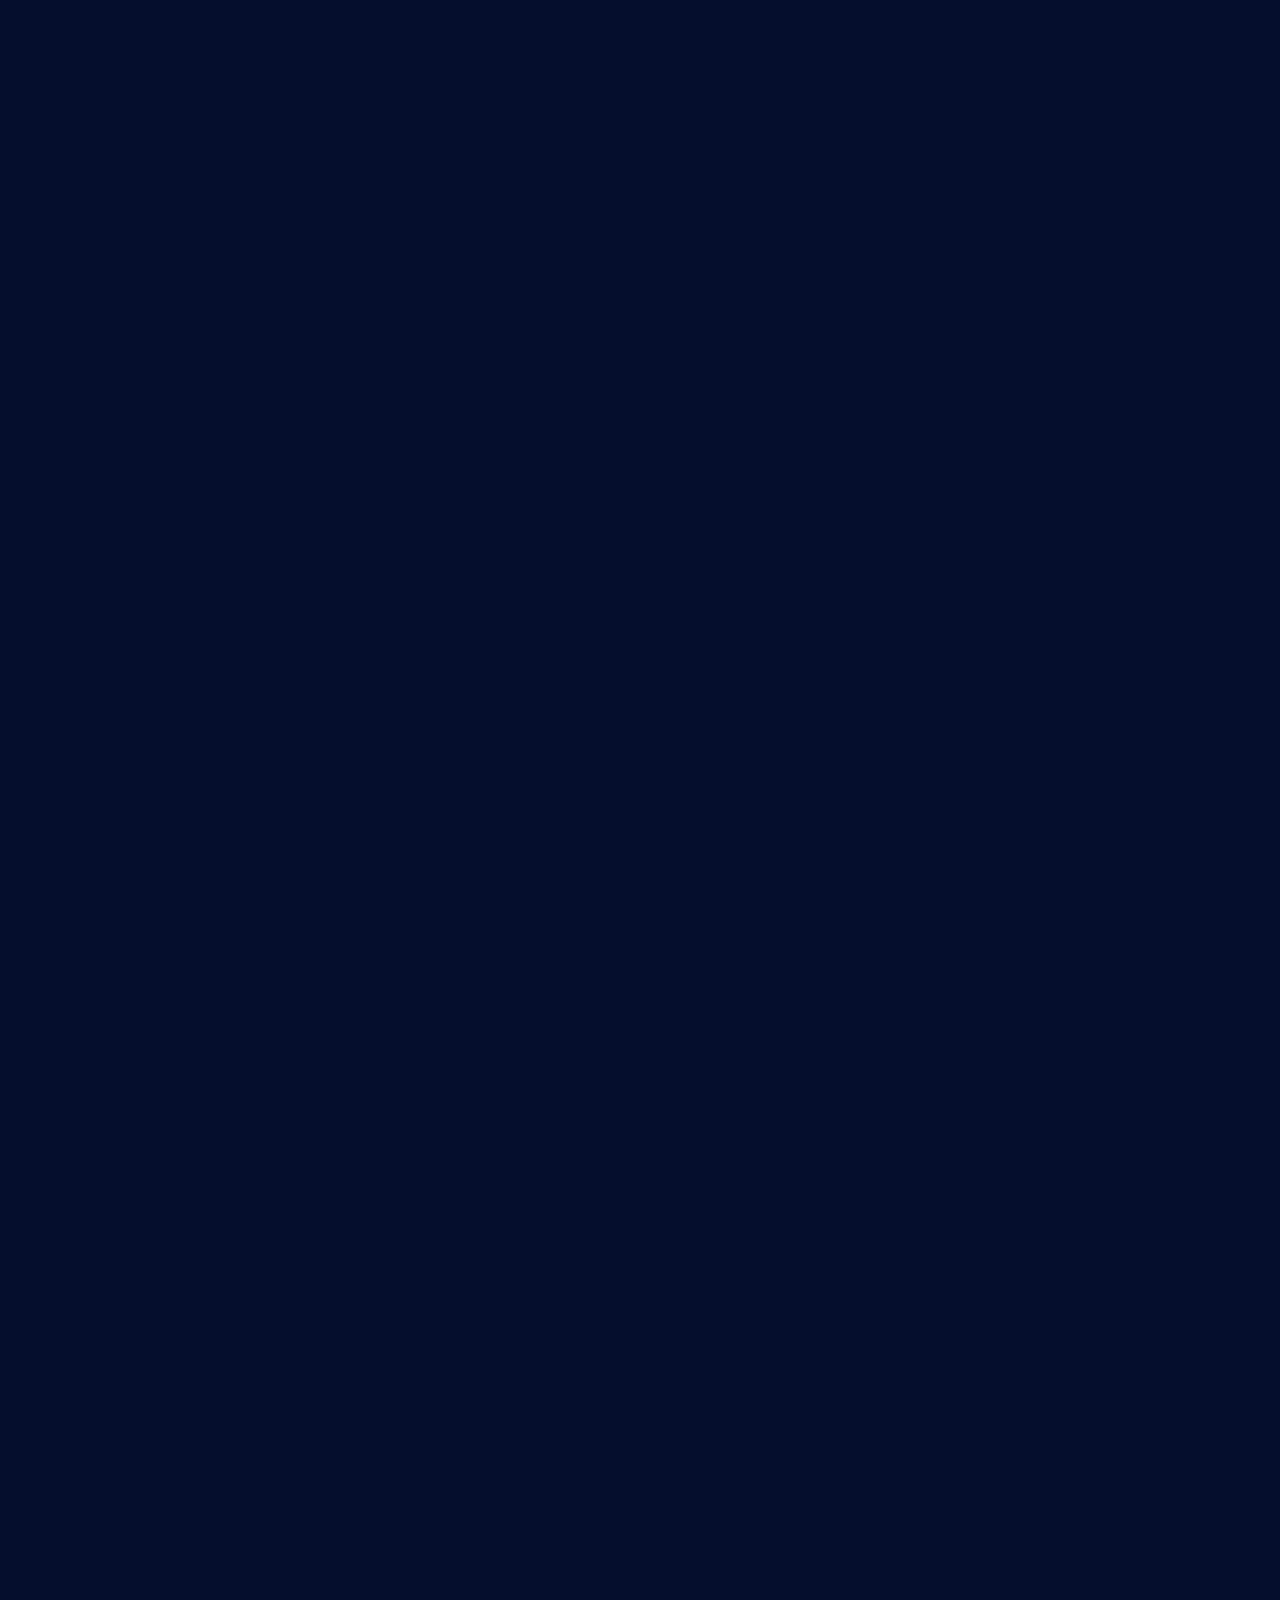
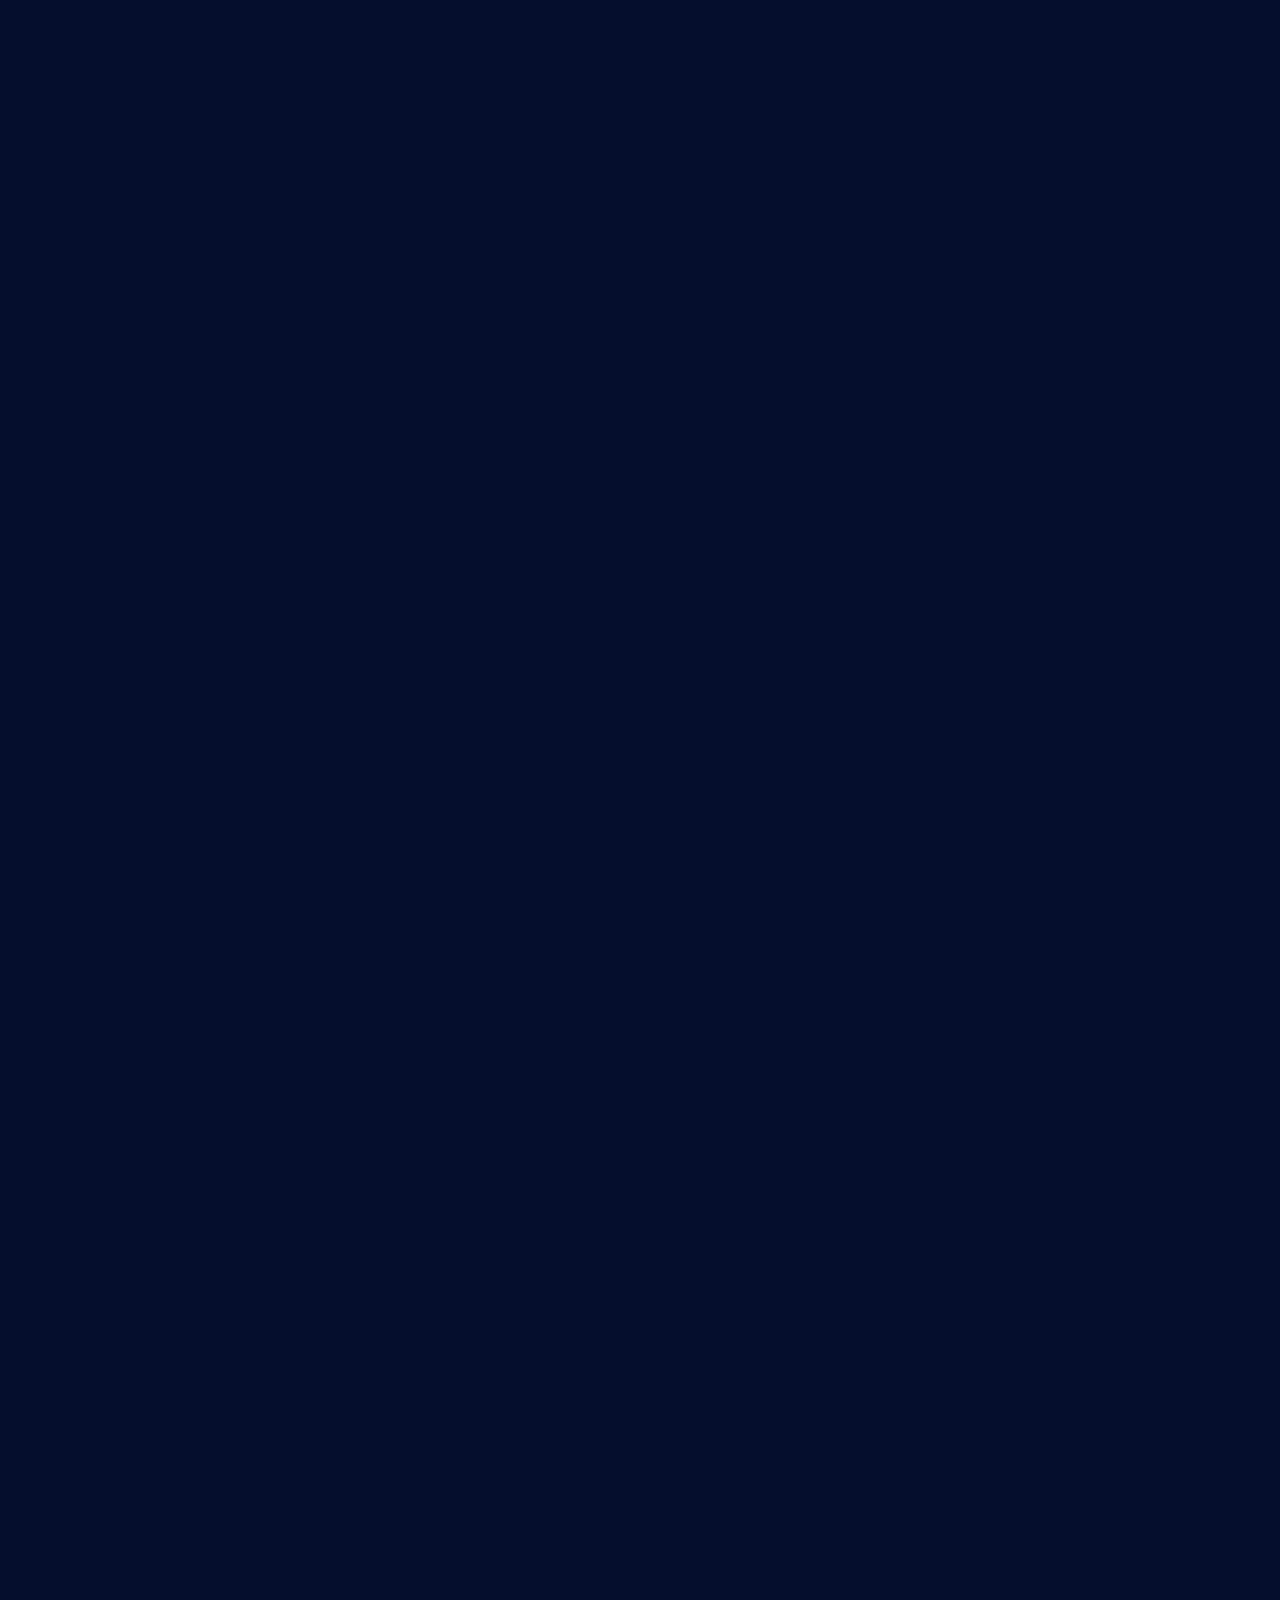
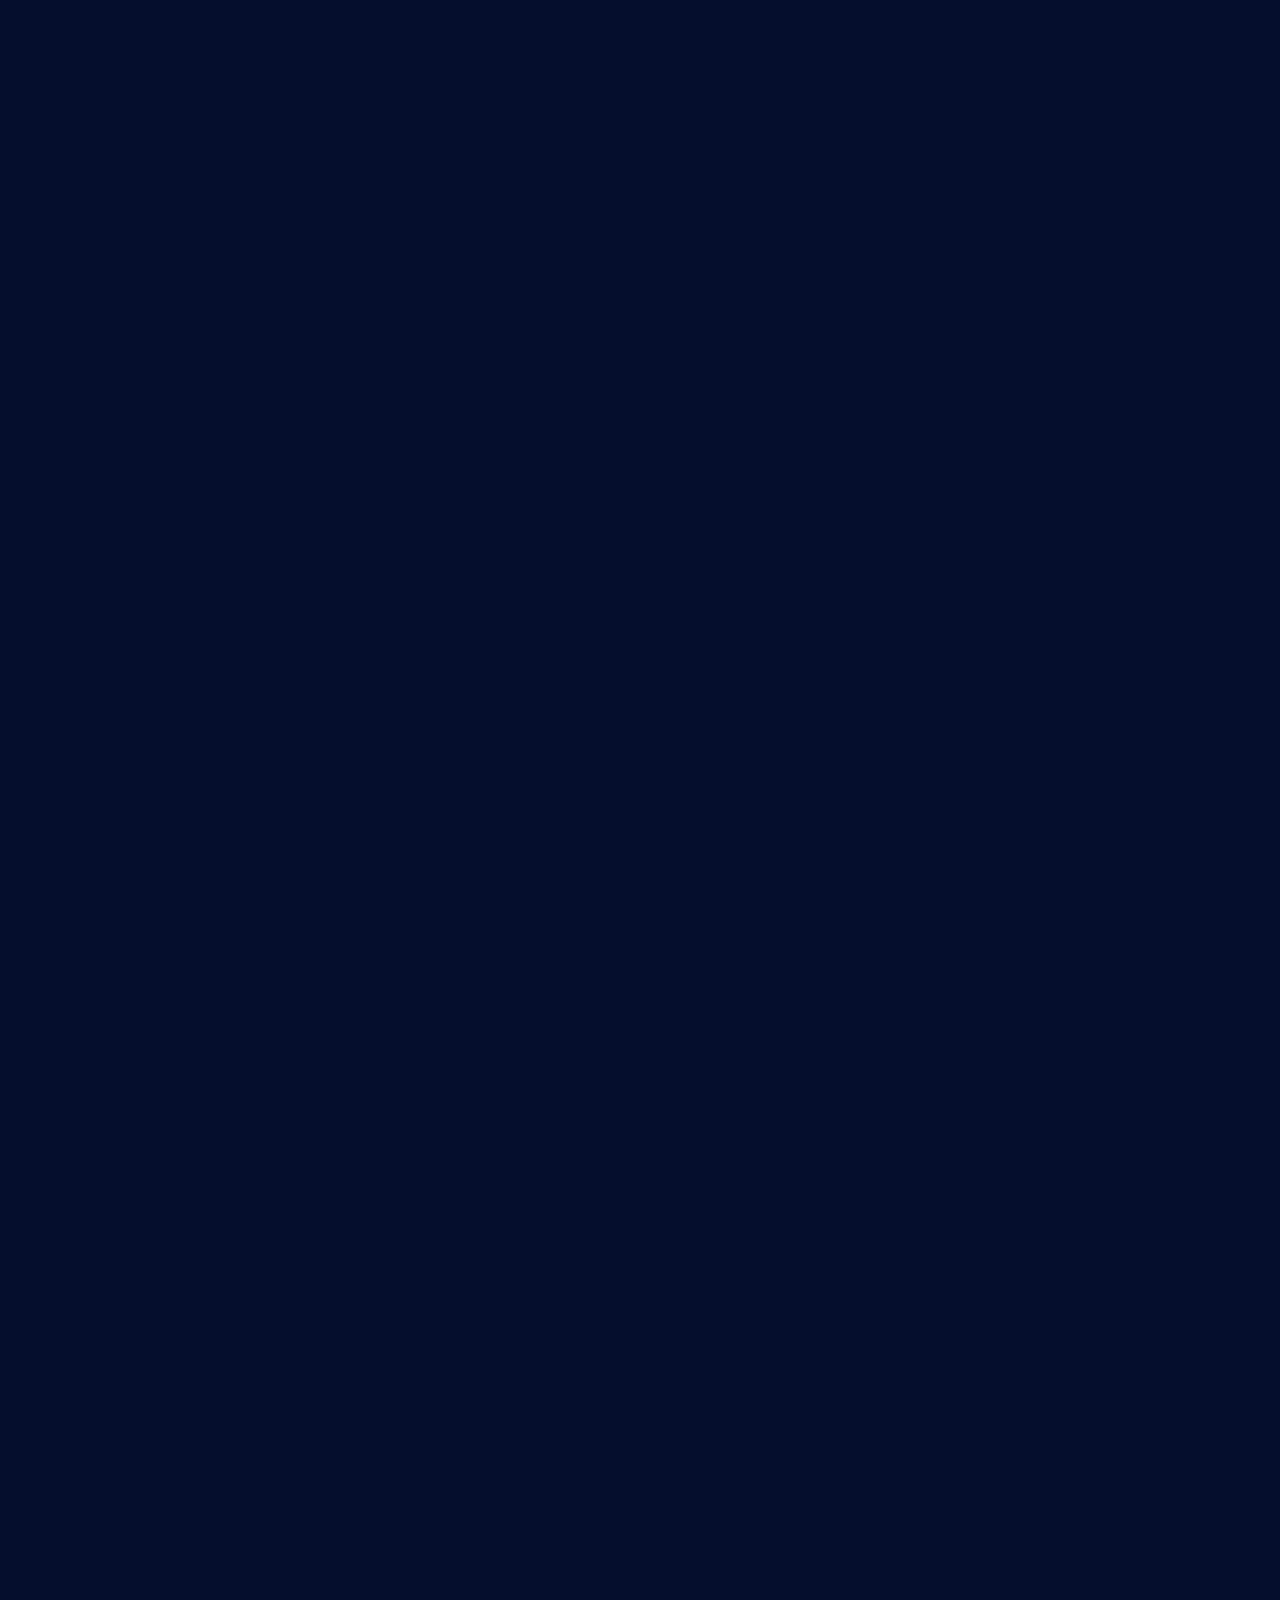
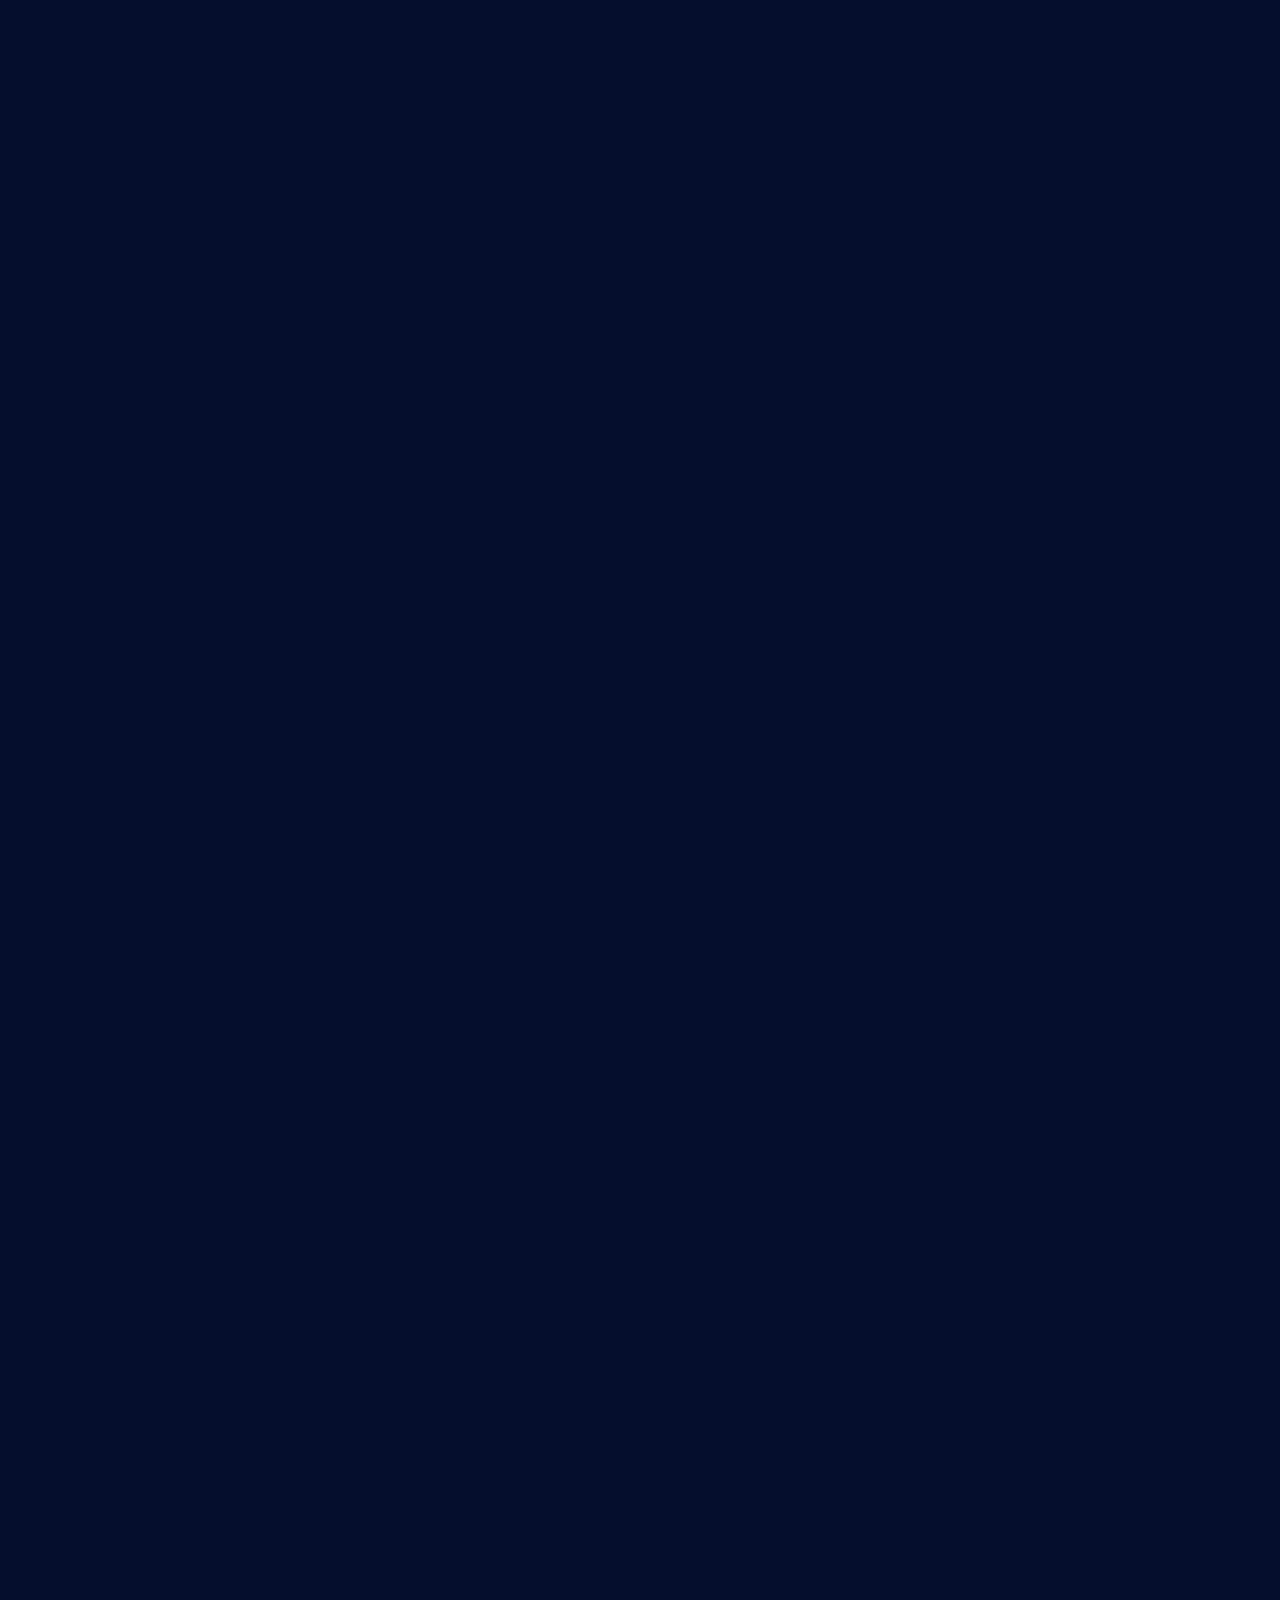
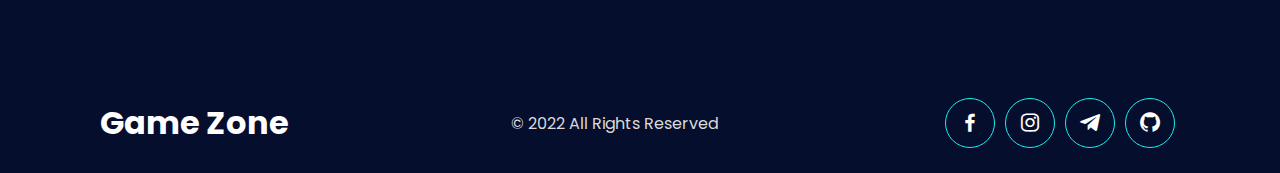
==== commit bd9d159b: "Add files via upload" ====
--- a/index.html
+++ b/index.html
@@ -6,6 +6,7 @@
     <meta name="viewport" content="width=device-width, initial-scale=1.0" />
     <title>Gaming Website</title>
     <link rel="stylesheet" href="./style/style.css" />
+    <link rel="stylesheet" href="./style/loginContainer.css" />
     <link
       href="https://unpkg.com/boxicons@2.1.2/css/boxicons.min.css"
       rel="stylesheet"
@@ -14,6 +15,7 @@
   <body>
     <div id="modalDivToDisplay" class="modal-wrapper"></div>
     <div id="cartDivToDisplay" class="cart"></div>
+
     <header>
       <a href="#" class="logo">Game Zone</a>
       <ul class="nav">
@@ -34,11 +36,10 @@
       <button id="cart" class="open-cart">
         <i class="bx bxs-cart"></i>
       </button>
-      <button>
-        <i class="bx bxs-user-circle"></i>
-      </button>
+      <div id="loginDivToDisplay" class="login"></div>
     </header>
     <!--Home Banner-->
+
     <div class="banner animeX" id="home">
       <div class="bg">
         <div class="content">
@@ -100,8 +101,15 @@
         </li>
         <li>
           <label>Show As:</label>
-          <button onclick="handleDisplayModeNow(1)">CARD</button>
-          <button onclick="handleDisplayModeNow(2)">LIST</button>
+          <button onclick="handleDisplayModeNow(1)">
+            <i class="bx bxs-grid"></i>
+          </button>
+          <button onclick="handleDisplayModeNow(2)">
+            <i class="bx bx-list-ul"></i>
+          </button>
+          <button onclick="handleDisplayModeNow(3)">
+            <i class="bx bx-carousel"></i>
+          </button>
         </li>
       </ul>
       <!--Cards Grid-->
@@ -290,6 +298,7 @@
           </div>
         </div>
       </div> -->
+      <div id="carouselContainer" class="cardBx"></div>
     </div>
 
     <!--Tournaments-->
@@ -414,9 +423,11 @@
     <script src="./js/models/gameList.model.js"></script>
     <script src="./js/dataInitializtion.js"></script>
     <script src="./js/components/modal.component.js"></script>
+    <script src="./js/components/login.component.js"></script>
     <script src="./js/components/cart.component.js"></script>
     <script src="./js/components/cardsGrid.js"></script>
     <script src="./js/components/listContainer.js"></script>
+    <script src="./js/components/carousel.component.js"></script>
     <script src="./js/index.js"></script>
   </body>
 </html>
--- a/style/style.css
+++ b/style/style.css
@@ -198,597 +198,6 @@
 }
 
 @media (max-width: 767px) {
-  #cartDivToDisplay.cart {
-    display: flex;
-    align-items: center;
-    justify-content: center;
-    width: 80%;
-    top: 15%;
-    right: 5%;
-    left: 5%;
-  }
-}
-
-/* Home Banner */
-.banner {
-  position: relative;
-  width: 100%;
-  min-height: 100vh;
-  padding: 0px 100px;
-  display: flex;
-  justify-content: center;
-  align-items: center;
-}
-
-.banner .bg {
-  position: relative;
-  width: 100%;
-  min-height: 100vh;
-  display: flex;
-  justify-content: center;
-  align-items: center;
-}
-
-.banner .bg .content {
-  width: 50%;
-  height: 100%;
-}
-
-.banner .bg .content h2 {
-  font-size: 4em;
-  color: #fff;
-  letter-spacing: 1px;
-}
-
-.banner .bg .content p {
-  font-size: 1em;
-  color: #dbd9d9;
-  letter-spacing: 1px;
-}
-
-.banner .bg .content a {
-  display: inline-block;
-  padding: 10px 20px;
-  margin: 20px 0;
-  border: 1px solid #1aeeef;
-  text-decoration: none;
-  font-weight: 700;
-  border-radius: 5px;
-  color: #fff;
-  letter-spacing: 1px;
-  transition: 0.2s;
-}
-
-.banner .bg .content a:hover {
-  background: #1aeeef;
-  border: none;
-  color: #050e2d;
-  box-shadow: 0 0 10px #1aeeef;
-}
-
-.banner img {
-  width: 500px;
-}
-
-/*About*/
-.about {
-  position: relative;
-  width: 100%;
-  min-height: 75vh;
-  padding: 0px 100px;
-  display: flex;
-  justify-content: center;
-  align-items: center;
-}
-
-.about .contentBx {
-  width: 50%;
-  margin: 20px;
-}
-
-.about .contentBx h2 {
-  font-size: 3em;
-  color: #fff;
-}
-
-.about .contentBx p {
-  max-width: 600px;
-  text-align: justify;
-  color: #dbd9d9;
-}
-
-.about .contentBx a {
-  display: inline-block;
-  padding: 10px 20px;
-  margin: 20px 0;
-  border: 1px solid #1aeeef;
-  text-decoration: none;
-  font-weight: 700;
-  border-radius: 5px;
-  color: #fff;
-  letter-spacing: 1px;
-  transition: 0.2s;
-}
-
-.about .contentBx a:hover {
-  background: #1aeeef;
-  border: none;
-  color: #050e2d;
-  box-shadow: 0 0 10px #1aeeef;
-}
-
-.about img {
-  width: 500px;
-}
-
-/* Games */
-.games {
-  padding: 0px 100px;
-  width: 100%;
-  min-height: 100vh;
-  display: flex;
-  justify-content: center;
-  align-items: center;
-  flex-direction: column;
-  margin: 40px auto;
-}
-
-.games h2 {
-  color: #fff;
-  margin: 10px 0;
-}
-
-.games ul {
-  display: flex;
-  justify-content: center;
-  align-items: center;
-  flex-wrap: wrap;
-  margin-bottom: 20px;
-}
-
-.games ul li {
-  list-style: none;
-  padding: 10px 20px;
-  border-radius: 5px;
-  margin: 5px;
-  letter-spacing: 1px;
-  cursor: pointer;
-  color: #fff;
-}
-
-.games ul li.active {
-  background: #1aeeef;
-  color: #050e2d;
-  box-shadow: 0 0 10px #1aeeef;
-}
-.games ul li button {
-  list-style: none;
-  padding: 10px 20px;
-  border-radius: 5px;
-  margin: 5px;
-  letter-spacing: 1px;
-  cursor: pointer;
-  color: #fff;
-  background: none;
-  border: none;
-}
-
-.games ul li button:hover {
-  border: 1px solid #1aeeef;
-  background: #1aeeef;
-  color: #050e2d;
-  box-shadow: 0 0 10px #1aeeef;
-}
-
-.games .cardBx {
-  width: 100%;
-  min-height: 100%;
-  display: flex;
-  flex-wrap: wrap;
-  justify-content: center;
-  align-items: center;
-}
-
-.games .cardBx .card {
-  width: 280px;
-  border-radius: 10px;
-  margin: 20px 40px;
-  background-color: #1b2141;
-  overflow: hidden;
-}
-
-.games .cardBx .card img {
-  width: 100%;
-  height: 250px;
-  object-fit: cover;
-}
-
-.games .cardBx .card .content {
-  padding: 10px;
-}
-
-.games .cardBx .card .content h4 {
-  color: #fff;
-  margin: 15px 0;
-}
-
-.games .cardBx .card .progress-line {
-  position: relative;
-  height: 10px;
-  width: 100%;
-  background: #35407e;
-  margin-bottom: 15px;
-  border-radius: 10px;
-  transform: scaleX(0);
-  transform-origin: left;
-  animation: animate 1s cubic-bezier(1, 0, 0.5, 1) forwards;
-}
-
-.games .cardBx .card .progress-line span {
-  position: absolute;
-  height: 100%;
-  width: 80%;
-  border-radius: 10px;
-  background-color: #1aeeef;
-  box-shadow: 0 0 10px #1aeeef;
-  transform: scaleX(0);
-  transform-origin: left;
-  animation: animate 1s cubic-bezier(1, 0, 0.5, 1) forwards;
-}
-
-.games .cardBx .card .info i {
-  color: #dbd9d9;
-  font-size: 1.5em;
-  transition: 0.2s;
-}
-
-.games .cardBx .card .info i:hover {
-  color: rgb(248, 85, 85);
-}
-
-/*List Container*/
-#listContainer {
-  display: flex;
-  /* flex-direction: row; */
-  width: 80%;
-}
-
-#listContainer.d-none {
-  display: none;
-}
-
-#cardsGrid.d-none {
-  display: none;
-}
-
-#listContainer .card {
-  display: flex;
-  align-items: center;
-  justify-content: space-between;
-  width: 80%;
-  height: 20%;
-  border-radius: 10px;
-  background-color: #1b2141;
-  padding-right: 2rem;
-}
-
-#listContainer .card img {
-  display: flex;
-  align-items: center;
-  justify-content: center;
-  width: 20%;
-  border-radius: 10px;
-  padding: 0.2rem;
-}
-#listContainer .card .content {
-  width: 70%;
-}
-
-/************************/
-@keyframes animate {
-  100% {
-    transform: scaleX(1);
-  }
-}
-
-.games .cardBx .card .info {
-  border-top: 2px solid #35407e;
-  padding: 5px;
-  display: flex;
-  justify-content: space-between;
-  align-items: center;
-}
-
-.games .cardBx .card .info p {
-  font-size: 1em;
-  color: #fff;
-}
-
-.games .cardBx .card .info p span {
-  color: #1aeeef;
-}
-
-.games .cardBx .card .info a {
-  display: inline-block;
-  padding: 10px 20px;
-  margin: 10px 0;
-  border: 1px solid #1aeeef;
-  text-decoration: none;
-  font-weight: 700;
-  border-radius: 5px;
-  color: #fff;
-  letter-spacing: 1px;
-  transition: 0.2s;
-}
-
-.games .cardBx .card .info a:hover {
-  background: #1aeeef;
-  border: none;
-  color: #050e2d;
-  box-shadow: 0 0 10px #1aeeef;
-}
-
-.games .cardBx .card.hide {
-  display: none;
-}
-
-/* Tournaments */
-
-.tournaments {
-  padding: 0px 10px;
-  width: 100%;
-  min-height: 100vh;
-  display: flex;
-  flex-direction: column;
-  justify-content: center;
-  align-items: center;
-}
-
-.tournaments h2 {
-  color: #fff;
-  margin: 10px 0;
-}
-
-.tournaments .boxBx {
-  width: 100%;
-  min-height: 100%;
-  display: flex;
-  flex-wrap: wrap;
-  justify-content: center;
-  align-items: center;
-}
-
-.tournaments .boxBx .box {
-  width: 350px;
-  border-radius: 10px;
-  margin: 20px 40px;
-  background-color: #1b2141;
-  overflow: hidden;
-}
-
-.tournaments .boxBx .box img {
-  width: 100%;
-  height: 200px;
-  object-fit: cover;
-}
-
-.tournaments .boxBx .box .content {
-  padding: 10px;
-}
-
-.tournaments .boxBx .box .content h4 {
-  color: #fff;
-  margin-top: 15px;
-}
-
-.tournaments .boxBx .box .content h4 span {
-  color: #1aeeef;
-}
-
-.tournaments .boxBx .box .content p {
-  text-align: justify;
-  color: #dbd9d9;
-  margin-top: 10px;
-}
-
-.tournaments .boxBx .box .content .btn {
-  display: flex;
-  justify-content: space-between;
-}
-
-.tournaments .boxBx .box .content .watch {
-  display: inline-block;
-  padding: 10px 20px;
-  margin: 20px 0;
-  background: #1aeeef;
-  text-decoration: none;
-  font-weight: 700;
-  border-radius: 5px;
-  color: #050e2d;
-  letter-spacing: 1px;
-  transition: 0.2s;
-  box-shadow: 0 0 10px #1aeeef;
-}
-
-.tournaments .boxBx .box .content .watch:hover {
-  border: 1px solid #1aeeef;
-  background: none;
-  color: #fff;
-  box-shadow: none;
-}
-
-.tournaments .boxBx .box .content .join {
-  display: inline-block;
-  padding: 10px 20px;
-  margin: 20px 0;
-  border: 1px solid #1aeeef;
-  text-decoration: none;
-  font-weight: 700;
-  border-radius: 5px;
-  color: #fff;
-  letter-spacing: 1px;
-  transition: 0.2s;
-}
-
-.tournaments .boxBx .box .content .join:hover {
-  background: #1aeeef;
-  border: none;
-  color: #050e2d;
-  box-shadow: 0 0 10px #1aeeef;
-}
-
-/* Contact */
-.contact {
-  padding: 20px 40px;
-  width: 100%;
-  min-height: 50vh;
-  display: flex;
-  justify-content: center;
-  align-items: center;
-}
-
-.contact span {
-  height: 100%;
-  width: 0%;
-  object-fit: cover;
-  border-radius: 10px;
-}
-
-.contact .form {
-  width: 50%;
-  margin: 30px;
-}
-
-.contact .form h1 {
-  color: #fff;
-}
-
-.contact .form .inputBx {
-  margin: 10px 0;
-}
-
-.contact .form .inputBx p {
-  color: #fff;
-}
-
-.contact .form .inputBx input,
-.contact .form .inputBx textarea {
-  border: none;
-  outline: none;
-  padding: 10px;
-  width: 100%;
-  color: #fff;
-  background: #1b2141;
-  min-height: 15px;
-  font-size: 1.1em;
-}
-
-.contact .form .inputBx textarea {
-  height: 150px;
-}
-
-.contact .form .inputBx input[type="submit"] {
-  display: inline-block;
-  padding: 10px 20px;
-  margin: 15px 0;
-  outline: none;
-  background: transparent;
-  border: 1px solid #1aeeef;
-  text-decoration: none;
-  font-weight: 700;
-  width: 150px;
-  border-radius: 5px;
-  color: #fff;
-  letter-spacing: 1px;
-  transition: 0.2s;
-}
-
-.contact .form .inputBx input[type="submit"]:hover {
-  background: #1aeeef;
-  border: none;
-  color: #050e2d;
-  box-shadow: 0 0 10px #1aeeef;
-}
-
-/* Footer */
-footer {
-  padding: 10px 100px;
-}
-
-footer .info {
-  display: flex;
-  justify-content: space-between;
-  align-items: center;
-}
-
-footer .info .logo {
-  position: relative;
-  color: #fff;
-  text-decoration: none;
-  font-size: 2em;
-  font-weight: 700;
-}
-
-footer .info p {
-  color: #dbd9d9;
-}
-
-footer .info ul {
-  margin: 10px 0;
-  display: flex;
-  justify-content: center;
-  align-items: center;
-}
-
-footer .info ul li {
-  list-style: none;
-  height: 50px;
-  width: 50px;
-  margin: 5px;
-  border-radius: 50%;
-  display: flex;
-  justify-content: center;
-  align-items: center;
-  border: 1px solid #1aeeef;
-}
-
-footer .info ul li:hover {
-  background: #1aeeef;
-  border: none;
-  transition: 0.2s;
-  box-shadow: 0 0 10px #1aeeef;
-}
-
-footer .info ul li a i {
-  font-size: 1.5em;
-  color: #fff;
-}
-
-footer .info ul li a {
-  display: flex;
-  justify-content: center;
-  align-items: center;
-  text-decoration: none;
-}
-
-footer .info ul li:hover a i {
-  color: #050e2d;
-}
-
-.animeX {
-  position: relative;
-  transform: translateY(150px);
-  opacity: 0;
-  transition: all 2s ease;
-}
-
-.animeX.active {
-  transform: translateY(150px);
-  opacity: 1;
-}
-/* Responsive Design */
-
-@media (max-width: 991px) {
   body {
     width: 100%;
   }
@@ -823,6 +232,692 @@
 
   header .action .searchBx {
     width: 10rem;
+  }
+
+  .toggleMenu {
+    position: relative;
+    width: 100%;
+    height: 30px;
+    background: url(../imgs/menu.png);
+    background-position: center;
+    background-size: 30px;
+    background-repeat: no-repeat;
+    cursor: pointer;
+    z-index: 1001;
+  }
+  .toggleMenu.active {
+    background: url(../imgs/close.png);
+    background-position: center;
+    background-size: 30px;
+    background-repeat: no-repeat;
+  }
+  .banner .bg img {
+    position: absolute;
+  }
+  .banner .bg .content {
+    width: 100%;
+    height: 100%;
+    background: rgb(27 33 65 / 50%);
+    padding: 20px;
+    z-index: 1;
+    border-radius: 10px;
+  }
+  .about {
+    flex-direction: column;
+  }
+  .about .contentBx {
+    width: 100%;
+  }
+
+  .about img {
+    width: 20rem;
+  }
+  .contact {
+    flex-direction: column;
+  }
+  .contact .form {
+    width: 100%;
+    margin: 30px;
+    padding: 10px;
+  }
+  .contact .form h1 {
+    text-align: center;
+  }
+  footer .info {
+    flex-direction: column;
+  }
+  .games ul li .filterBx {
+    display: flex;
+    align-items: center;
+    justify-content: center;
+  }
+
+  #cartDivToDisplay.cart {
+    display: flex;
+    align-items: center;
+    justify-content: center;
+    width: 80%;
+    top: 15%;
+    right: 5%;
+    left: 5%;
+  }
+}
+
+/* Home Banner */
+.banner {
+  position: relative;
+  width: 100%;
+  min-height: 100vh;
+  padding: 0px 100px;
+  display: flex;
+  justify-content: center;
+  align-items: center;
+}
+
+.banner .bg {
+  position: relative;
+  width: 100%;
+  min-height: 100vh;
+  display: flex;
+  justify-content: center;
+  align-items: center;
+}
+
+.banner .bg .content {
+  width: 50%;
+  height: 100%;
+}
+
+.banner .bg .content h2 {
+  font-size: 4em;
+  color: #fff;
+  letter-spacing: 1px;
+}
+
+.banner .bg .content p {
+  font-size: 1em;
+  color: #dbd9d9;
+  letter-spacing: 1px;
+}
+
+.banner .bg .content a {
+  display: inline-block;
+  padding: 10px 20px;
+  margin: 20px 0;
+  border: 1px solid #1aeeef;
+  text-decoration: none;
+  font-weight: 700;
+  border-radius: 5px;
+  color: #fff;
+  letter-spacing: 1px;
+  transition: 0.2s;
+}
+
+.banner .bg .content a:hover {
+  background: #1aeeef;
+  border: none;
+  color: #050e2d;
+  box-shadow: 0 0 10px #1aeeef;
+}
+
+.banner img {
+  width: 500px;
+}
+
+/*About*/
+.about {
+  position: relative;
+  width: 100%;
+  min-height: 75vh;
+  padding: 0px 100px;
+  display: flex;
+  justify-content: center;
+  align-items: center;
+}
+
+.about .contentBx {
+  width: 50%;
+  margin: 20px;
+}
+
+.about .contentBx h2 {
+  font-size: 3em;
+  color: #fff;
+}
+
+.about .contentBx p {
+  max-width: 600px;
+  text-align: justify;
+  color: #dbd9d9;
+}
+
+.about .contentBx a {
+  display: inline-block;
+  padding: 10px 20px;
+  margin: 20px 0;
+  border: 1px solid #1aeeef;
+  text-decoration: none;
+  font-weight: 700;
+  border-radius: 5px;
+  color: #fff;
+  letter-spacing: 1px;
+  transition: 0.2s;
+}
+
+.about .contentBx a:hover {
+  background: #1aeeef;
+  border: none;
+  color: #050e2d;
+  box-shadow: 0 0 10px #1aeeef;
+}
+
+.about img {
+  width: 500px;
+}
+
+/* Games */
+.games {
+  padding: 0px 100px;
+  width: 100%;
+  min-height: 100vh;
+  display: flex;
+  justify-content: center;
+  align-items: center;
+  flex-direction: column;
+  margin: 40px auto;
+}
+
+.games h2 {
+  color: #fff;
+  margin: 10px 0;
+}
+
+.games ul {
+  display: flex;
+  justify-content: center;
+  align-items: center;
+  flex-wrap: wrap;
+  margin-bottom: 20px;
+}
+
+.games ul li {
+  list-style: none;
+  padding: 10px 20px;
+  border-radius: 5px;
+  margin: 5px;
+  letter-spacing: 1px;
+  cursor: pointer;
+  color: #fff;
+}
+
+.games ul li.active {
+  background: #1aeeef;
+  color: #050e2d;
+  box-shadow: 0 0 10px #1aeeef;
+}
+.games ul li button {
+  font-size: 1.5em;
+  list-style: none;
+  padding: 10px 20px;
+  border-radius: 5px;
+  margin: 5px;
+  letter-spacing: 1px;
+  cursor: pointer;
+  color: #fff;
+  background: none;
+  border: none;
+}
+
+.games ul li button:hover {
+  border: 1px solid #1aeeef;
+  background: #1aeeef;
+  color: #050e2d;
+  box-shadow: 0 0 10px #1aeeef;
+}
+
+.games .cardBx {
+  width: 100%;
+  min-height: 100%;
+  display: flex;
+  flex-wrap: wrap;
+  justify-content: center;
+  align-items: center;
+}
+
+.games .cardBx .card {
+  width: 280px;
+  border-radius: 10px;
+  margin: 20px 40px;
+  background-color: #1b2141;
+  overflow: hidden;
+}
+
+.games .cardBx .card img {
+  width: 100%;
+  height: 250px;
+  object-fit: cover;
+}
+
+.games .cardBx .card .content {
+  padding: 10px;
+}
+
+.games .cardBx .card .content h4 {
+  color: #fff;
+  margin: 15px 0;
+}
+
+.games .cardBx .card .progress-line {
+  position: relative;
+  height: 10px;
+  width: 100%;
+  background: #35407e;
+  margin-bottom: 15px;
+  border-radius: 10px;
+  transform: scaleX(0);
+  transform-origin: left;
+  animation: animate 1s cubic-bezier(1, 0, 0.5, 1) forwards;
+}
+
+.games .cardBx .card .progress-line span {
+  position: absolute;
+  height: 100%;
+  width: 80%;
+  border-radius: 10px;
+  background-color: #1aeeef;
+  box-shadow: 0 0 10px #1aeeef;
+  transform: scaleX(0);
+  transform-origin: left;
+  animation: animate 1s cubic-bezier(1, 0, 0.5, 1) forwards;
+}
+
+.games .cardBx .card .info i {
+  color: #dbd9d9;
+  font-size: 1.5em;
+  transition: 0.2s;
+}
+
+.games .cardBx .card .info i:hover {
+  color: rgb(248, 85, 85);
+}
+
+/*List Container*/
+#listContainer {
+  display: flex;
+  /* flex-direction: row; */
+  width: 80%;
+}
+
+#listContainer.d-none {
+  display: none;
+}
+
+#cardsGrid.d-none {
+  display: none;
+}
+
+#listContainer .card {
+  display: flex;
+  align-items: center;
+  justify-content: space-between;
+  width: 80%;
+  height: 20%;
+  border-radius: 10px;
+  background-color: #1b2141;
+  padding-right: 2rem;
+}
+
+#listContainer .card img {
+  display: flex;
+  align-items: center;
+  justify-content: center;
+  width: 20%;
+  border-radius: 10px;
+  padding: 0.2rem;
+}
+#listContainer .card .content {
+  width: 70%;
+}
+
+/************************/
+@keyframes animate {
+  100% {
+    transform: scaleX(1);
+  }
+}
+
+.games .cardBx .card .info {
+  border-top: 2px solid #35407e;
+  padding: 5px;
+  display: flex;
+  justify-content: space-between;
+  align-items: center;
+}
+
+.games .cardBx .card .info p {
+  font-size: 1em;
+  color: #fff;
+}
+
+.games .cardBx .card .info p span {
+  color: #1aeeef;
+}
+
+.games .cardBx .card .info a {
+  display: inline-block;
+  padding: 10px 20px;
+  margin: 10px 0;
+  border: 1px solid #1aeeef;
+  text-decoration: none;
+  font-weight: 700;
+  border-radius: 5px;
+  color: #fff;
+  letter-spacing: 1px;
+  transition: 0.2s;
+}
+
+.games .cardBx .card .info a:hover {
+  background: #1aeeef;
+  border: none;
+  color: #050e2d;
+  box-shadow: 0 0 10px #1aeeef;
+}
+
+.games .cardBx .card.hide {
+  display: none;
+}
+
+/* Tournaments */
+
+.tournaments {
+  padding: 0px 10px;
+  width: 100%;
+  min-height: 100vh;
+  display: flex;
+  flex-direction: column;
+  justify-content: center;
+  align-items: center;
+}
+
+.tournaments h2 {
+  color: #fff;
+  margin: 10px 0;
+}
+
+.tournaments .boxBx {
+  width: 100%;
+  min-height: 100%;
+  display: flex;
+  flex-wrap: wrap;
+  justify-content: center;
+  align-items: center;
+}
+
+.tournaments .boxBx .box {
+  width: 350px;
+  border-radius: 10px;
+  margin: 20px 40px;
+  background-color: #1b2141;
+  overflow: hidden;
+}
+
+.tournaments .boxBx .box img {
+  width: 100%;
+  height: 200px;
+  object-fit: cover;
+}
+
+.tournaments .boxBx .box .content {
+  padding: 10px;
+}
+
+.tournaments .boxBx .box .content h4 {
+  color: #fff;
+  margin-top: 15px;
+}
+
+.tournaments .boxBx .box .content h4 span {
+  color: #1aeeef;
+}
+
+.tournaments .boxBx .box .content p {
+  text-align: justify;
+  color: #dbd9d9;
+  margin-top: 10px;
+}
+
+.tournaments .boxBx .box .content .btn {
+  display: flex;
+  justify-content: space-between;
+}
+
+.tournaments .boxBx .box .content .watch {
+  display: inline-block;
+  padding: 10px 20px;
+  margin: 20px 0;
+  background: #1aeeef;
+  text-decoration: none;
+  font-weight: 700;
+  border-radius: 5px;
+  color: #050e2d;
+  letter-spacing: 1px;
+  transition: 0.2s;
+  box-shadow: 0 0 10px #1aeeef;
+}
+
+.tournaments .boxBx .box .content .watch:hover {
+  border: 1px solid #1aeeef;
+  background: none;
+  color: #fff;
+  box-shadow: none;
+}
+
+.tournaments .boxBx .box .content .join {
+  display: inline-block;
+  padding: 10px 20px;
+  margin: 20px 0;
+  border: 1px solid #1aeeef;
+  text-decoration: none;
+  font-weight: 700;
+  border-radius: 5px;
+  color: #fff;
+  letter-spacing: 1px;
+  transition: 0.2s;
+}
+
+.tournaments .boxBx .box .content .join:hover {
+  background: #1aeeef;
+  border: none;
+  color: #050e2d;
+  box-shadow: 0 0 10px #1aeeef;
+}
+
+/* Contact */
+.contact {
+  padding: 20px 40px;
+  width: 100%;
+  min-height: 50vh;
+  display: flex;
+  justify-content: center;
+  align-items: center;
+}
+
+.contact span {
+  height: 100%;
+  width: 0%;
+  object-fit: cover;
+  border-radius: 10px;
+}
+
+.contact .form {
+  width: 50%;
+  margin: 30px;
+}
+
+.contact .form h1 {
+  color: #fff;
+}
+
+.contact .form .inputBx {
+  margin: 10px 0;
+}
+
+.contact .form .inputBx p {
+  color: #fff;
+}
+
+.contact .form .inputBx input,
+.contact .form .inputBx textarea {
+  border: none;
+  outline: none;
+  padding: 10px;
+  width: 100%;
+  color: #fff;
+  background: #1b2141;
+  min-height: 15px;
+  font-size: 1.1em;
+}
+
+.contact .form .inputBx textarea {
+  height: 150px;
+}
+
+.contact .form .inputBx input[type="submit"] {
+  display: inline-block;
+  padding: 10px 20px;
+  margin: 15px 0;
+  outline: none;
+  background: transparent;
+  border: 1px solid #1aeeef;
+  text-decoration: none;
+  font-weight: 700;
+  width: 150px;
+  border-radius: 5px;
+  color: #fff;
+  letter-spacing: 1px;
+  transition: 0.2s;
+}
+
+.contact .form .inputBx input[type="submit"]:hover {
+  background: #1aeeef;
+  border: none;
+  color: #050e2d;
+  box-shadow: 0 0 10px #1aeeef;
+}
+
+/* Footer */
+footer {
+  padding: 10px 100px;
+}
+
+footer .info {
+  display: flex;
+  justify-content: space-between;
+  align-items: center;
+}
+
+footer .info .logo {
+  position: relative;
+  color: #fff;
+  text-decoration: none;
+  font-size: 2em;
+  font-weight: 700;
+}
+
+footer .info p {
+  color: #dbd9d9;
+}
+
+footer .info ul {
+  margin: 10px 0;
+  display: flex;
+  justify-content: center;
+  align-items: center;
+}
+
+footer .info ul li {
+  list-style: none;
+  height: 50px;
+  width: 50px;
+  margin: 5px;
+  border-radius: 50%;
+  display: flex;
+  justify-content: center;
+  align-items: center;
+  border: 1px solid #1aeeef;
+}
+
+footer .info ul li:hover {
+  background: #1aeeef;
+  border: none;
+  transition: 0.2s;
+  box-shadow: 0 0 10px #1aeeef;
+}
+
+footer .info ul li a i {
+  font-size: 1.5em;
+  color: #fff;
+}
+
+footer .info ul li a {
+  display: flex;
+  justify-content: center;
+  align-items: center;
+  text-decoration: none;
+}
+
+footer .info ul li:hover a i {
+  color: #050e2d;
+}
+
+.animeX {
+  position: relative;
+  transform: translateY(150px);
+  opacity: 0;
+  transition: all 2s ease;
+}
+
+.animeX.active {
+  transform: translateY(150px);
+  opacity: 1;
+}
+/* Responsive Design */
+
+@media (max-width: 991px) {
+  body {
+    width: 100%;
+  }
+  header {
+    padding: 15px 40px;
+  }
+  header .nav {
+    position: fixed;
+    top: 0;
+    left: 0;
+    right: 0;
+    bottom: 0;
+    background-color: #1b2141;
+    display: none;
+    justify-content: center;
+    align-items: center;
+    flex-direction: column;
+    z-index: 1000;
+  }
+
+  header .nav.active {
+    display: flex;
+  }
+
+  header .nav li {
+    margin: 20px 0;
+  }
+  header .nav li a {
+    font-size: 24px;
+    margin: 10px 0;
+  }
+
+  header .action .searchBx {
+    width: 7em;
   }
 
   .toggleMenu {
--- a/style/loginContainer.css
+++ b/style/loginContainer.css
@@ -0,0 +1,125 @@
+header button i:hover {
+  color: #1aeeef;
+}
+
+.loginModal {
+  position: fixed;
+  display: none;
+  width: 25%;
+  height: auto;
+  left: 38%;
+  top: 30%;
+  padding: 1rem;
+  background: #35407e;
+  border-radius: 10px;
+  color: #dbd9d9;
+  z-index: 1;
+}
+
+.login-content {
+  display: flex;
+  align-items: center;
+  justify-content: center;
+  flex-direction: column;
+  padding: 20px;
+  padding: 0;
+  margin: 0;
+  border: none;
+  width: 100%;
+  background: #35407e;
+}
+
+.login-content h2 {
+  padding-bottom: 1em;
+}
+
+.login-content input {
+  padding: 0.5em;
+  margin: 0.5em;
+  width: 60%;
+  border-radius: 10px;
+  outline: none;
+  background: none;
+  border-top: none;
+  border-right: none;
+  border-left: none;
+  border-bottom: 1px solid #1aeeef;
+}
+
+.login-content input::placeholder {
+  color: #fff;
+  text-align: center;
+  font-size: 1.2em;
+}
+
+.login-content div a {
+  font-size: 0.9em;
+}
+
+.login-content div button,
+.login-content div a {
+  display: flex;
+  justify-content: center;
+  align-items: center;
+  padding: 15px 40px;
+  margin: 10px 0;
+  border: 1px solid #1aeeef;
+  text-decoration: none;
+  font-weight: 700;
+  border-radius: 5px;
+  color: #fff;
+  letter-spacing: 1px;
+  transition: 0.2s;
+}
+
+.login-content div button,
+.login-content a {
+  margin: 0.5em;
+}
+
+.login-content div button:hover,
+.login-content a:hover {
+  background: #1aeeef;
+  border: none;
+  color: #050e2d;
+  box-shadow: 0 0 10px #1aeeef;
+}
+
+.login-content .checkbox input {
+  width: auto;
+}
+
+.login-content .checkbox:hover {
+  color: #1aeeef;
+  transition: 0.2s;
+}
+
+.login-content div {
+  display: flex;
+  align-items: center;
+  justify-content: space-around;
+  margin: 1em;
+}
+
+.close {
+  color: #dbd9d9;
+  margin: 1rem;
+  float: right;
+  font-size: 28px;
+  font-weight: bold;
+  transition: 0.2s;
+}
+
+.close:hover,
+.close:focus {
+  color: #1aeeef;
+  text-decoration: none;
+  cursor: pointer;
+}
+
+@media (max-width: 767px) {
+  .loginModal {
+    width: 80%;
+    left: 3%;
+  }
+}
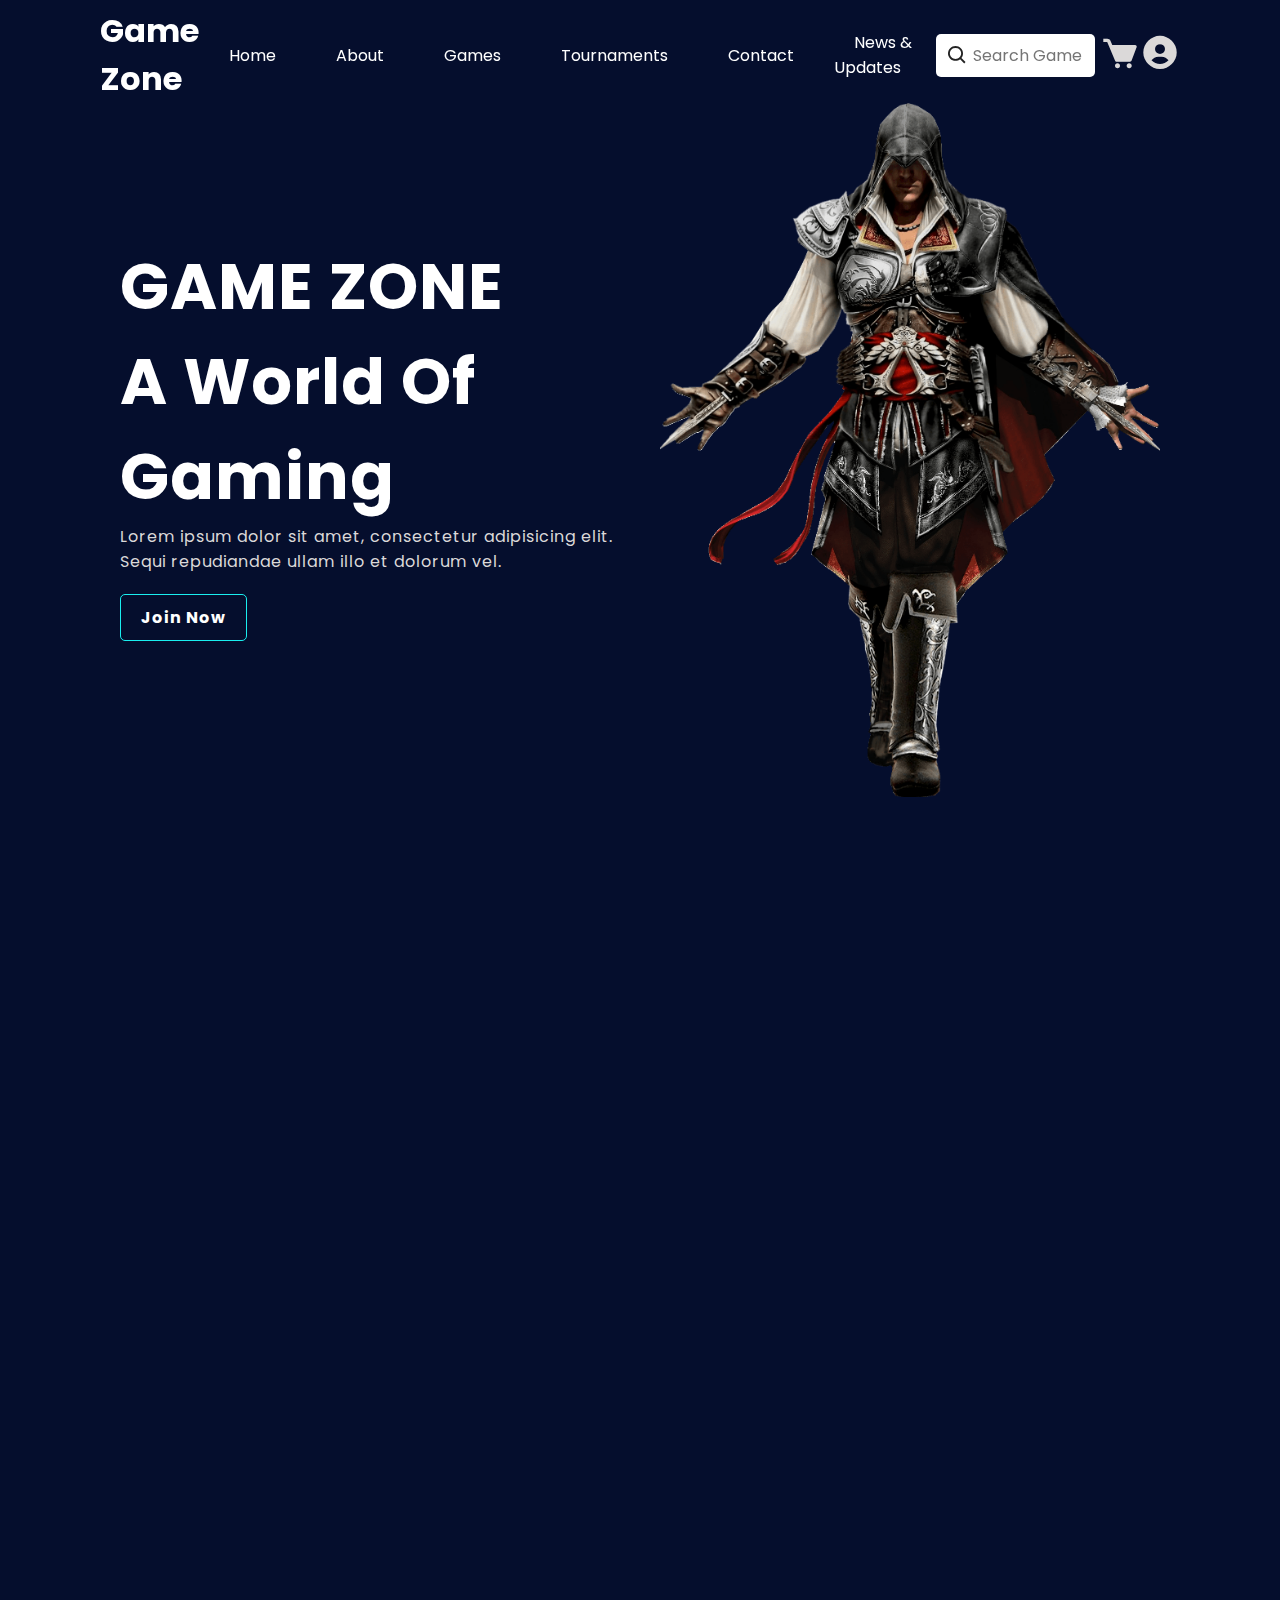
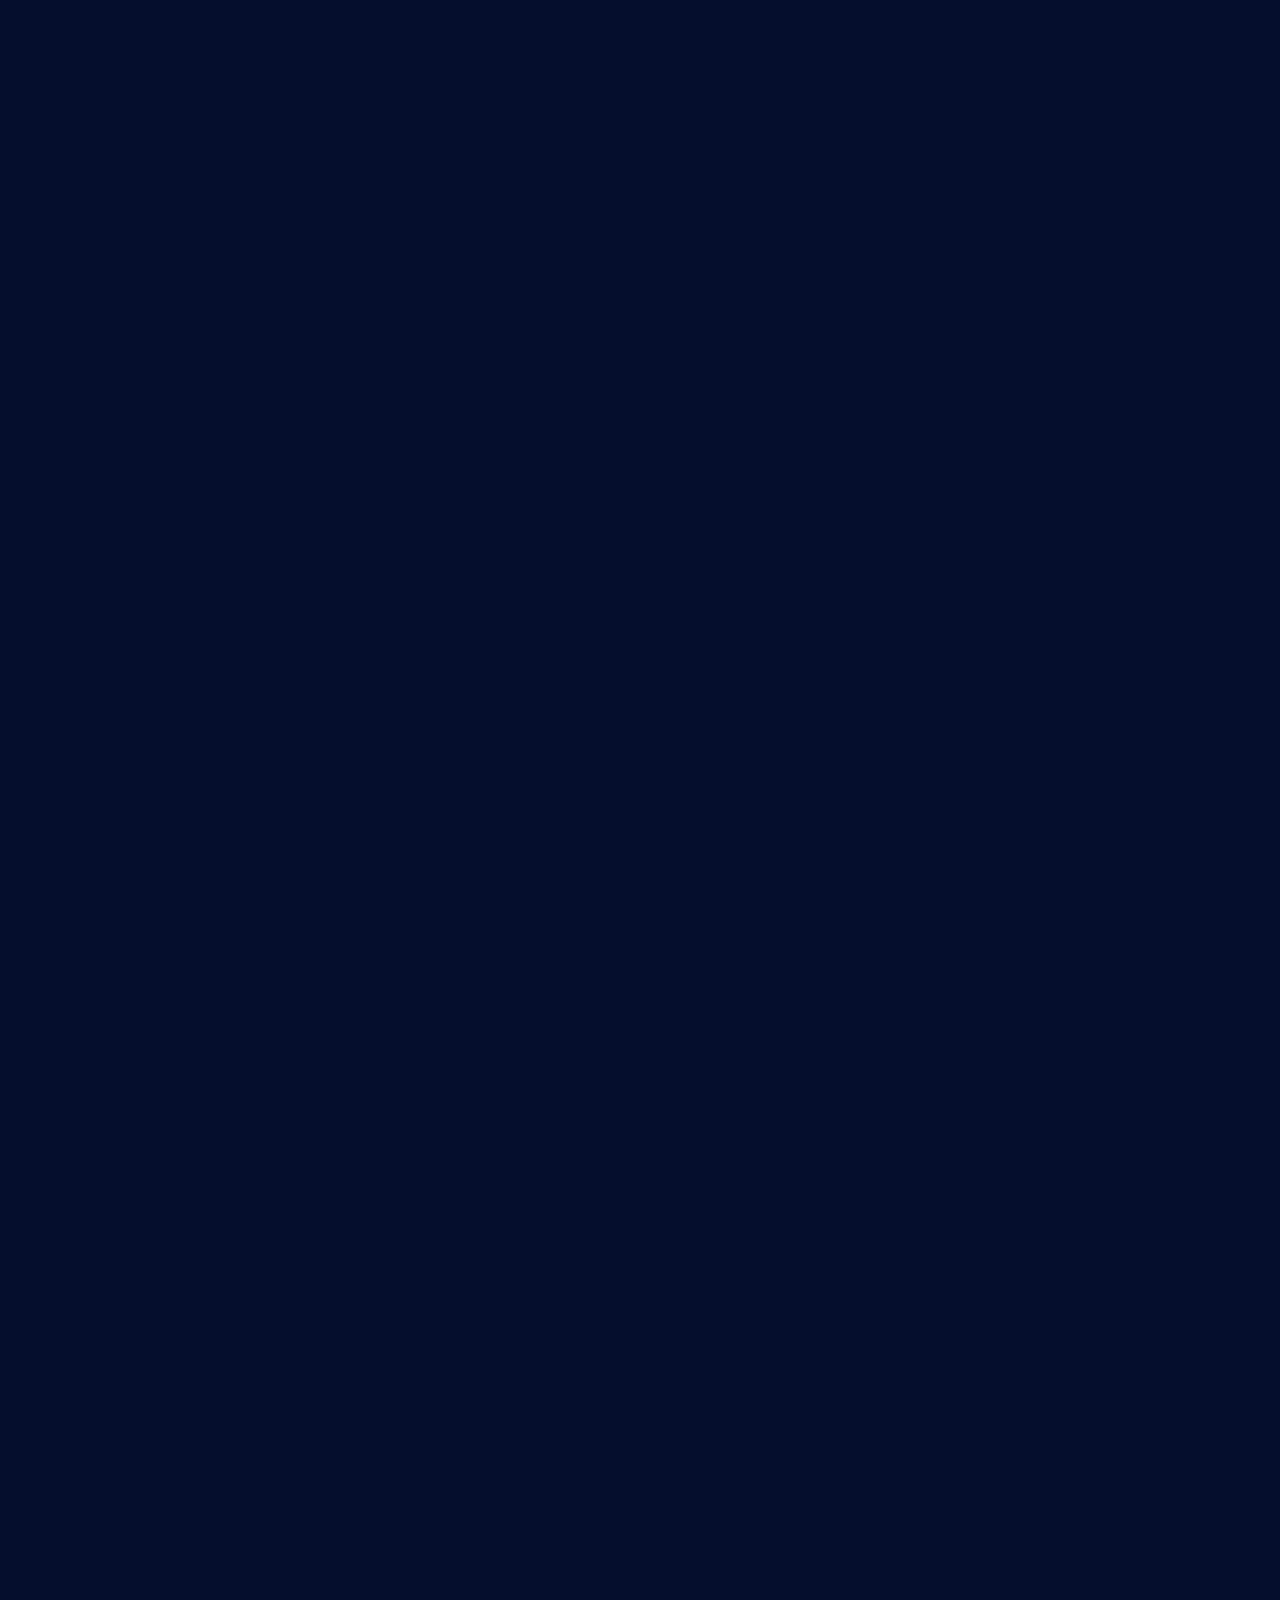
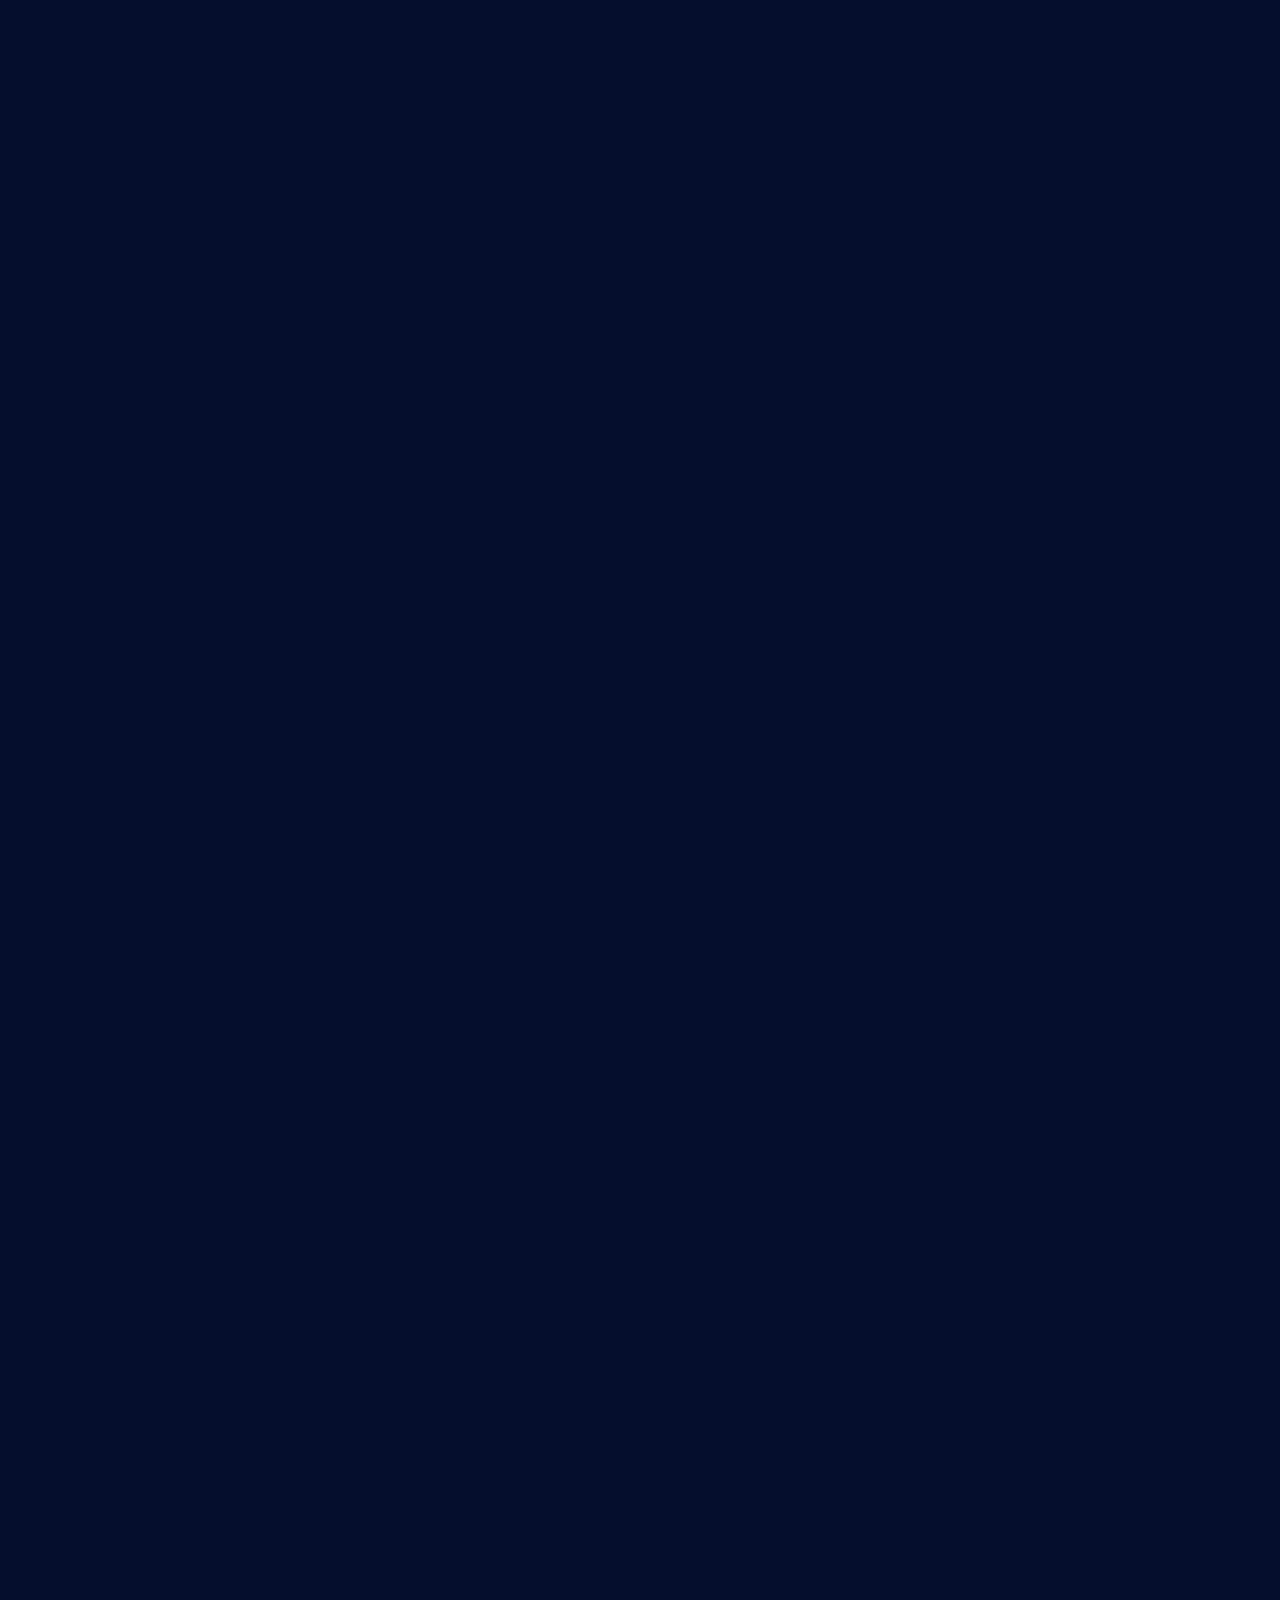
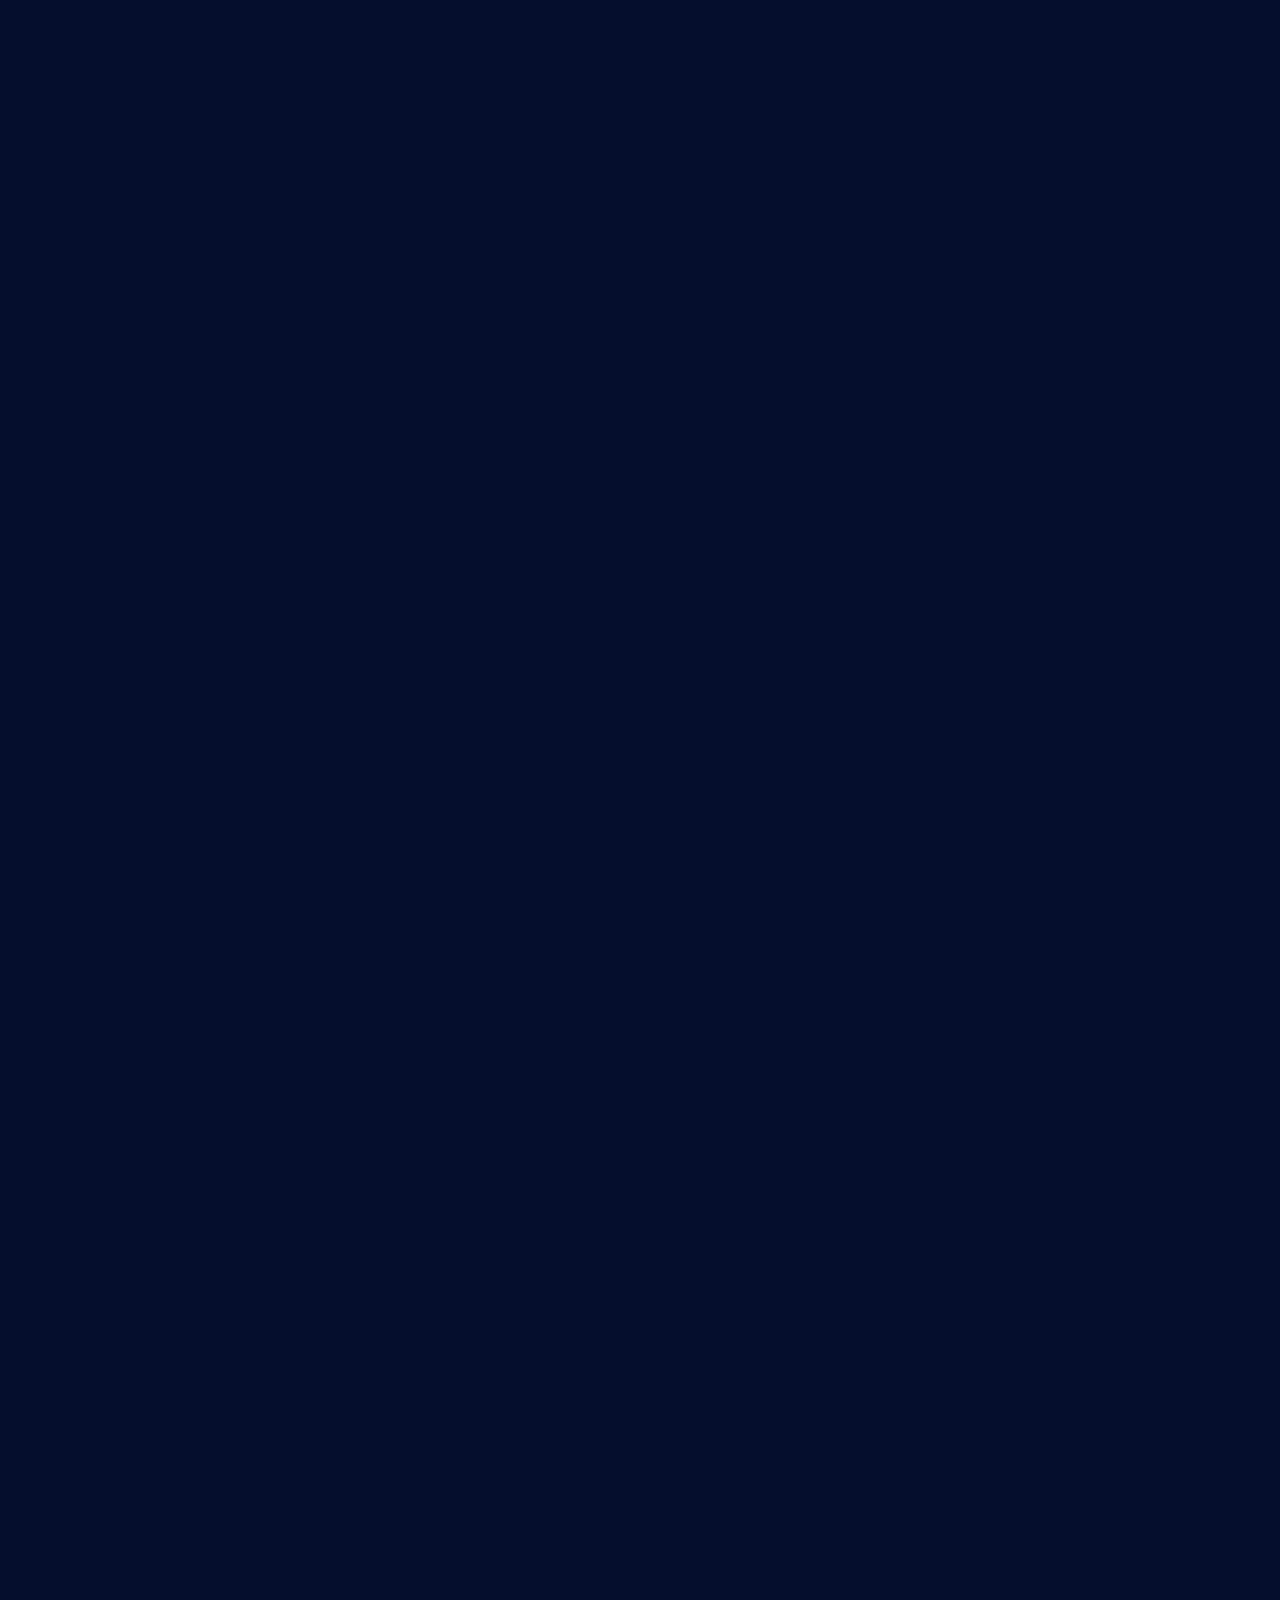
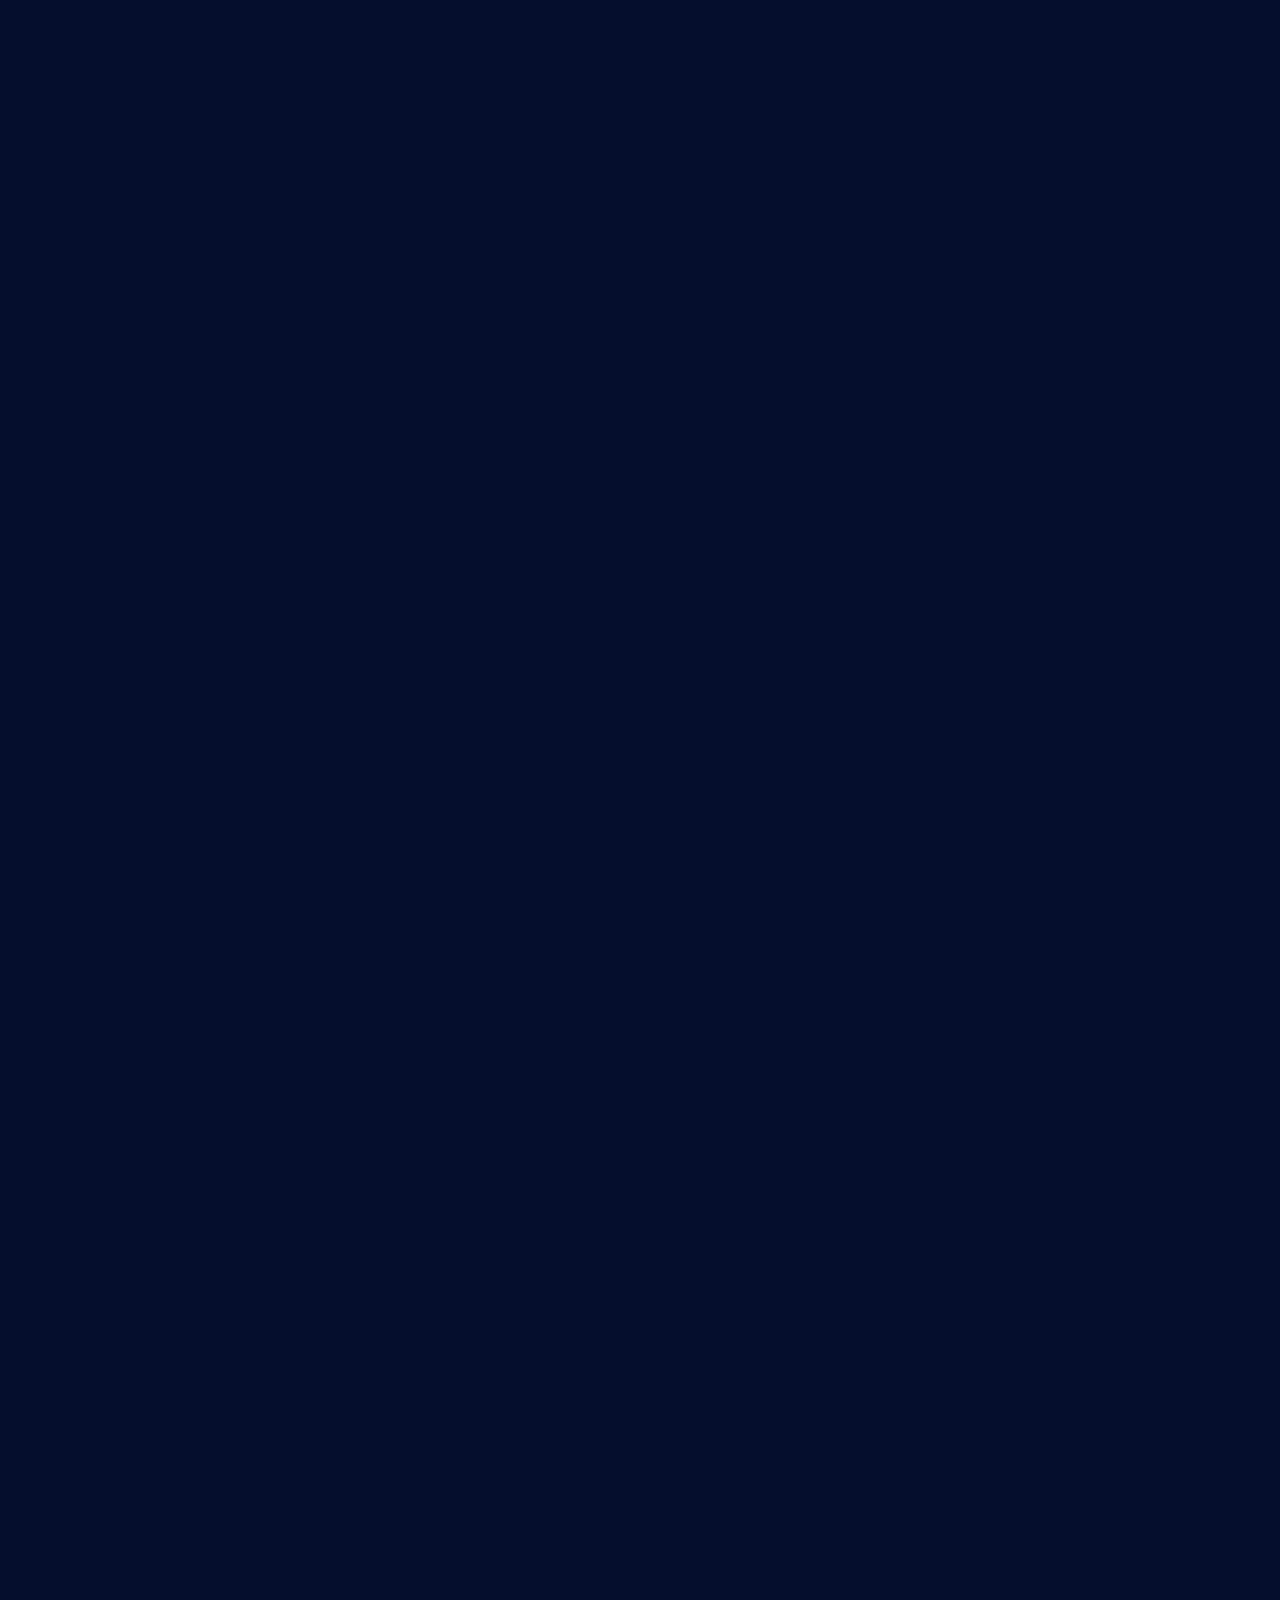
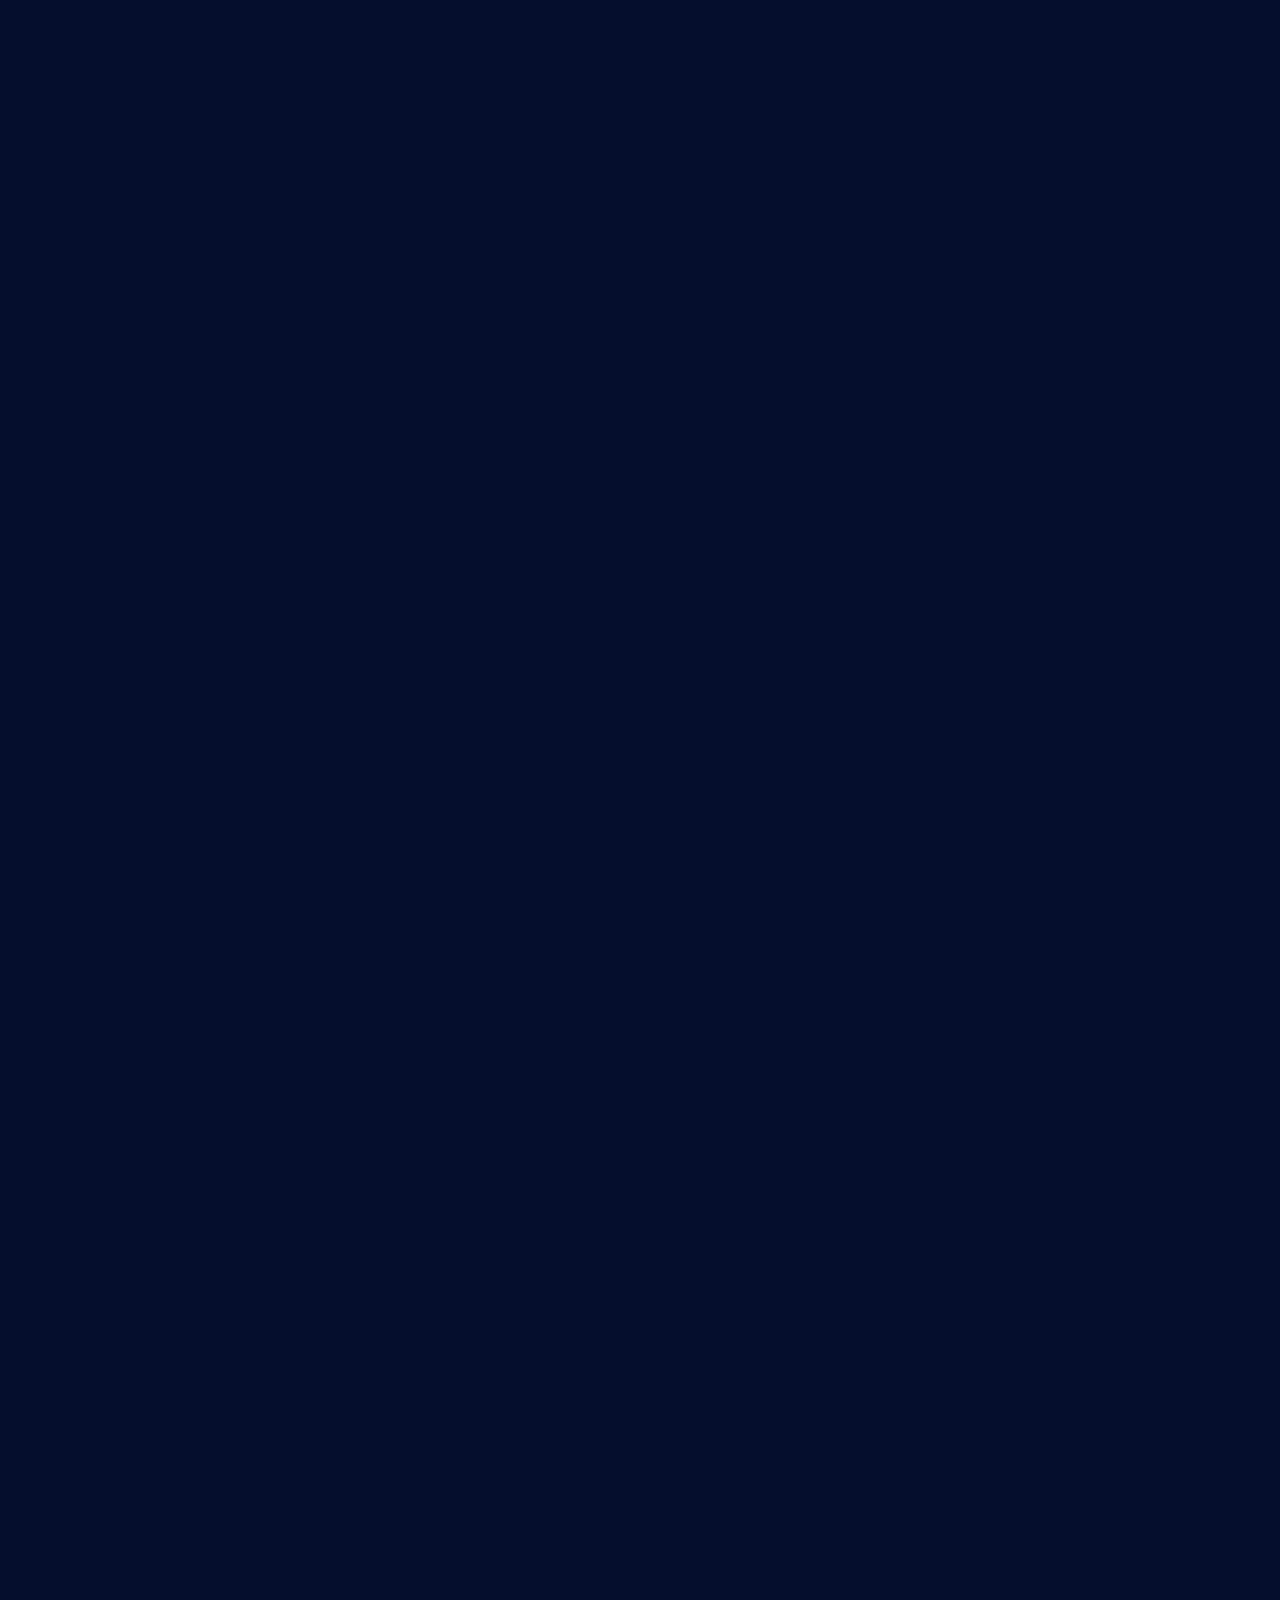
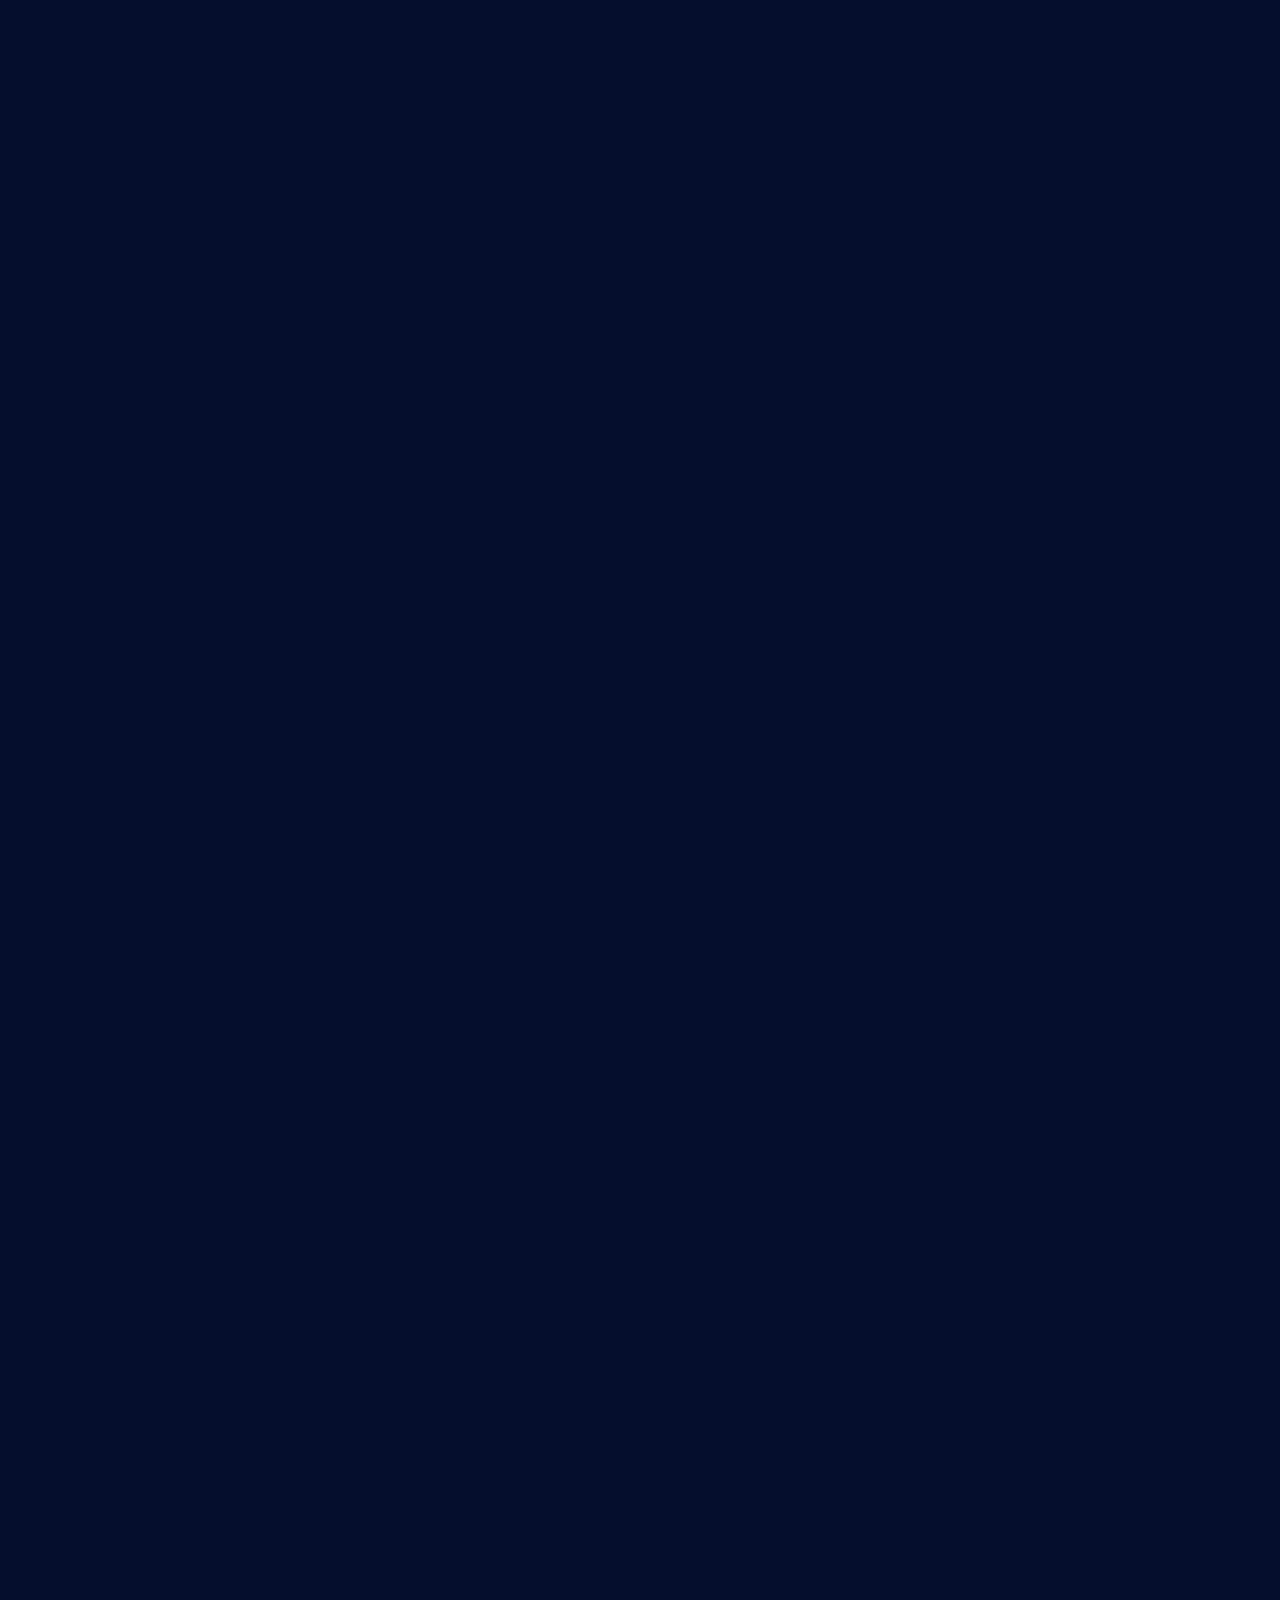
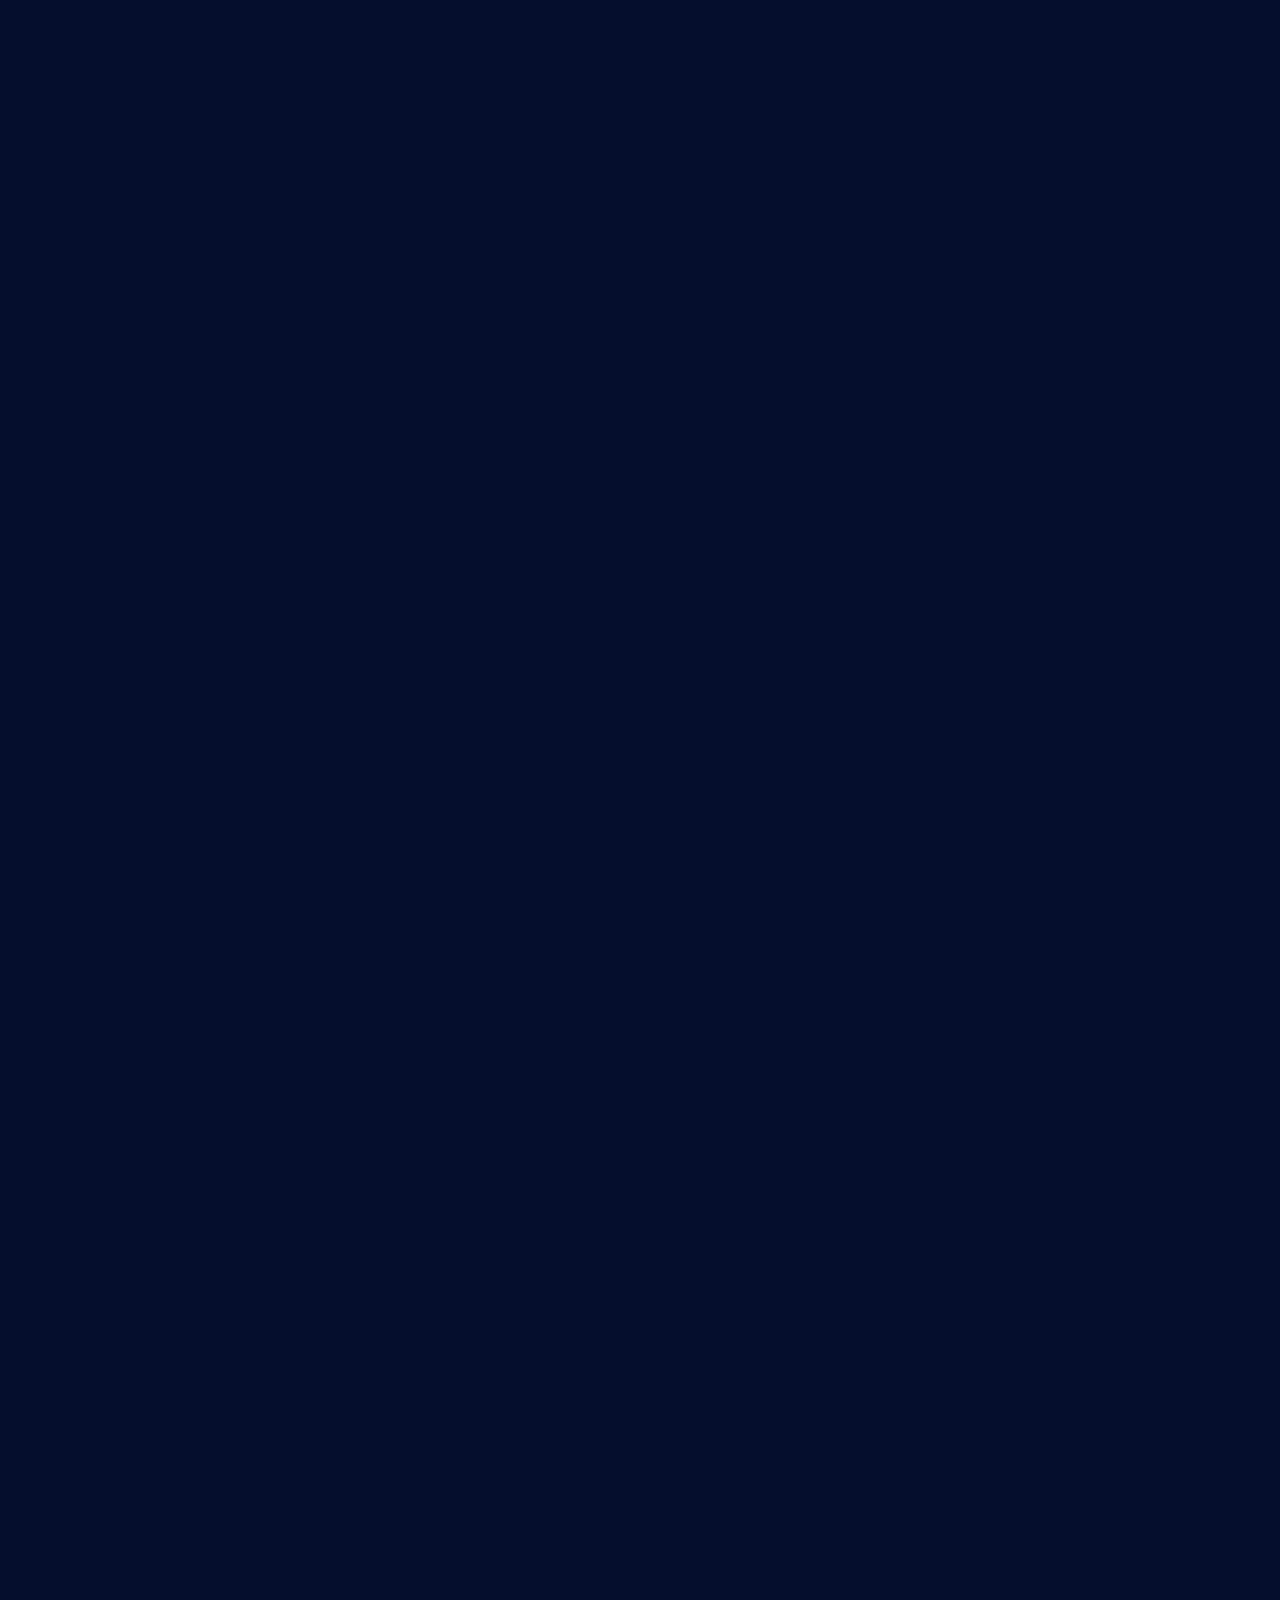
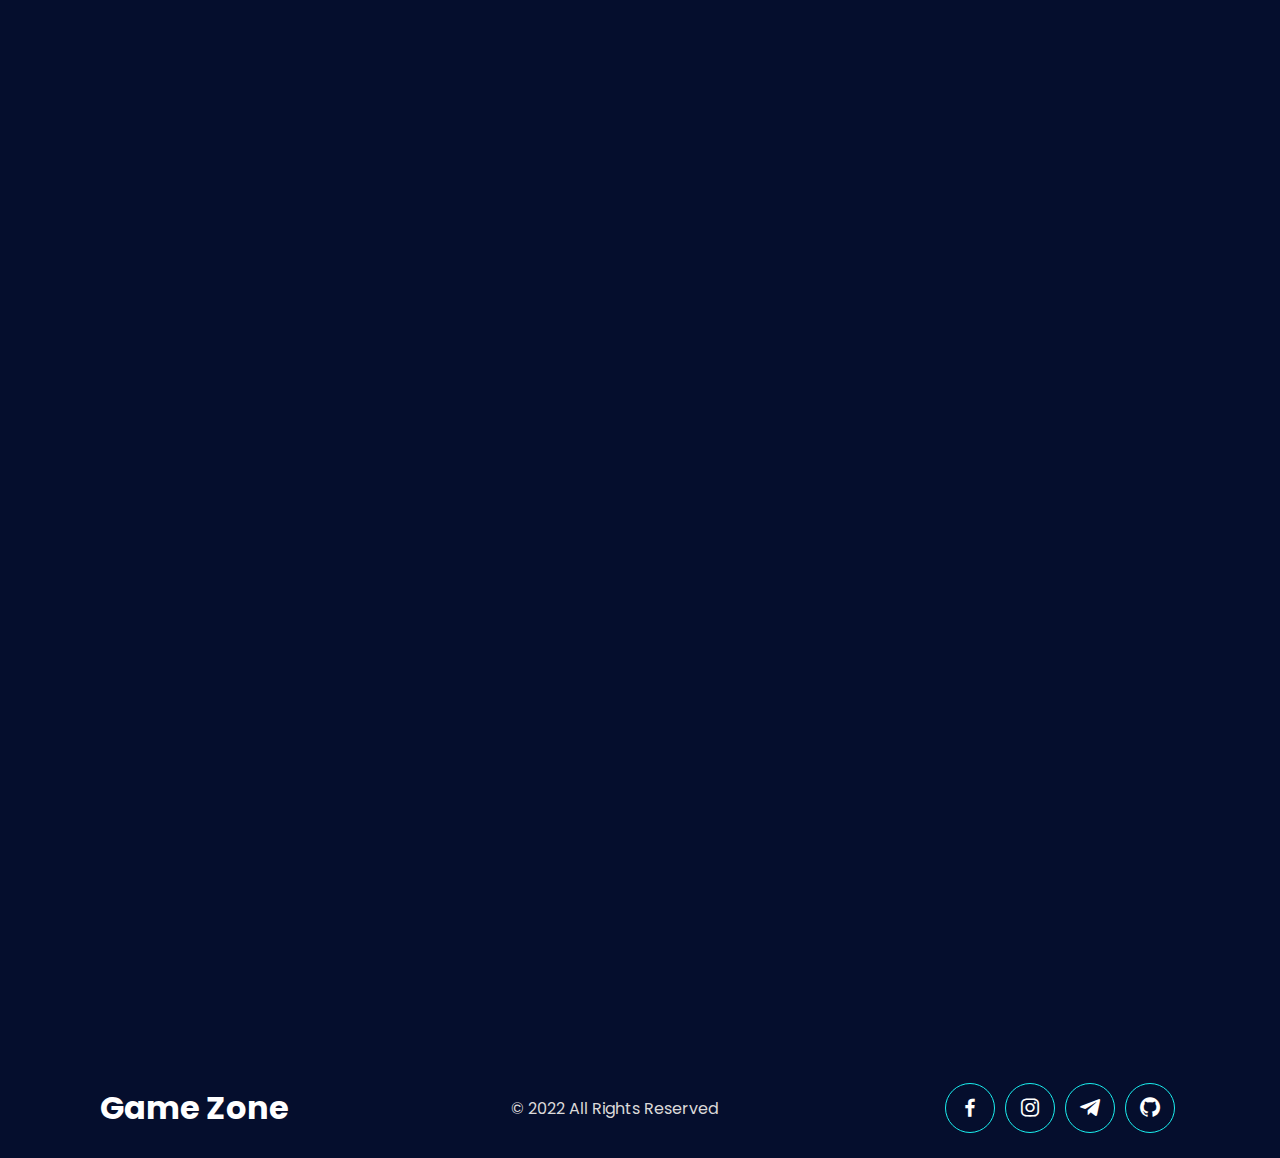
==== commit 7ab9958f: "Add files via upload" ====
--- a/index.html
+++ b/index.html
@@ -7,11 +7,13 @@
     <title>Gaming Website</title>
     <link rel="stylesheet" href="./style/style.css" />
     <link rel="stylesheet" href="./style/loginContainer.css" />
+    <link rel="stylesheet" href="./style/carouselFourCards.css" />
     <link
       href="https://unpkg.com/boxicons@2.1.2/css/boxicons.min.css"
       rel="stylesheet"
     />
   </head>
+
   <body>
     <div id="modalDivToDisplay" class="modal-wrapper"></div>
     <div id="cartDivToDisplay" class="cart"></div>
@@ -40,7 +42,7 @@
     </header>
     <!--Home Banner-->
 
-    <div class="banner animeX" id="home">
+    <div class="banner" id="home">
       <div class="bg">
         <div class="content">
           <h2>
@@ -298,7 +300,7 @@
           </div>
         </div>
       </div> -->
-      <div id="carouselContainer" class="cardBx"></div>
+      <div id="carouselContainer" class="cardBx carouselContainer"></div>
     </div>
 
     <!--Tournaments-->
@@ -425,9 +427,9 @@
     <script src="./js/components/modal.component.js"></script>
     <script src="./js/components/login.component.js"></script>
     <script src="./js/components/cart.component.js"></script>
+    <script src="./js/components/carousel.component.js"></script>
     <script src="./js/components/cardsGrid.js"></script>
     <script src="./js/components/listContainer.js"></script>
-    <script src="./js/components/carousel.component.js"></script>
     <script src="./js/index.js"></script>
   </body>
 </html>
--- a/style/style.css
+++ b/style/style.css
@@ -535,6 +535,7 @@
   color: #dbd9d9;
   font-size: 1.5em;
   transition: 0.2s;
+  cursor: pointer;
 }
 
 .games .cardBx .card .info i:hover {
--- a/style/carouselFourCards.css
+++ b/style/carouselFourCards.css
@@ -0,0 +1,34 @@
+.carouselContainer {
+  position: relative;
+}
+
+.carouselContainer .left-arrow {
+  position: absolute;
+  left: 10%;
+  top: 50%;
+  transform: translate(0, -50%);
+  font-size: 5em;
+  color: #fff;
+  transition: 0.2s;
+  user-select: none;
+}
+
+.carouselContainer .right-arrow {
+  position: absolute;
+  right: 10%;
+  top: 50%;
+  transform: translate(0, -50%);
+  font-size: 5em;
+  color: #fff;
+  transition: 0.2s;
+  user-select: none;
+}
+
+.carouselContainer .left-arrow:hover,
+.carouselContainer .right-arrow:hover {
+  color: #1aeeef;
+}
+
+#carouselContainer.d-none {
+  display: none;
+}
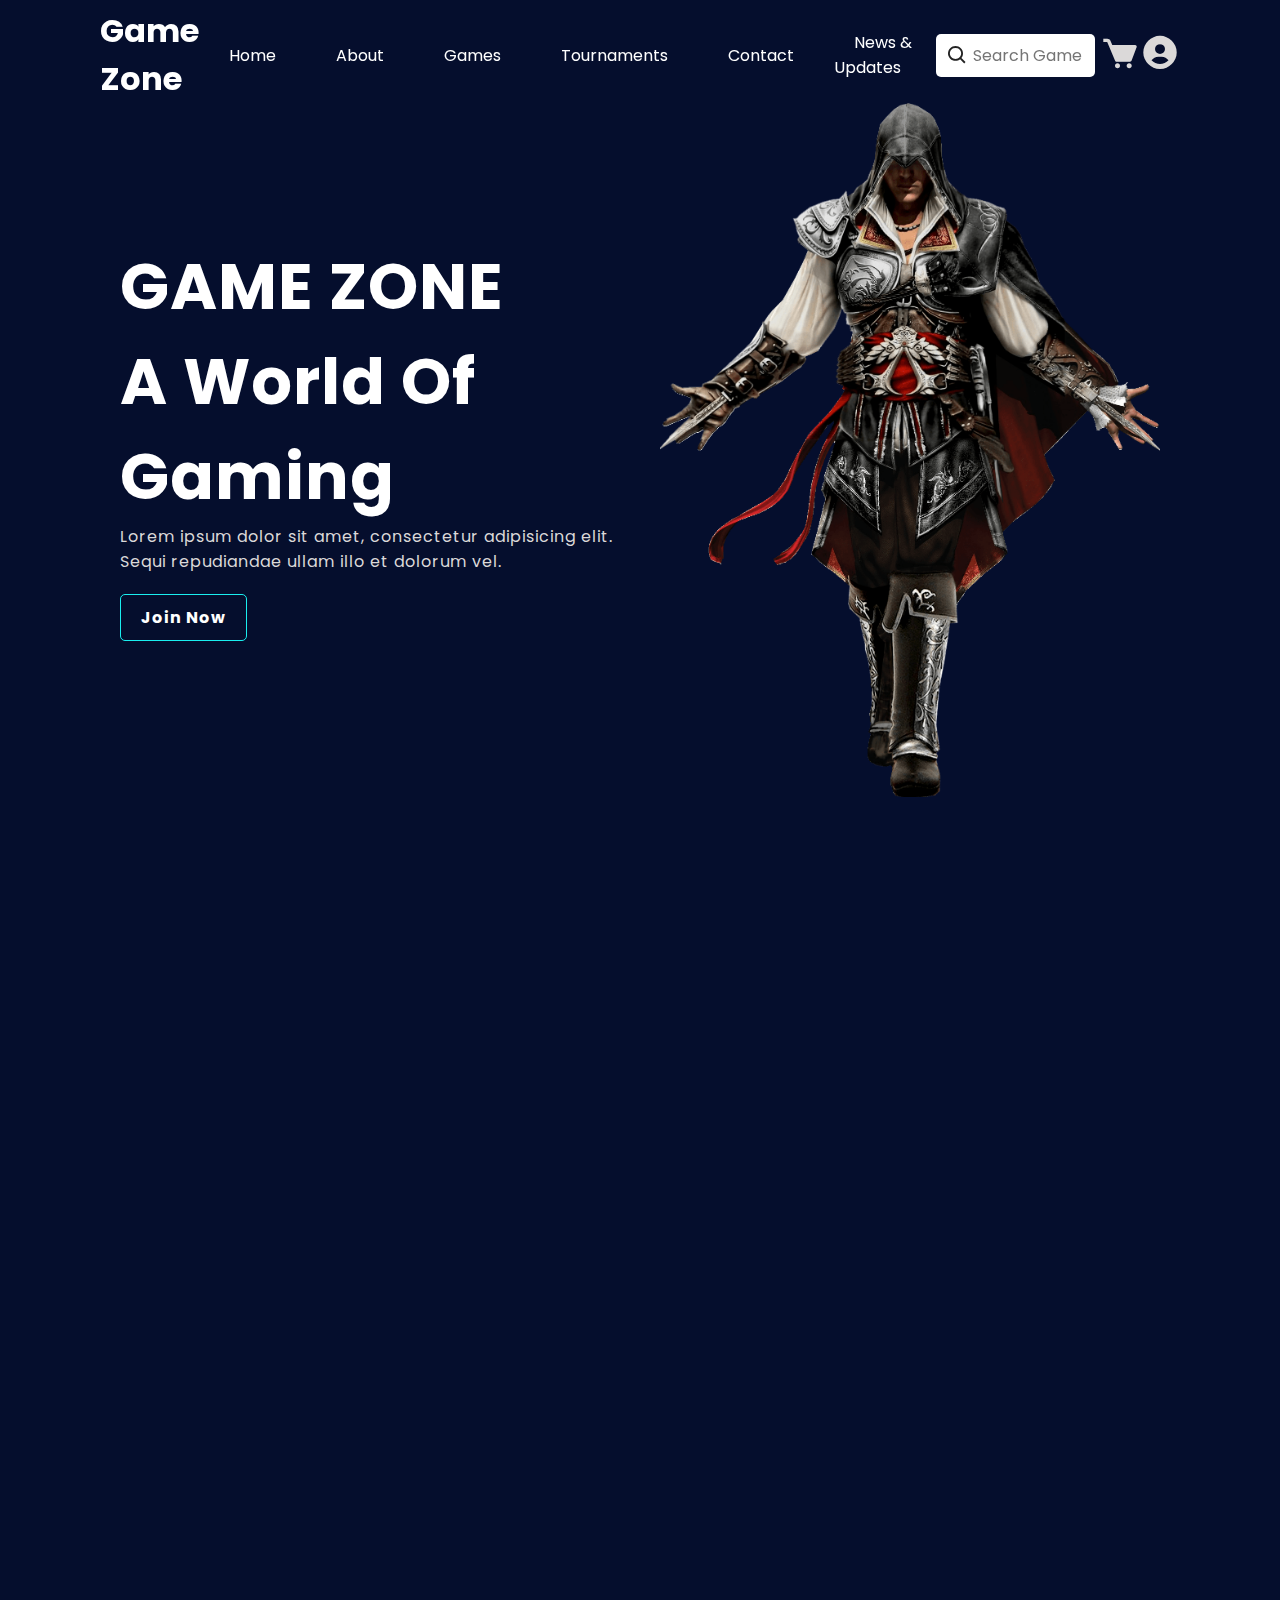
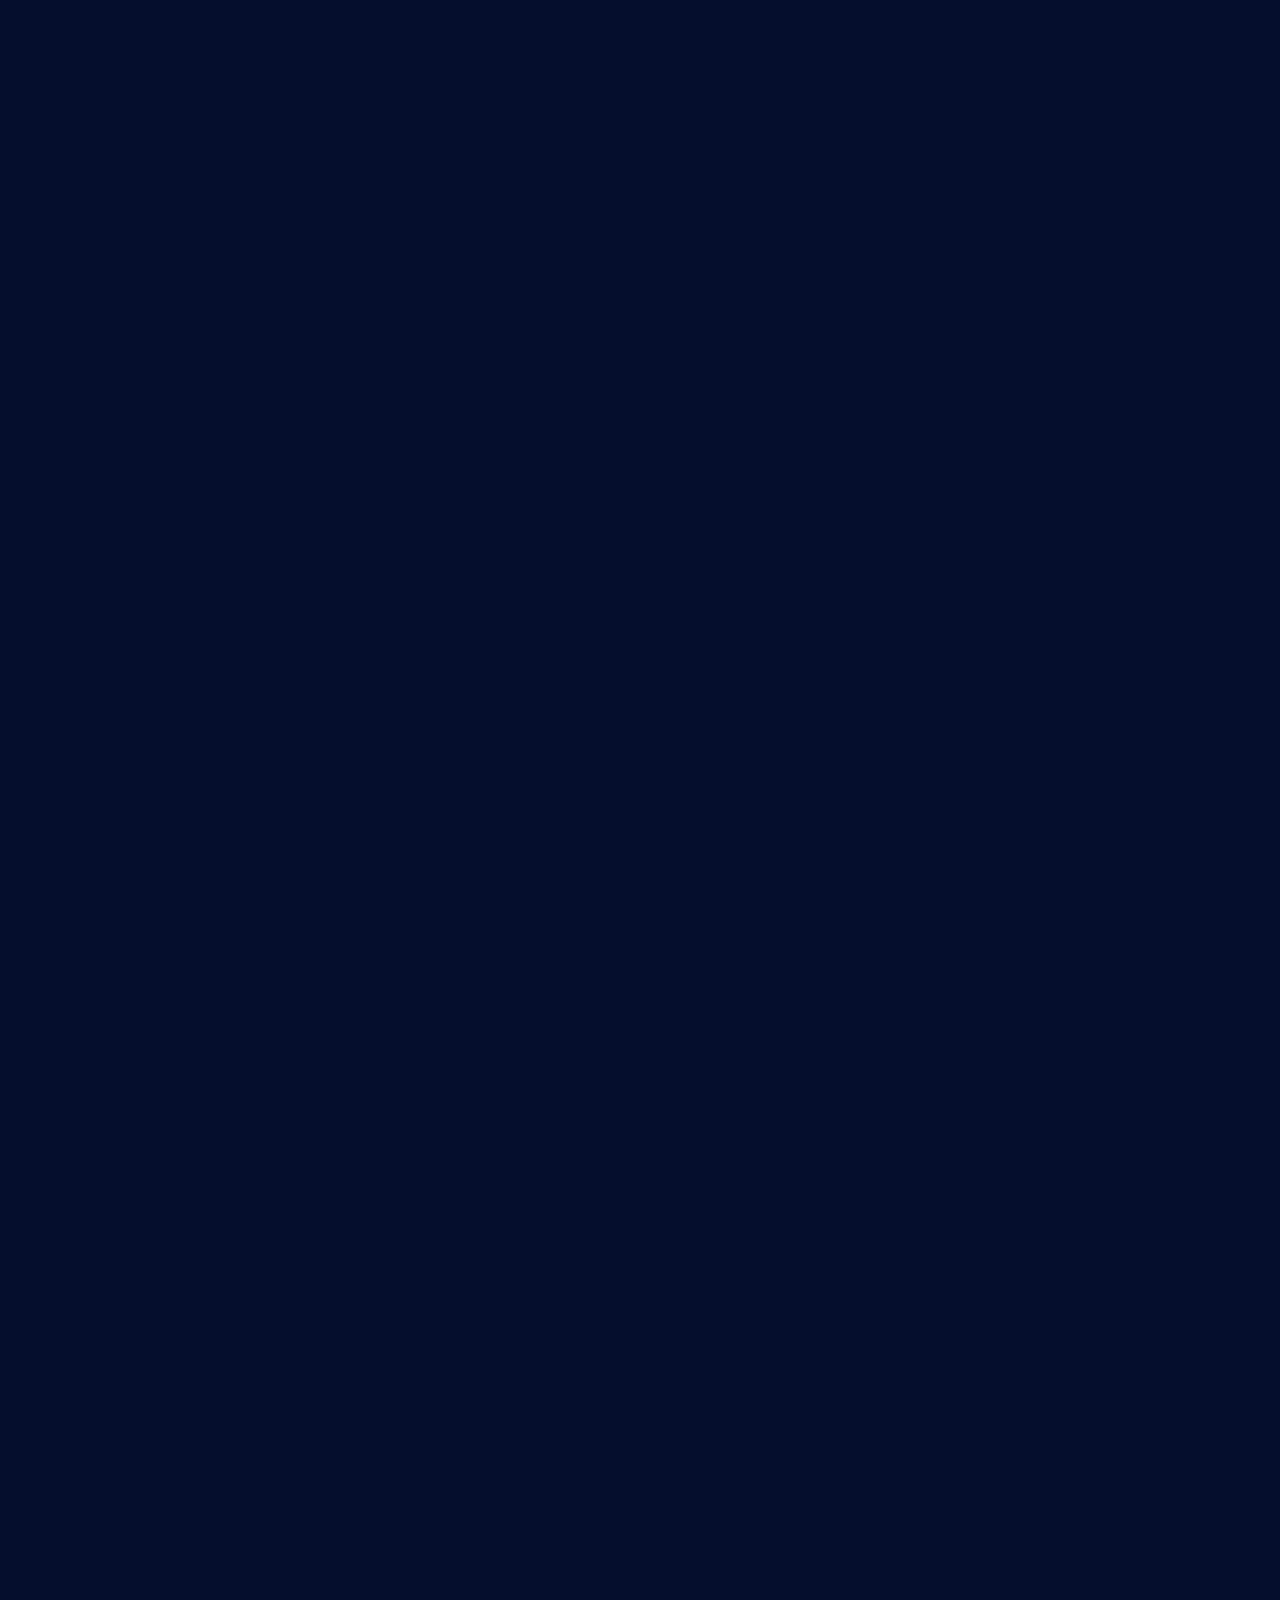
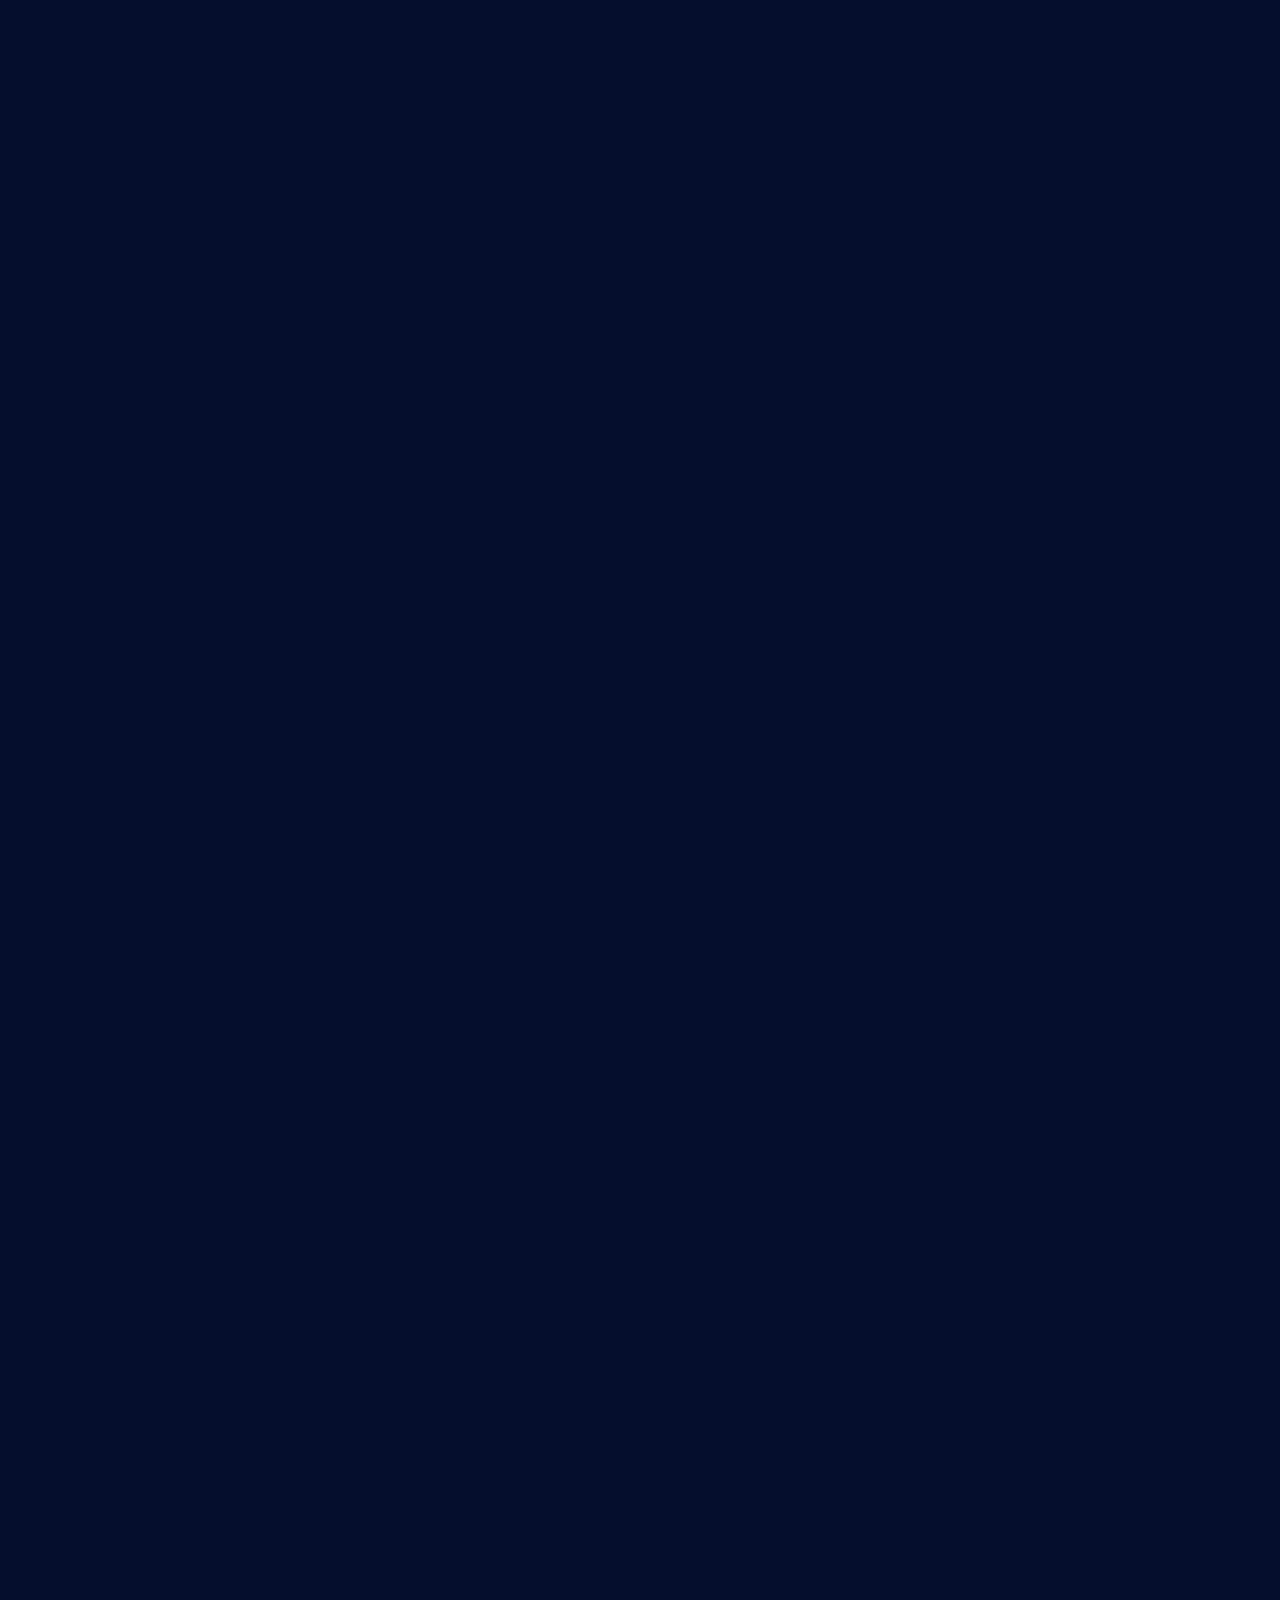
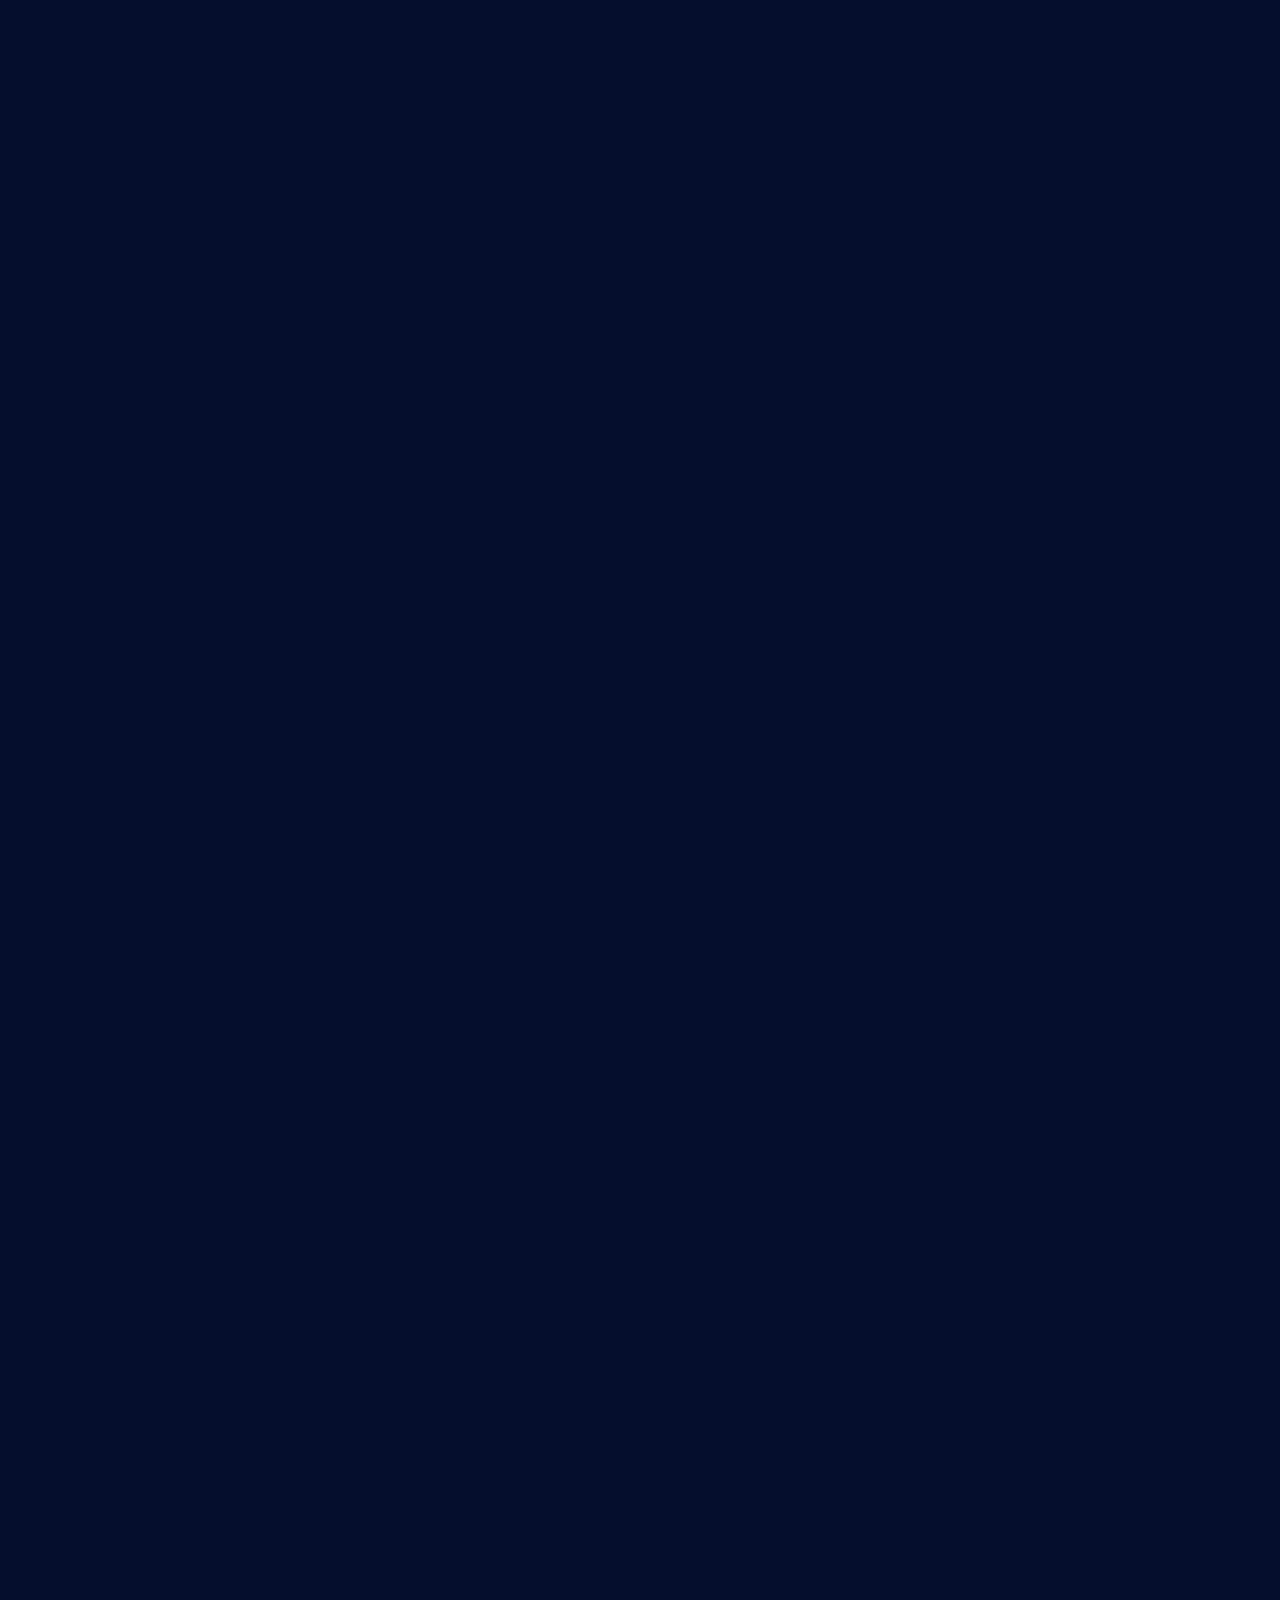
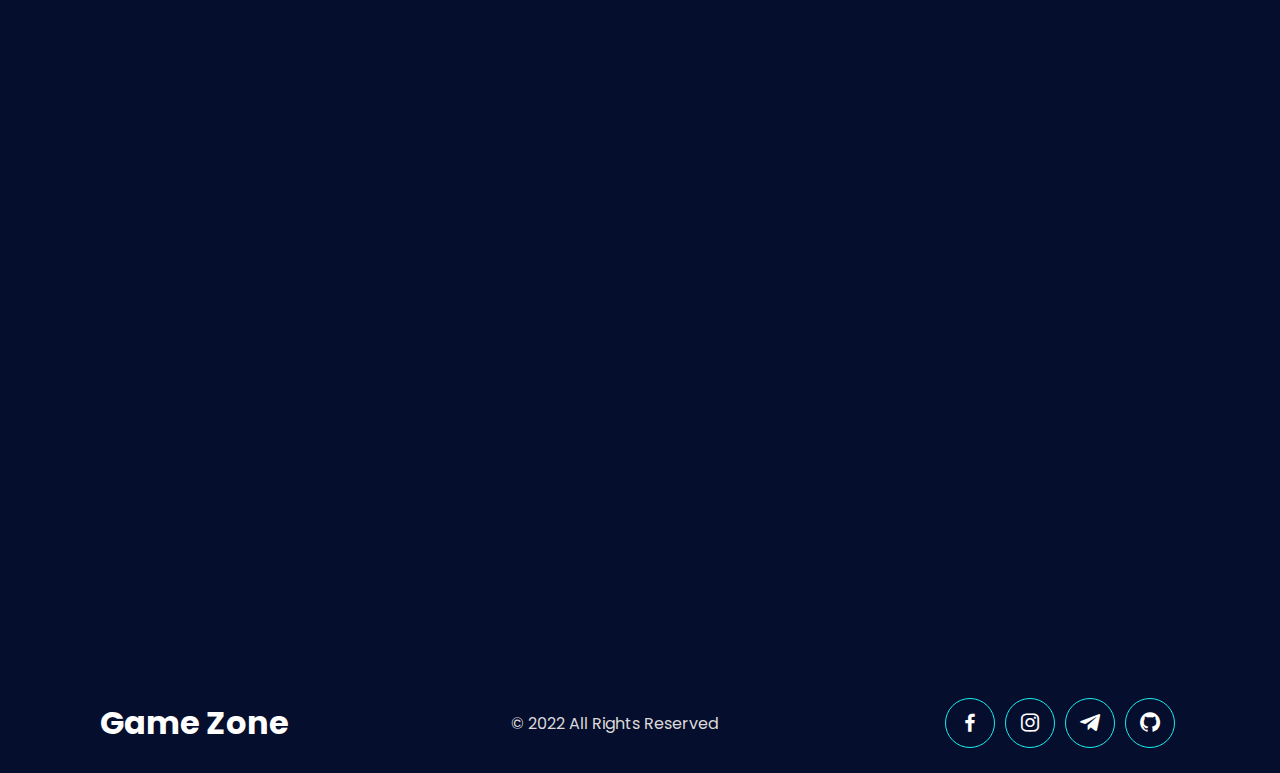
==== commit a8214ba1: "Add files via upload" ====
--- a/index.html
+++ b/index.html
@@ -115,11 +115,12 @@
         </li>
       </ul>
       <!--Cards Grid-->
-      <div id="cardsGrid" class="cardBx"></div>
+      <div id="cardsGrid" class="cardBx d-none"></div>
       <!--Cards Grid End-->
       <!--Cards List-->
-      <div id="listContainer" class="cardBx"></div>
+      <div id="listContainer" class="cardBx d-none"></div>
       <!--Cards List End-->
+      <div id="carouselContainer" class="cardBx carouselContainer d-none"></div>
       <!-- <div class="cardBx">
          <div class="card" data-item="pc">
           <img src="./imgs/EldenRing.jpg" alt="" />
@@ -300,7 +301,6 @@
           </div>
         </div>
       </div> -->
-      <div id="carouselContainer" class="cardBx carouselContainer"></div>
     </div>
 
     <!--Tournaments-->
--- a/style/style.css
+++ b/style/style.css
@@ -419,9 +419,8 @@
 .games {
   padding: 0px 100px;
   width: 100%;
-  min-height: 100vh;
-  display: flex;
-  justify-content: center;
+  display: flex;
+  justify-content: flex-start;
   align-items: center;
   flex-direction: column;
   margin: 40px auto;
